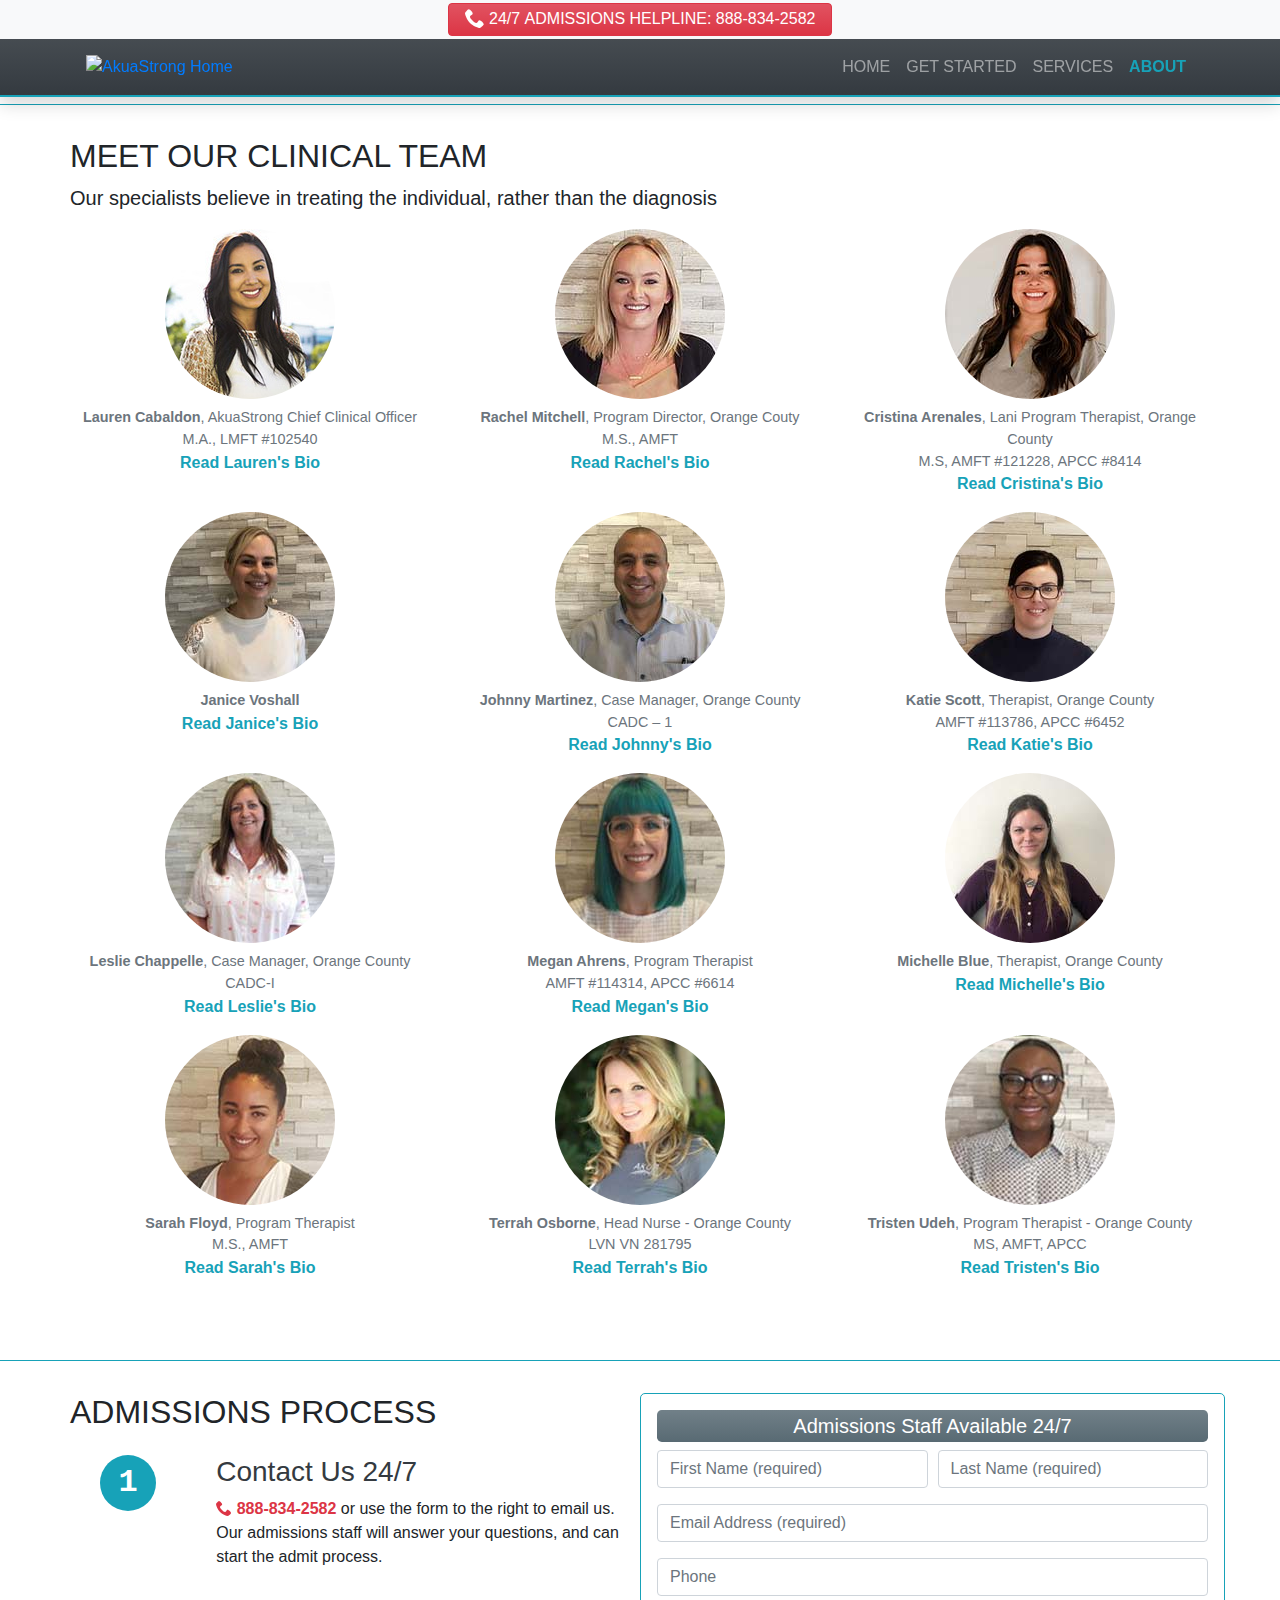
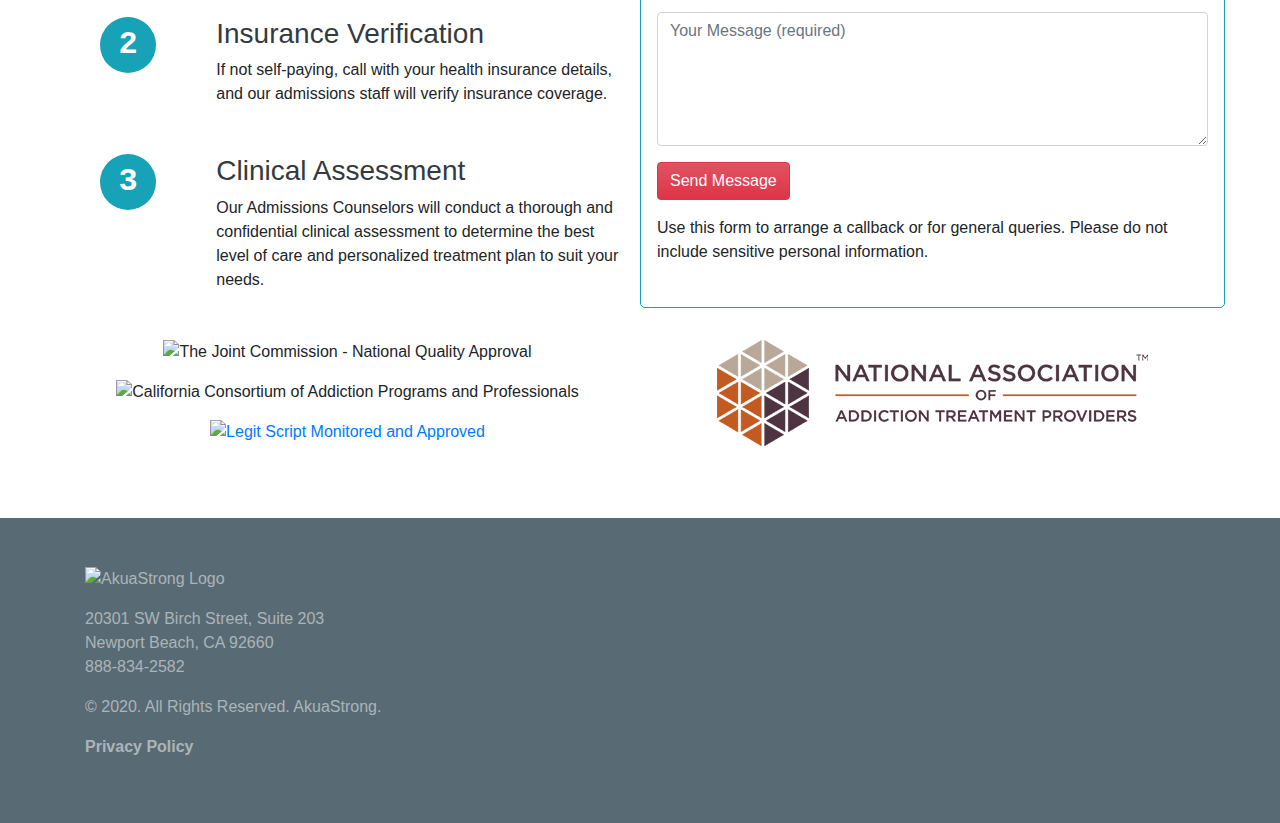
==== about.html @ e935a8fd "laurena pprofile chages" ====
<!DOCTYPE html><html lang="en"><head><meta charset="UTF-8"><script>(function(w,d,s,l,i){w[l]=w[l]||[];w[l].push({'gtm.start':new Date().getTime(),event:'gtm.js'});var f=d.getElementsByTagName(s)[0],j=d.createElement(s),dl=l!='dataLayer'?'&l='+l:'';j.async=true;j.src='https://www.googletagmanager.com/gtm.js?id='+i+dl;f.parentNode.insertBefore(j,f);})(window,document,'script','dataLayer','GTM-5LK37CJ');</script><meta name="viewport" content="width=device-width, initial-scale=1, shrink-to-fit=no"><link rel="shortcut icon" type="image/x-icon" href="images/favicon-082-32x32-1.png"><meta name="format-detection" content="telephone=no"><link rel="stylesheet" href="css/main.css"><meta name="robots" content="index, follow"/><title>About Us Page | Akua Strong | Teletherapy for Mental Health and Addiction</title><meta name="description" content="Akua Strong Clinical Staff - photos and bios."></head><body data-spy="scroll" data-target="#navMenu" data-offset="104"><noscript><iframe src="https://www.googletagmanager.com/ns.html?id=GTM-5LK37CJ"height="0" width="0" style="display:none;visibility:hidden"></iframe></noscript><svg aria-hidden="true" style="position: absolute; width: 0; height: 0; overflow: hidden;" version="1.1"xmlns="http://www.w3.org/2000/svg" xmlns:xlink="http://www.w3.org/1999/xlink"><defs><symbol id="icon-phone" viewBox="0 0 32 32"><title>phone</title><path d="M22 20c-2 2-2 4-4 4s-4-2-6-4-4-4-4-6 2-2 4-4-4-8-6-8-6 6-6 6c0 4 4.109 12.109 8 16s12 8 16 8c0 0 6-4 6-6s-6-8-8-6z"></path></symbol><symbol id="icon-point-right" viewBox="0 0 32 32"><title>point-right</title><path d="M13 30h5c1.654 0 3-1.346 3-3 0-0.535-0.14-1.037-0.387-1.472 0.833-0.534 1.387-1.467 1.387-2.528 0-0.768-0.29-1.469-0.766-2 0.476-0.531 0.766-1.232 0.766-2 0-0.35-0.060-0.687-0.171-1h7.171c1.654 0 3-1.346 3-3s-1.346-3-3-3h-12.334l2.932-5.501c0.262-0.454 0.401-0.973 0.401-1.499 0-1.654-1.346-3-3-3-0.824 0-1.592 0.327-2.163 0.922-0.007 0.008-0.015 0.015-0.022 0.023l-6.815 7.474v-1.419c0-0.552-0.448-1-1-1h-6c-0.552 0-1 0.448-1 1v20c0 0.552 0.448 1 1 1h6c0.552 0 1-0.448 1-1v-1.382l4.553 2.276c0.139 0.069 0.292 0.106 0.447 0.106zM5 28c-0.552 0-1-0.448-1-1s0.448-1 1-1 1 0.448 1 1-0.448 1-1 1zM13.236 28l-5.236-2.618v-11.995l8.287-9.088c0.19-0.193 0.443-0.299 0.713-0.299 0.551 0 1 0.449 1 1 0 0.171-0.041 0.332-0.122 0.479-0.010 0.017-0.020 0.033-0.029 0.051l-3.732 7c-0.165 0.31-0.156 0.684 0.025 0.985s0.506 0.485 0.857 0.485h14c0.551 0 1 0.449 1 1s-0.449 1-1 1h-10c-0.552 0-1 0.448-1 1s0.448 1 1 1c0.551 0 1 0.449 1 1s-0.449 1-1 1c-0.552 0-1 0.448-1 1s0.448 1 1 1c0.551 0 1 0.449 1 1s-0.449 1-1 1h-1c-0.552 0-1 0.448-1 1s0.448 1 1 1c0.551 0 1 0.449 1 1s-0.449 1-1 1h-4.764z"></path></symbol><symbol id="icon-circle-up" viewBox="0 0 32 32"><title>circle-up</title><path d="M0 16c0 8.837 7.163 16 16 16s16-7.163 16-16-7.163-16-16-16-16 7.163-16 16zM29 16c0 7.18-5.82 13-13 13s-13-5.82-13-13 5.82-13 13-13 13 5.82 13 13z"></path><path d="M22.086 20.914l2.829-2.829-8.914-8.914-8.914 8.914 2.828 2.828 6.086-6.086z"></path></symbol><symbol id="icon-circle-down" viewBox="0 0 32 32"><title>circle-down</title><path d="M32 16c0-8.837-7.163-16-16-16s-16 7.163-16 16 7.163 16 16 16 16-7.163 16-16zM3 16c0-7.18 5.82-13 13-13s13 5.82 13 13-5.82 13-13 13-13-5.82-13-13z"></path><path d="M9.914 11.086l-2.829 2.829 8.914 8.914 8.914-8.914-2.828-2.828-6.086 6.086z"></path></symbol><symbol id="icon-enlarge2" viewBox="0 0 32 32"><title>enlarge2</title><path d="M32 0v13l-5-5-6 6-3-3 6-6-5-5zM14 21l-6 6 5 5h-13v-13l5 5 6-6z"></path></symbol><symbol id="icon-shrink2" viewBox="0 0 32 32"><title>shrink2</title><path d="M14 18v13l-5-5-6 6-3-3 6-6-5-5zM32 3l-6 6 5 5h-13v-13l5 5 6-6z"></path></symbol></defs></svg><header class="fixed-top shadow bg-gradient-dark"><div class="container-fluid p-0"><div id="actionbar" class="container-fluid bg-light px-0"><div class="row"><div class="col"><a class="btn btn-danger" href="tel:+1-888-834-2582" role="button"><svg class="icon icon-125 icon-phone"><use xlink:href="#icon-phone"></use></svg>&nbsp;24/7 <span class="d-none d-sm-inline-block">ADMISSIONS</span>&nbsp;HELPLINE: 888-834-2582 </a></div></div></div><div class="container px-0"><div id="nav-panel" class="navbar navbar-expand-md navbar-dark"><a class="logo" href="#top"> <img src="images/ASLogo-White.svg" height="50px" alt="AkuaStrong Home" class=""> </a><button class="navbar-toggler ml-auto" type="button" data-toggle="collapse" data-target="#navMenu"aria-controls="navMenu" aria-expanded="false" aria-label="Toggle navigation"><span class="navbar-toggler-icon"></span></button><nav class="collapse navbar-collapse" id="navMenu"><ul class="navbar-nav ml-auto text-nowrap"><li><a class="nav-link" href="index.html#top" title="top of page">HOME</a></li><li><a class="nav-link" href="index.html#contact-us" title="contact">GET STARTED</a></li><li><a class="nav-link" href="index.html#services" title="frequently asked questions">SERVICES</a></li><li><a class="nav-link active" href="about.html" title="about us">ABOUT</a></li></ul></nav></div></div></div></header><main><div class="container-fluid sg-border-top-cyan"><div class="row justify-content-center"><div class="col"><section id="about" class="container sg-main-section"><div class="row"><div class="col-12"><h2>MEET OUR CLINICAL TEAM</h2><p class="lead">Our specialists believe in treating the individual, rather than the diagnosis</p></div></div><div class="row">
	<div class="col-12 col-md-4 text-center"><figure class="figure"><img src="images/about/lauren-cabaldon.jpg" class="figure-img img-fluid sg-round-img" alt="Lauren Cabaldon, AkuaStrong Clinical Director"><figcaption class="figure-caption"><b>Lauren Cabaldon</b>, AkuaStrong Chief Clinical Officer<br/> M.A., LMFT #102540</figcaption><a class="font-weight-bold text-info" style="cursor: pointer" data-toggle="modal" data-target="#bio-lauren">Read Lauren's Bio</a></figure></div> 

	<div class="col-12 col-md-4 text-center"><figure class="figure"><img src="images/about/rachel-mitchell.jpg" class="figure-img img-fluid sg-round-img" alt="Rachel Mitchell - Program Therapist, Orange County"><figcaption class="figure-caption"><b>Rachel Mitchell</b>, Program Director, Orange Couty<br/> M.S., AMFT
</figcaption><a class="font-weight-bold text-info" style="cursor: pointer" data-toggle="modal" data-target="#bio-rachel">Read Rachel's Bio</a></figure></div>


	   <div class="col-12 col-md-4 text-center"><figure class="figure"><img src="images/about/cristina-arenales.jpg" class="figure-img img-fluid sg-round-img" alt="Cristina Arenales, Lani Program Therapist"><figcaption class="figure-caption"><b>Cristina Arenales</b>, Lani Program Therapist, Orange County<br/> M.S, AMFT #121228, APCC #8414</figcaption><a class="font-weight-bold text-info" style="cursor: pointer" data-toggle="modal" data-target="#bio-cristina">Read Cristina's Bio</a></figure></div>
      

	</div>
	   <div class="row">
	   <div class="col-12 col-md-4 text-center"><figure class="figure"><img src="images/about/janice-voshall.jpg" class="figure-img img-fluid sg-round-img" alt="Janice Voshall"><figcaption class="figure-caption"><b>Janice Voshall</b><br/></figcaption><a class="font-weight-bold text-info" style="cursor: pointer" data-toggle="modal" data-target="#bio-janice">Read Janice's Bio</a></figure></div>
	   <div class="col-12 col-md-4 text-center"><figure class="figure"><img src="images/about/johnny-martinez.jpg" class="figure-img img-fluid sg-round-img" alt="Johnny Martinez CADC – 1 Case Manager, Orange County"><figcaption class="figure-caption"><b>Johnny Martinez</b>, Case Manager, Orange County<br/>CADC – 1</figcaption><a class="font-weight-bold text-info" style="cursor: pointer" data-toggle="modal" data-target="#bio-johnny">Read Johnny's Bio</a></figure></div>
       <div class="col-12 col-md-4 text-center"><figure class="figure"><img src="images/about/katie-scott.jpg" class="figure-img img-fluid sg-round-img" alt="Katie Scott – Therapist, Orange County"><figcaption class="figure-caption"><b>Katie Scott</b>, Therapist, Orange County<br/> AMFT #113786, APCC #6452</figcaption><a class="font-weight-bold text-info" style="cursor: pointer" data-toggle="modal" data-target="#bio-katie">Read Katie's Bio</a></figure></div>
	</div>
	   <div class="row"><div class="col-12 col-md-4 text-center"><figure class="figure"><img src="images/about/leslie-chappelle.jpg" class="figure-img img-fluid sg-round-img" alt="Leslie Chappelle - CADC-I Case Manager, Orange County"><figcaption class="figure-caption"><b>Leslie Chappelle</b>,  Case Manager, Orange County<br/>CADC-I</figcaption><a class="font-weight-bold text-info" style="cursor: pointer" data-toggle="modal" data-target="#bio-leslie">Read Leslie's Bio</a></figure></div>
	   <div class="col-12 col-md-4 text-center"><figure class="figure"><img src="images/about/megan-ahrens.jpg" class="figure-img img-fluid sg-round-img" alt="Megan Ahrens - Program Therapist"><figcaption class="figure-caption"><b>Megan Ahrens</b>, Program Therapist<br/> AMFT #114314, APCC #6614</figcaption><a class="font-weight-bold text-info" style="cursor: pointer" data-toggle="modal" data-target="#bio-megan">Read Megan's Bio</a></figure></div>
      <div class="col-12 col-md-4 text-center"><figure class="figure"><img src="images/about/michelle-blue.jpg" class="figure-img img-fluid sg-round-img" alt="Michelle Blue – Therapist, Orange County"><figcaption class="figure-caption"><b>Michelle Blue</b>, Therapist, Orange County</figcaption><a class="font-weight-bold text-info" style="cursor: pointer" data-toggle="modal" data-target="#bio-michelle">Read Michelle's Bio</a></figure></div>
	</div><div class="row">
	   	






	   	<div class="col-12 col-md-4 text-center"><figure class="figure"><img src="images/about/sarah-floyd.jpg" class="figure-img img-fluid sg-round-img" alt="Sarah Floyd - Program Therapist"><figcaption class="figure-caption"><b>Sarah Floyd</b>, Program Therapist<br/> M.S., AMFT</figcaption><a class="font-weight-bold text-info" style="cursor: pointer" data-toggle="modal" data-target="#bio-sarah">Read Sarah's Bio</a></figure></div>
        <div class="col-12 col-md-4 text-center"><figure class="figure"><img src="images/about/terrah-osborne.jpg" class="figure-img img-fluid sg-round-img" alt="Terrah Osborne - Head Nurse – Orange County"><figcaption class="figure-caption"><b>Terrah Osborne</b>, Head Nurse - Orange County<br/> LVN VN 281795</figcaption><a class="font-weight-bold text-info" style="cursor: pointer" data-toggle="modal" data-target="#bio-terrah">Read Terrah's Bio</a></figure></div>
       <div class="col-12 col-md-4 text-center">
        <figure class="figure"><img src="images/about/tristen-udeh.jpg" class="figure-img img-fluid sg-round-img" alt="Tristen Udeh - Program Therapist, Orange County"><figcaption class="figure-caption"><b>Tristen Udeh</b>, Program Therapist - Orange County<br/> MS, AMFT, APCC</figcaption><a class="font-weight-bold text-info" style="cursor: pointer" data-toggle="modal" data-target="#bio-tristen">Read Tristen's Bio</a></figure>
	   </div>

	   	<div class="row">
	   	<div class="col-12 col-md-4 text-center"></div></div><div class="modal fade" id="bio-lauren" tabindex="-1" role="dialog" aria-hidden="true"><div class="modal-dialog modal-dialog-scrollable" role="document"><div class="modal-content"><div class="modal-header"><h3 class="modal-title">Lauren Cabaldon</h3><button type="button" class="btn btn-danger" data-dismiss="modal" aria-label="Close"><span aria-hidden="true"><svg class="icon icon-shrink2 icon-125"><use xlink:href="#icon-shrink2"></use></svg></span></button></div><div class="modal-body"><p>Lauren Cabaldon is a licensed Marriage and Family Therapist trained in Eye-Movement Desensitization and Reprocessing (EMDR). She received her Bachelor’s degree in Sociology from the University of California, San Diego, and her Master’s degree in Counseling and Depth Psychology from Pacifica Graduate Institute. Cabaldon works from the strong conviction that transformative and life-changing treatment starts with a healthy, self-aware and balanced clinical team. She utilizes an integrative psychodynamic approach when working with clients and believes that an individual’s personal encounter with the unconscious is essential for the healing process.</p></div><div class="modal-footer justify-content-center"><button type="button" class="btn btn-danger" data-dismiss="modal">Close</button></div></div></div></div><div class="modal fade" id="bio-bianca" tabindex="-1" role="dialog" aria-hidden="true"><div class="modal-dialog modal-dialog-scrollable" role="document"><div class="modal-content"><div class="modal-header"><h3 class="modal-title">Bianca Konstantinidis</h3><button type="button" class="btn btn-danger" data-dismiss="modal" aria-label="Close"><span aria-hidden="true"><svg class="icon icon-shrink2 icon-125"><use xlink:href="#icon-shrink2"></use></svg></span></button></div><div class="modal-body"><p>Bianca is a licensed marriage and family therapist, certified eating disorder therapist, certified eating disorder supervisor, EMDR trained clinician, Reiki III certified and licensed body positive facilitator. Bianca has had the opportunity to have managed non-profit agencies, community-based services, residential facilities, partial hospitalization and intensive programs. Bianca is driven by the inner-strength, determination and potential for growth. Bianca instills hope while assisting individuals as they discover themselves and develop healthy fulfilling relationships.</p></div><div class="modal-footer justify-content-center"><button type="button" class="btn btn-danger" data-dismiss="modal">Close</button></div></div></div></div><div class="modal fade" id="bio-cristina" tabindex="-1" role="dialog" aria-hidden="true"><div class="modal-dialog modal-dialog-scrollable" role="document"><div class="modal-content"><div class="modal-header"><h3 class="modal-title">Cristina Arenales</h3><button type="button" class="btn btn-danger" data-dismiss="modal" aria-label="Close"><span aria-hidden="true"><svg class="icon icon-shrink2 icon-125"><use xlink:href="#icon-shrink2"></use></svg></span></button></div><div class="modal-body"><p>Cristina is a Marriage and Family Therapist Associate; she earned her Master of Science in Clinical Psychology from Vanguard University. During her time in graduate school she worked in Applied Behavioral Analysis for children on the autism spectrum. Shortly after, she began working at CHOC Children's Hospital of Orange County in the Pediatric Inpatient Mental Health Unit for children with severe mental health and substance use disorders, focusing on crisis de-escalation, emotional regulation, distress tolerance, and mindfulness. She has also worked with individuals, and families in community mental health centers. Her therapeutic style integrates approaches from Psychodynamic, Emotionally Focused Therapy, and Dialectical Behavioral Therapy. She believes in the power of restorative relationships, that each individual has the capacity for growth and restoration from emotional wounds derived from others and family of origin.</p></div><div class="modal-footer justify-content-center"><button type="button" class="btn btn-danger" data-dismiss="modal">Close</button></div></div></div></div><div class="modal fade" id="bio-jake" tabindex="-1" role="dialog" aria-hidden="true"><div class="modal-dialog modal-dialog-scrollable" role="document"><div class="modal-content"><div class="modal-header"><h3 class="modal-title">Jake Stowell</h3><button type="button" class="btn btn-danger" data-dismiss="modal" aria-label="Close"><span aria-hidden="true"><svg class="icon icon-shrink2 icon-125"><use xlink:href="#icon-shrink2"></use></svg></span></button></div><div class="modal-body"><p>Jake is a Registered Associate Marriage and Family Therapist, AMFT 113983. He received his MA in Clinical Psychology from Vanguard University in 2019. During graduate school, Jake worked with adults struggling with severe mental illness and substance abuse in a recovery-oriented setting. Jake also worked with children in families in a school setting. He is passionate about counseling and helping people of all ages realize their innate potential. Jake incorporates Cognitive-Behavioral Therapy (CBT), Mindfulness practices, Humanistic Therapy, and Family Therapy to help clients overcome their unique barriers to wellness and recovery.</p></div><div class="modal-footer justify-content-center"><button type="button" class="btn btn-danger" data-dismiss="modal">Close</button></div></div></div></div><div class="modal fade" id="bio-janice" tabindex="-1" role="dialog" aria-hidden="true"><div class="modal-dialog modal-dialog-scrollable" role="document"><div class="modal-content"><div class="modal-header"><h3 class="modal-title">Janice Voshall</h3><button type="button" class="btn btn-danger" data-dismiss="modal" aria-label="Close"><span aria-hidden="true"><svg class="icon icon-shrink2 icon-125"><use xlink:href="#icon-shrink2"></use></svg></span></button></div><div class="modal-body"><p>Bio Coming Soon....</p></div><div class="modal-footer justify-content-center"><button type="button" class="btn btn-danger" data-dismiss="modal">Close</button></div></div></div></div><div class="modal fade" id="bio-johnny" tabindex="-1" role="dialog" aria-hidden="true"><div class="modal-dialog modal-dialog-scrollable" role="document"><div class="modal-content"><div class="modal-header"><h3 class="modal-title">Johnny Martinez</h3><button type="button" class="btn btn-danger" data-dismiss="modal" aria-label="Close"><span aria-hidden="true"><svg class="icon icon-shrink2 icon-125"><use xlink:href="#icon-shrink2"></use></svg></span></button></div><div class="modal-body"><p>Johnny has studied and gained his CADC-1 to be a drug and alcohol counselor from Sober College School of Addiction Studies located in Los Angeles CA. He has previously worked at Pillars Recovery and Safe Harbor for Women as a Drug and Alcohol Counselor. He has also been volunteering at the Charle St (men's indigent detox) since 2010. His goal is to one day become a therapist, and to continue to help the community, and gain new tools for counseling a more diverse group of Clients.</p></div><div class="modal-footer justify-content-center"><button type="button" class="btn btn-danger" data-dismiss="modal">Close</button></div></div></div></div><div class="modal fade" id="bio-katie" tabindex="-1" role="dialog" aria-hidden="true"><div class="modal-dialog modal-dialog-scrollable" role="document"><div class="modal-content"><div class="modal-header"><h3 class="modal-title">Katie Scott</h3><button type="button" class="btn btn-danger" data-dismiss="modal" aria-label="Close"><span aria-hidden="true"><svg class="icon icon-shrink2 icon-125"><use xlink:href="#icon-shrink2"></use></svg></span></button></div><div class="modal-body"><p>Katie is an Associate Marriage & Family Therapist and an Associate Professional Clinical Counselor. Katie has a clinical background in treating adolescents and adults with substance abuse, trauma, relationship problems, anxiety and depression. She is trained in EMDR (Eye Movement Desensitization Reprocessing) which centers around helping individuals work through distressing events and past traumas to reduce negative reactions and the impact on the here and now. Katie graduated from Long Beach State and completed her Master’s in Science at Cal Baptist University.</p></div><div class="modal-footer justify-content-center"><button type="button" class="btn btn-danger" data-dismiss="modal">Close</button></div></div></div></div><div class="modal fade" id="bio-leslie" tabindex="-1" role="dialog" aria-hidden="true"><div class="modal-dialog modal-dialog-scrollable" role="document"><div class="modal-content"><div class="modal-header"><h3 class="modal-title">Leslie Chappelle</h3><button type="button" class="btn btn-danger" data-dismiss="modal" aria-label="Close"><span aria-hidden="true"><svg class="icon icon-shrink2 icon-125"><use xlink:href="#icon-shrink2"></use></svg></span></button></div><div class="modal-body"><p>Leslie is the Case Manager at Akua’s Detox program. She has been working in the field of recovery since 2010 and brings with her years of experience helping struggling addicts and alcoholics take their first steps toward a new way of life. Leslie is a. Certified Alcohol and Drug Counselor Counselor and is passionate about supporting and encouraging Akua clients while they work toward a healthy and happy future in recovery.</p></div><div class="modal-footer justify-content-center"><button type="button" class="btn btn-danger" data-dismiss="modal">Close</button></div></div></div></div><div class="modal fade" id="bio-megan" tabindex="-1" role="dialog" aria-hidden="true"><div class="modal-dialog modal-dialog-scrollable" role="document"><div class="modal-content"><div class="modal-header"><h3 class="modal-title">Megan Ahrens</h3><button type="button" class="btn btn-danger" data-dismiss="modal" aria-label="Close"><span aria-hidden="true"><svg class="icon icon-shrink2 icon-125"><use xlink:href="#icon-shrink2"></use></svg></span></button></div><div class="modal-body"><p>Megan Ahrens is a Marriage and Family Therapist Trainee that is receiving her Master of Science in Counseling and received her bachelor’s degree in Communicative Disorders from California State University, Fullerton. Megan has worked in the public education system, as well as in-home behavioral therapy with children and adults with special needs and other disabilities, for the last 10 years. She is excited to be at Akua and work more closely with adults, families, and couples in a therapeutic setting and focus on psychodynamic and humanistic principles. Megan is thrilled to be a part of a team that is creating a stigma-free community around mental health and addiction processing and systemic growth.</p></div><div class="modal-footer justify-content-center"><button type="button" class="btn btn-danger" data-dismiss="modal">Close</button></div></div></div></div><div class="modal fade" id="bio-michelle" tabindex="-1" role="dialog" aria-hidden="true"><div class="modal-dialog modal-dialog-scrollable" role="document"><div class="modal-content"><div class="modal-header"><h3 class="modal-title">Michelle Blue</h3><button type="button" class="btn btn-danger" data-dismiss="modal" aria-label="Close"><span aria-hidden="true"><svg class="icon icon-shrink2 icon-125"><use xlink:href="#icon-shrink2"></use></svg></span></button></div><div class="modal-body"><p>Michelle Blue is an Associate Marriage and Family Therapist; she received her master’s degree in Marriage and Family Therapy from Capella University. During undergrad, Michelle worked for 5 years with children with Autism utilizing ABA therapy. Graduate work included working with adults with physiological and mental health disorders utilizing CBT, DBT, and mindfulness to empower them to increase their overall wellbeing. Michelle uses an integrative therapy style including psychoanalytic, experiential, and CBT models to delve into the history of a person’s current life experiences and heal the foundational hurts that dictate a person’s participation in their existence. Her approach uses an authentic and attentive perspective that each human-being is capable and deserving of compassion and kindness, while also encouraging and empowering each individual to play an active role in their own healing and self-growth. Michelle highlights the function of communication and relationships; she believes in the significance of social systems including families and communities that influence a person’s worldview. Michelle works with individuals, couples, and families to engage in an all-inclusive therapeutic experience to promote long-lasting change.</p></div><div class="modal-footer justify-content-center"><button type="button" class="btn btn-danger" data-dismiss="modal">Close</button></div></div></div></div><div class="modal fade" id="bio-rachel" tabindex="-1" role="dialog" aria-hidden="true"><div class="modal-dialog modal-dialog-scrollable" role="document"><div class="modal-content"><div class="modal-header"><h3 class="modal-title">Rachel Mitchell</h3><button type="button" class="btn btn-danger" data-dismiss="modal" aria-label="Close"><span aria-hidden="true"><svg class="icon icon-shrink2 icon-125"><use xlink:href="#icon-shrink2"></use></svg></span></button></div><div class="modal-body"><p>Rachel is an Associate Marriage and Family Therapist, trained in eye-movement desensitization reprocessing (EMDR). She earned her Master of Science in Clinical Psychology from Vanguard University. During her time in graduate school she worked with individuals, families, and couples in community mental health centers. Her style integrates psychodynamic, humanistic, and emotionally focused therapy. She takes an authentic and warm approach in working with clients, and deeply believes that everyone has the potential to heal from interpersonal wounds. Rachel and her outpatient team strive to tailor their clinical approach to meet the individual needs of each client, to work towards maintaining sobriety and achieving joy and fulfillment in their lives.</p></div><div class="modal-footer justify-content-center"><button type="button" class="btn btn-danger" data-dismiss="modal">Close</button></div></div></div></div><div class="modal fade" id="bio-sarah" tabindex="-1" role="dialog" aria-hidden="true"><div class="modal-dialog modal-dialog-scrollable" role="document"><div class="modal-content"><div class="modal-header"><h3 class="modal-title">Sarah Floyd</h3><button type="button" class="btn btn-danger" data-dismiss="modal" aria-label="Close"><span aria-hidden="true"><svg class="icon icon-shrink2 icon-125"><use xlink:href="#icon-shrink2"></use></svg></span></button></div><div class="modal-body"><p>Sarah is a Registered Marriage and Family Therapist and received her Master of Science degree from California State University, Long Beach. Her style integrates mindfulness, psychodynamic and cognitive concepts for the purpose of empowering men and women to approach their own feelings, thoughts, and relationships with compassion and curiosity. Sarah believes clients give themselves the opportunity to take their own power back through intentional self-love and reflection.</p></div><div class="modal-footer justify-content-center"><button type="button" class="btn btn-danger" data-dismiss="modal">Close</button></div></div></div></div><div class="modal fade" id="bio-terrah" tabindex="-1" role="dialog" aria-hidden="true"><div class="modal-dialog modal-dialog-scrollable" role="document"><div class="modal-content"><div class="modal-header"><h3 class="modal-title">Terrah Osborne</h3><button type="button" class="btn btn-danger" data-dismiss="modal" aria-label="Close"><span aria-hidden="true"><svg class="icon icon-shrink2 icon-125"><use xlink:href="#icon-shrink2"></use></svg></span></button></div><div class="modal-body"><p>Terrah has an associate degree in Health Science from Azusa Pacific university and has obtained her license in Vocational Nursing from Northwest College. She has clinical experience in a variety of specialties, including psychiatric/mental health, surgical, pediatric, gastrointestinal, and community health care. Terrah’s medical capability and caring approach create the perfect combination for safe and effective detoxification treatment. Terrah has the ability to make clients feel personally cared for as she nurtures them towards their recovery.</p></div><div class="modal-footer justify-content-center"><button type="button" class="btn btn-danger" data-dismiss="modal">Close</button></div></div></div></div><div class="modal fade" id="bio-tristen" tabindex="-1" role="dialog" aria-hidden="true"><div class="modal-dialog modal-dialog-scrollable" role="document"><div class="modal-content"><div class="modal-header"><h3 class="modal-title">Tristen Udeh</h3><button type="button" class="btn btn-danger" data-dismiss="modal" aria-label="Close"><span aria-hidden="true"><svg class="icon icon-shrink2 icon-125"><use xlink:href="#icon-shrink2"></use></svg></span></button></div><div class="modal-body"><p>Tristen is an Associate Marriage and Family Therapist and Associate Professional Clinical Counselor. She earned her Master of Science in Counseling Psychology from California Baptist University. During her time in graduate school, she worked with adolescents and families in Hemet Unified School district. Prior to working at AKUA, she worked with individuals, families and couple in a private practice center. Her style integrates humanistic, psycho-dynamic and person-centered therapy. She takes a caring and authentic approach in working with my clients as they journey toward self-actualization. She believes that we are all uniquely designed to live life to our fullest potential, and it all begins with healing from our interpersonal wounds.</p></div><div class="modal-footer justify-content-center"><button type="button" class="btn btn-danger" data-dismiss="modal">Close</button></div></div></div></div></section></div></div></div><div class="container-fluid sg-border-top-cyan"><div class="row justify-content-center"><div class="col"><div id="contact-us" class="container sg-main-section"><div class="row mb-2"><div class="col-12 col-md-6"><h2 class="">ADMISSIONS PROCESS</h2><div id="admit-process" class="container px-0"><div class="row mb-3"><div class="col-3"><div class="sg-circle mx-auto"><span>1</span></div></div><div class="col-9"><h3 class="text-dark">Contact Us 24/7</h3><p><a class="text-danger font-weight-bold" href="tel:+1-888-834-2582"><svg class="icon icon-phone"><use xlink:href="#icon-phone"></use></svg>&nbsp;888-834-2582</a> or use the form&nbsp;<span class="d-md-none">below</span><span class="d-none d-md-inline-block">to the right</span> to email us. Our admissions staff will answer your questions, and can start the admit process.</p></div></div><div class="row mb-3"><div class="col-3"><div class="sg-circle mx-auto"><span>2</span></div></div><div class="col-9"><h3 class="text-dark">Insurance Verification</h3><p>If not self-paying, call with your health insurance details, and our admissions staff will verify insurance coverage.</p></div></div><div class="row mb-3"><div class="col-3"><div class="sg-circle mx-auto"><span>3</span></div></div><div class="col-9"><h3 class="text-dark">Clinical Assessment</h3><p>Our Admissions Counselors will conduct a thorough and confidential clinical assessment to determine the best level of care and personalized treatment plan to suit your needs.</p></div></div></div></div><div id="contactform-container" class="col-12 col-md-6 p-3 mb-3 contactform-focus"><h5 class="text-center text-white bg-gradient-secondary rounded-lg py-1">Admissions Staff Available 24/7</h5><form name="sendmessageform" class="needs-validation" novalidate method="POST" data-netlify="true" netlify-honeypot="salutation" action="/confirm.html"><div class="form-row mb-3"><div class="col-2 d-none"><input id="salutation" type="text" name="salutation" class="form-control"></div><div class="col"><input id="first_contact_field" type="text" name="first_name" class="form-control" placeholder="First Name (required)" required aria-label="first name"><div class="invalid-feedback">Missing first name</div></div><div class="col"><input type="text" name="last_name" class="form-control" placeholder="Last Name (required)" required aria-label="last name"><div class="invalid-feedback">Missing last name</div></div></div><div class="form-row mb-3"><div class="col"><input id="input-email" oninput="updateSubject(this.value)" type="email" name="email" class="form-control" placeholder="Email Address (required)" required aria-label="provide email address"><div class="invalid-feedback">Please provide a valid email address</div><input id="output-email-subject" type="hidden" name="subject" value="webform submission"></div></div><div class="form-row mb-3"><div class="col"><input type="tel" name="phone" class="form-control" placeholder="Phone" aria-label="provide phone number"></div></div><div class="form-row mb-3"><div class="col"><textarea name="message" rows="5" class="form-control" placeholder="Your Message (required)" required aria-label="type your message"></textarea><div class="invalid-feedback">Please include a message before submitting.</div></div></div><div class="form-row"><div class="col"><p><button type="submit" class="btn btn-danger" aria-label="submit form">Send Message</button></p><p class="">Use this form to arrange a callback or for general queries. Please do not include sensitive personal information.</p></div></div></form></div></div><div id="cert-panel" class="row text-center"><div class="col-12 col-lg-6 justify-content-between"><img class="img-fluid my-2 mx-2 mx-md-4 mx-lg-2 mx-xl-4" src="images/JCAHO.png" alt="The Joint Commission - National Quality Approval"><img class="img-fluid my-2 mx-2 mx-md-4 mx-lg-2 mx-xl-4" src="images/CCAPP.png" alt="California Consortium of Addiction Programs and Professionals"><a href="https://www.legitscript.com/websites/akuastrong.com/" target="_blank" title="Verify LegitScript Approval"><img class="img-fluid my-2 mx-2 mx-md-4 mx-lg-2 mx-xl-4" src="https://static.legitscript.com/seals/7613308.png" alt="Legit Script Monitored and Approved"></a></div><div class="col-12 col-lg-6"><img class="img-fluid my-2 mx-1 mx-md-2 mx-lg-4" src="images/naatp.png" alt="National Association of Addiction Treatment Providers"></div></div></div></div></div></div></main><footer class="py-5 bg-secondary text-white-50"><div class="container"><div class="row"><div class="col-lg-8"><p><img src="images/ASLogo-White.svg" height="50px" alt="AkuaStrong Logo"></p><p>20301 SW Birch Street, Suite 203<br/>Newport Beach, CA 92660<br/> 888-834-2582</p><p>&copy; 2020. All Rights Reserved. AkuaStrong.</p><p class="font-weight-bold"><a href="privacy-policy.html" class="text-white-50">Privacy Policy</a></p></div></div></div></footer><script src="js/jquery-3.5.1.slim.min.js"></script><script src="js/bootstrap.min.js"></script><script src="js/main.js"></script></body></html>
---- css/main.css ----
﻿html{scroll-behavior:smooth;min-width:320px}body{padding-top:104px}main .sg-border-top-cyan{border-top:1px solid #17a2b8}.sg-max-text-width{max-width:35em}section::before,#conditions-treated::before,#treatment-programs::before{content:"";display:block;height:104px;margin-top:-104px;visibility:hidden}.sg-main-section{padding:0 !important}.sg-main-section>:first-child{margin-top:2rem}.sg-main-section>:last-child{margin-bottom:4rem}.sg-round-img{border-radius:50%}#contactform-container{border-radius:5px;border:1px solid #17a2b8}#contact-us:target #contactform-container{border:3px solid #17a2b8}.icon{display:inline-block;width:1em;height:1em;stroke-width:0;stroke:currentColor;fill:currentColor;top:-0.125em;position:relative}.icon-125{width:1.25em;height:1.25em}.icon-150{width:1.5em;height:1.5em}.icon-bubbles{width:1.125em}header{border-bottom:2px solid #17a2b8}#actionbar{padding:.2rem 0}#actionbar .col{text-align:center}#actionbar a.btn{font-weight:400;font-style:normal;padding:.2rem 1rem}#actionbar a:hover{text-decoration:none}.sg-blur-underneath{display:inline-block;background-color:rgba(96,96,96,.3);border-radius:5px;-webkit-backdrop-filter:blur(3px);backdrop-filter:blur(3px);padding:0 .25rem}.sg-blur-underneath-info{display:inline-block;background-color:rgba(23,162,184,.3);border-radius:5px;-webkit-backdrop-filter:blur(3px);backdrop-filter:blur(3px);padding:0 .25rem}.text-max-width{max-width:30rem}/*!
 * Bootstrap v4.5.2 (https://getbootstrap.com/)
 * Copyright 2011-2020 The Bootstrap Authors
 * Copyright 2011-2020 Twitter, Inc.
 * Licensed under MIT (https://github.com/twbs/bootstrap/blob/main/LICENSE)
 */:root{--blue: #007bff;--indigo: #6610f2;--purple: #6f42c1;--pink: #e83e8c;--red: #dc3545;--orange: #fd7e14;--yellow: #ffc107;--green: #28a745;--teal: #20c997;--cyan: #17a2b8;--white: #fff;--gray: #6c757d;--gray-dark: #343a40;--primary: #007bff;--secondary: #586a73;--success: #28a745;--info: #17a2b8;--warning: #ffc107;--danger: #dc3545;--light: #f8f9fa;--dark: #343a40;--breakpoint-xs: 0;--breakpoint-sm: 576px;--breakpoint-md: 768px;--breakpoint-lg: 992px;--breakpoint-xl: 1200px;--font-family-sans-serif: -apple-system, BlinkMacSystemFont, "Segoe UI", Roboto, "Helvetica Neue", Arial, "Noto Sans", sans-serif, "Apple Color Emoji", "Segoe UI Emoji", "Segoe UI Symbol", "Noto Color Emoji";--font-family-monospace: SFMono-Regular, Menlo, Monaco, Consolas, "Liberation Mono", "Courier New", monospace}*,*::before,*::after{box-sizing:border-box}html{font-family:sans-serif;line-height:1.15;-webkit-text-size-adjust:100%;-webkit-tap-highlight-color:rgba(0,0,0,0)}article,aside,figcaption,figure,footer,header,hgroup,main,nav,section{display:block}body{margin:0;font-family:-apple-system,BlinkMacSystemFont,"Segoe UI",Roboto,"Helvetica Neue",Arial,"Noto Sans",sans-serif,"Apple Color Emoji","Segoe UI Emoji","Segoe UI Symbol","Noto Color Emoji";font-size:1rem;font-weight:400;line-height:1.5;color:#212529;text-align:left;background-color:#fff}[tabindex="-1"]:focus:not(:focus-visible){outline:0 !important}hr{box-sizing:content-box;height:0;overflow:visible}h1,h2,h3,h4,h5,h6{margin-top:0;margin-bottom:.5rem}p{margin-top:0;margin-bottom:1rem}abbr[title],abbr[data-original-title]{text-decoration:underline;text-decoration:underline dotted;cursor:help;border-bottom:0;text-decoration-skip-ink:none}address{margin-bottom:1rem;font-style:normal;line-height:inherit}ol,ul,dl{margin-top:0;margin-bottom:1rem}ol ol,ul ul,ol ul,ul ol{margin-bottom:0}dt{font-weight:700}dd{margin-bottom:.5rem;margin-left:0}blockquote{margin:0 0 1rem}b,strong{font-weight:bolder}small{font-size:80%}sub,sup{position:relative;font-size:75%;line-height:0;vertical-align:baseline}sub{bottom:-0.25em}sup{top:-0.5em}a{color:#007bff;text-decoration:none;background-color:transparent}a:hover{color:#0056b3;text-decoration:underline}a:not([href]):not([class]){color:inherit;text-decoration:none}a:not([href]):not([class]):hover{color:inherit;text-decoration:none}pre,code,kbd,samp{font-family:SFMono-Regular,Menlo,Monaco,Consolas,"Liberation Mono","Courier New",monospace;font-size:1em}pre{margin-top:0;margin-bottom:1rem;overflow:auto;-ms-overflow-style:scrollbar}figure{margin:0 0 1rem}img{vertical-align:middle;border-style:none}svg{overflow:hidden;vertical-align:middle}table{border-collapse:collapse}caption{padding-top:.75rem;padding-bottom:.75rem;color:#6c757d;text-align:left;caption-side:bottom}th{text-align:inherit}label{display:inline-block;margin-bottom:.5rem}button{border-radius:0}button:focus{outline:1px dotted;outline:5px auto -webkit-focus-ring-color}input,button,select,optgroup,textarea{margin:0;font-family:inherit;font-size:inherit;line-height:inherit}button,input{overflow:visible}button,select{text-transform:none}[role=button]{cursor:pointer}select{word-wrap:normal}button,[type=button],[type=reset],[type=submit]{-webkit-appearance:button}button:not(:disabled),[type=button]:not(:disabled),[type=reset]:not(:disabled),[type=submit]:not(:disabled){cursor:pointer}button::-moz-focus-inner,[type=button]::-moz-focus-inner,[type=reset]::-moz-focus-inner,[type=submit]::-moz-focus-inner{padding:0;border-style:none}input[type=radio],input[type=checkbox]{box-sizing:border-box;padding:0}textarea{overflow:auto;resize:vertical}fieldset{min-width:0;padding:0;margin:0;border:0}legend{display:block;width:100%;max-width:100%;padding:0;margin-bottom:.5rem;font-size:1.5rem;line-height:inherit;color:inherit;white-space:normal}@media(max-width: 1200px){legend{font-size:calc(1.275rem + 0.3vw)}}progress{vertical-align:baseline}[type=number]::-webkit-inner-spin-button,[type=number]::-webkit-outer-spin-button{height:auto}[type=search]{outline-offset:-2px;-webkit-appearance:none}[type=search]::-webkit-search-decoration{-webkit-appearance:none}::-webkit-file-upload-button{font:inherit;-webkit-appearance:button}output{display:inline-block}summary{display:list-item;cursor:pointer}template{display:none}[hidden]{display:none !important}h1,h2,h3,h4,h5,h6,.h1,.h2,.h3,.h4,.h5,.h6{margin-bottom:.5rem;font-weight:500;line-height:1.2}h1,.h1{font-size:2.5rem}@media(max-width: 1200px){h1,.h1{font-size:calc(1.375rem + 1.5vw)}}h2,.h2{font-size:2rem}@media(max-width: 1200px){h2,.h2{font-size:calc(1.325rem + 0.9vw)}}h3,.h3{font-size:1.75rem}@media(max-width: 1200px){h3,.h3{font-size:calc(1.3rem + 0.6vw)}}h4,.h4{font-size:1.5rem}@media(max-width: 1200px){h4,.h4{font-size:calc(1.275rem + 0.3vw)}}h5,.h5{font-size:1.25rem}h6,.h6{font-size:1rem}.lead{font-size:1.25rem;font-weight:300}.display-1{font-size:6rem;font-weight:300;line-height:1.2}@media(max-width: 1200px){.display-1{font-size:calc(1.725rem + 5.7vw)}}.display-2{font-size:5.5rem;font-weight:300;line-height:1.2}@media(max-width: 1200px){.display-2{font-size:calc(1.675rem + 5.1vw)}}.display-3{font-size:4.5rem;font-weight:300;line-height:1.2}@media(max-width: 1200px){.display-3{font-size:calc(1.575rem + 3.9vw)}}.display-4{font-size:3.5rem;font-weight:300;line-height:1.2}@media(max-width: 1200px){.display-4{font-size:calc(1.475rem + 2.7vw)}}hr{margin-top:1rem;margin-bottom:1rem;border:0;border-top:1px solid rgba(0,0,0,.1)}small,.small{font-size:80%;font-weight:400}mark,.mark{padding:.2em;background-color:#fcf8e3}.list-unstyled{padding-left:0;list-style:none}.list-inline{padding-left:0;list-style:none}.list-inline-item{display:inline-block}.list-inline-item:not(:last-child){margin-right:.5rem}.initialism{font-size:90%;text-transform:uppercase}.blockquote{margin-bottom:1rem;font-size:1.25rem}.blockquote-footer{display:block;font-size:80%;color:#6c757d}.blockquote-footer::before{content:"— "}.img-fluid{max-width:100%;height:auto}.img-thumbnail{padding:.25rem;background-color:#fff;border:1px solid #dee2e6;border-radius:.25rem;max-width:100%;height:auto}.figure{display:inline-block}.figure-img{margin-bottom:.5rem;line-height:1}.figure-caption{font-size:90%;color:#6c757d}.container,.container-fluid,.container-xl,.container-lg,.container-md,.container-sm{width:100%;padding-right:15px;padding-left:15px;margin-right:auto;margin-left:auto}@media(min-width: 576px){.container-sm,.container{max-width:540px}}@media(min-width: 768px){.container-md,.container-sm,.container{max-width:720px}}@media(min-width: 992px){.container-lg,.container-md,.container-sm,.container{max-width:960px}}@media(min-width: 1200px){.container-xl,.container-lg,.container-md,.container-sm,.container{max-width:1140px}}.row{display:flex;flex-wrap:wrap;margin-right:-15px;margin-left:-15px}.no-gutters{margin-right:0;margin-left:0}.no-gutters>.col,.no-gutters>[class*=col-]{padding-right:0;padding-left:0}.col-xl,.col-xl-auto,.col-xl-12,.col-xl-11,.col-xl-10,.col-xl-9,.col-xl-8,.col-xl-7,.col-xl-6,.col-xl-5,.col-xl-4,.col-xl-3,.col-xl-2,.col-xl-1,.col-lg,.col-lg-auto,.col-lg-12,.col-lg-11,.col-lg-10,.col-lg-9,.col-lg-8,.col-lg-7,.col-lg-6,.col-lg-5,.col-lg-4,.col-lg-3,.col-lg-2,.col-lg-1,.col-md,.col-md-auto,.col-md-12,.col-md-11,.col-md-10,.col-md-9,.col-md-8,.col-md-7,.col-md-6,.col-md-5,.col-md-4,.col-md-3,.col-md-2,.col-md-1,.col-sm,.col-sm-auto,.col-sm-12,.col-sm-11,.col-sm-10,.col-sm-9,.col-sm-8,.col-sm-7,.col-sm-6,.col-sm-5,.col-sm-4,.col-sm-3,.col-sm-2,.col-sm-1,.col,.col-auto,.col-12,.col-11,.col-10,.col-9,.col-8,.col-7,.col-6,.col-5,.col-4,.col-3,.col-2,.col-1{position:relative;width:100%;padding-right:15px;padding-left:15px}.col{flex-basis:0;flex-grow:1;max-width:100%}.row-cols-1>*{flex:0 0 100%;max-width:100%}.row-cols-2>*{flex:0 0 50%;max-width:50%}.row-cols-3>*{flex:0 0 33.3333333333%;max-width:33.3333333333%}.row-cols-4>*{flex:0 0 25%;max-width:25%}.row-cols-5>*{flex:0 0 20%;max-width:20%}.row-cols-6>*{flex:0 0 16.6666666667%;max-width:16.6666666667%}.col-auto{flex:0 0 auto;width:auto;max-width:100%}.col-1{flex:0 0 8.3333333333%;max-width:8.3333333333%}.col-2{flex:0 0 16.6666666667%;max-width:16.6666666667%}.col-3{flex:0 0 25%;max-width:25%}.col-4{flex:0 0 33.3333333333%;max-width:33.3333333333%}.col-5{flex:0 0 41.6666666667%;max-width:41.6666666667%}.col-6{flex:0 0 50%;max-width:50%}.col-7{flex:0 0 58.3333333333%;max-width:58.3333333333%}.col-8{flex:0 0 66.6666666667%;max-width:66.6666666667%}.col-9{flex:0 0 75%;max-width:75%}.col-10{flex:0 0 83.3333333333%;max-width:83.3333333333%}.col-11{flex:0 0 91.6666666667%;max-width:91.6666666667%}.col-12{flex:0 0 100%;max-width:100%}.order-first{order:-1}.order-last{order:13}.order-0{order:0}.order-1{order:1}.order-2{order:2}.order-3{order:3}.order-4{order:4}.order-5{order:5}.order-6{order:6}.order-7{order:7}.order-8{order:8}.order-9{order:9}.order-10{order:10}.order-11{order:11}.order-12{order:12}.offset-1{margin-left:8.3333333333%}.offset-2{margin-left:16.6666666667%}.offset-3{margin-left:25%}.offset-4{margin-left:33.3333333333%}.offset-5{margin-left:41.6666666667%}.offset-6{margin-left:50%}.offset-7{margin-left:58.3333333333%}.offset-8{margin-left:66.6666666667%}.offset-9{margin-left:75%}.offset-10{margin-left:83.3333333333%}.offset-11{margin-left:91.6666666667%}@media(min-width: 576px){.col-sm{flex-basis:0;flex-grow:1;max-width:100%}.row-cols-sm-1>*{flex:0 0 100%;max-width:100%}.row-cols-sm-2>*{flex:0 0 50%;max-width:50%}.row-cols-sm-3>*{flex:0 0 33.3333333333%;max-width:33.3333333333%}.row-cols-sm-4>*{flex:0 0 25%;max-width:25%}.row-cols-sm-5>*{flex:0 0 20%;max-width:20%}.row-cols-sm-6>*{flex:0 0 16.6666666667%;max-width:16.6666666667%}.col-sm-auto{flex:0 0 auto;width:auto;max-width:100%}.col-sm-1{flex:0 0 8.3333333333%;max-width:8.3333333333%}.col-sm-2{flex:0 0 16.6666666667%;max-width:16.6666666667%}.col-sm-3{flex:0 0 25%;max-width:25%}.col-sm-4{flex:0 0 33.3333333333%;max-width:33.3333333333%}.col-sm-5{flex:0 0 41.6666666667%;max-width:41.6666666667%}.col-sm-6{flex:0 0 50%;max-width:50%}.col-sm-7{flex:0 0 58.3333333333%;max-width:58.3333333333%}.col-sm-8{flex:0 0 66.6666666667%;max-width:66.6666666667%}.col-sm-9{flex:0 0 75%;max-width:75%}.col-sm-10{flex:0 0 83.3333333333%;max-width:83.3333333333%}.col-sm-11{flex:0 0 91.6666666667%;max-width:91.6666666667%}.col-sm-12{flex:0 0 100%;max-width:100%}.order-sm-first{order:-1}.order-sm-last{order:13}.order-sm-0{order:0}.order-sm-1{order:1}.order-sm-2{order:2}.order-sm-3{order:3}.order-sm-4{order:4}.order-sm-5{order:5}.order-sm-6{order:6}.order-sm-7{order:7}.order-sm-8{order:8}.order-sm-9{order:9}.order-sm-10{order:10}.order-sm-11{order:11}.order-sm-12{order:12}.offset-sm-0{margin-left:0}.offset-sm-1{margin-left:8.3333333333%}.offset-sm-2{margin-left:16.6666666667%}.offset-sm-3{margin-left:25%}.offset-sm-4{margin-left:33.3333333333%}.offset-sm-5{margin-left:41.6666666667%}.offset-sm-6{margin-left:50%}.offset-sm-7{margin-left:58.3333333333%}.offset-sm-8{margin-left:66.6666666667%}.offset-sm-9{margin-left:75%}.offset-sm-10{margin-left:83.3333333333%}.offset-sm-11{margin-left:91.6666666667%}}@media(min-width: 768px){.col-md{flex-basis:0;flex-grow:1;max-width:100%}.row-cols-md-1>*{flex:0 0 100%;max-width:100%}.row-cols-md-2>*{flex:0 0 50%;max-width:50%}.row-cols-md-3>*{flex:0 0 33.3333333333%;max-width:33.3333333333%}.row-cols-md-4>*{flex:0 0 25%;max-width:25%}.row-cols-md-5>*{flex:0 0 20%;max-width:20%}.row-cols-md-6>*{flex:0 0 16.6666666667%;max-width:16.6666666667%}.col-md-auto{flex:0 0 auto;width:auto;max-width:100%}.col-md-1{flex:0 0 8.3333333333%;max-width:8.3333333333%}.col-md-2{flex:0 0 16.6666666667%;max-width:16.6666666667%}.col-md-3{flex:0 0 25%;max-width:25%}.col-md-4{flex:0 0 33.3333333333%;max-width:33.3333333333%}.col-md-5{flex:0 0 41.6666666667%;max-width:41.6666666667%}.col-md-6{flex:0 0 50%;max-width:50%}.col-md-7{flex:0 0 58.3333333333%;max-width:58.3333333333%}.col-md-8{flex:0 0 66.6666666667%;max-width:66.6666666667%}.col-md-9{flex:0 0 75%;max-width:75%}.col-md-10{flex:0 0 83.3333333333%;max-width:83.3333333333%}.col-md-11{flex:0 0 91.6666666667%;max-width:91.6666666667%}.col-md-12{flex:0 0 100%;max-width:100%}.order-md-first{order:-1}.order-md-last{order:13}.order-md-0{order:0}.order-md-1{order:1}.order-md-2{order:2}.order-md-3{order:3}.order-md-4{order:4}.order-md-5{order:5}.order-md-6{order:6}.order-md-7{order:7}.order-md-8{order:8}.order-md-9{order:9}.order-md-10{order:10}.order-md-11{order:11}.order-md-12{order:12}.offset-md-0{margin-left:0}.offset-md-1{margin-left:8.3333333333%}.offset-md-2{margin-left:16.6666666667%}.offset-md-3{margin-left:25%}.offset-md-4{margin-left:33.3333333333%}.offset-md-5{margin-left:41.6666666667%}.offset-md-6{margin-left:50%}.offset-md-7{margin-left:58.3333333333%}.offset-md-8{margin-left:66.6666666667%}.offset-md-9{margin-left:75%}.offset-md-10{margin-left:83.3333333333%}.offset-md-11{margin-left:91.6666666667%}}@media(min-width: 992px){.col-lg{flex-basis:0;flex-grow:1;max-width:100%}.row-cols-lg-1>*{flex:0 0 100%;max-width:100%}.row-cols-lg-2>*{flex:0 0 50%;max-width:50%}.row-cols-lg-3>*{flex:0 0 33.3333333333%;max-width:33.3333333333%}.row-cols-lg-4>*{flex:0 0 25%;max-width:25%}.row-cols-lg-5>*{flex:0 0 20%;max-width:20%}.row-cols-lg-6>*{flex:0 0 16.6666666667%;max-width:16.6666666667%}.col-lg-auto{flex:0 0 auto;width:auto;max-width:100%}.col-lg-1{flex:0 0 8.3333333333%;max-width:8.3333333333%}.col-lg-2{flex:0 0 16.6666666667%;max-width:16.6666666667%}.col-lg-3{flex:0 0 25%;max-width:25%}.col-lg-4{flex:0 0 33.3333333333%;max-width:33.3333333333%}.col-lg-5{flex:0 0 41.6666666667%;max-width:41.6666666667%}.col-lg-6{flex:0 0 50%;max-width:50%}.col-lg-7{flex:0 0 58.3333333333%;max-width:58.3333333333%}.col-lg-8{flex:0 0 66.6666666667%;max-width:66.6666666667%}.col-lg-9{flex:0 0 75%;max-width:75%}.col-lg-10{flex:0 0 83.3333333333%;max-width:83.3333333333%}.col-lg-11{flex:0 0 91.6666666667%;max-width:91.6666666667%}.col-lg-12{flex:0 0 100%;max-width:100%}.order-lg-first{order:-1}.order-lg-last{order:13}.order-lg-0{order:0}.order-lg-1{order:1}.order-lg-2{order:2}.order-lg-3{order:3}.order-lg-4{order:4}.order-lg-5{order:5}.order-lg-6{order:6}.order-lg-7{order:7}.order-lg-8{order:8}.order-lg-9{order:9}.order-lg-10{order:10}.order-lg-11{order:11}.order-lg-12{order:12}.offset-lg-0{margin-left:0}.offset-lg-1{margin-left:8.3333333333%}.offset-lg-2{margin-left:16.6666666667%}.offset-lg-3{margin-left:25%}.offset-lg-4{margin-left:33.3333333333%}.offset-lg-5{margin-left:41.6666666667%}.offset-lg-6{margin-left:50%}.offset-lg-7{margin-left:58.3333333333%}.offset-lg-8{margin-left:66.6666666667%}.offset-lg-9{margin-left:75%}.offset-lg-10{margin-left:83.3333333333%}.offset-lg-11{margin-left:91.6666666667%}}@media(min-width: 1200px){.col-xl{flex-basis:0;flex-grow:1;max-width:100%}.row-cols-xl-1>*{flex:0 0 100%;max-width:100%}.row-cols-xl-2>*{flex:0 0 50%;max-width:50%}.row-cols-xl-3>*{flex:0 0 33.3333333333%;max-width:33.3333333333%}.row-cols-xl-4>*{flex:0 0 25%;max-width:25%}.row-cols-xl-5>*{flex:0 0 20%;max-width:20%}.row-cols-xl-6>*{flex:0 0 16.6666666667%;max-width:16.6666666667%}.col-xl-auto{flex:0 0 auto;width:auto;max-width:100%}.col-xl-1{flex:0 0 8.3333333333%;max-width:8.3333333333%}.col-xl-2{flex:0 0 16.6666666667%;max-width:16.6666666667%}.col-xl-3{flex:0 0 25%;max-width:25%}.col-xl-4{flex:0 0 33.3333333333%;max-width:33.3333333333%}.col-xl-5{flex:0 0 41.6666666667%;max-width:41.6666666667%}.col-xl-6{flex:0 0 50%;max-width:50%}.col-xl-7{flex:0 0 58.3333333333%;max-width:58.3333333333%}.col-xl-8{flex:0 0 66.6666666667%;max-width:66.6666666667%}.col-xl-9{flex:0 0 75%;max-width:75%}.col-xl-10{flex:0 0 83.3333333333%;max-width:83.3333333333%}.col-xl-11{flex:0 0 91.6666666667%;max-width:91.6666666667%}.col-xl-12{flex:0 0 100%;max-width:100%}.order-xl-first{order:-1}.order-xl-last{order:13}.order-xl-0{order:0}.order-xl-1{order:1}.order-xl-2{order:2}.order-xl-3{order:3}.order-xl-4{order:4}.order-xl-5{order:5}.order-xl-6{order:6}.order-xl-7{order:7}.order-xl-8{order:8}.order-xl-9{order:9}.order-xl-10{order:10}.order-xl-11{order:11}.order-xl-12{order:12}.offset-xl-0{margin-left:0}.offset-xl-1{margin-left:8.3333333333%}.offset-xl-2{margin-left:16.6666666667%}.offset-xl-3{margin-left:25%}.offset-xl-4{margin-left:33.3333333333%}.offset-xl-5{margin-left:41.6666666667%}.offset-xl-6{margin-left:50%}.offset-xl-7{margin-left:58.3333333333%}.offset-xl-8{margin-left:66.6666666667%}.offset-xl-9{margin-left:75%}.offset-xl-10{margin-left:83.3333333333%}.offset-xl-11{margin-left:91.6666666667%}}.form-control{display:block;width:100%;height:calc(1.5em + 0.75rem + 2px);padding:.375rem .75rem;font-size:1rem;font-weight:400;line-height:1.5;color:#495057;background-color:#fff;background-clip:padding-box;border:1px solid #ced4da;border-radius:.25rem;transition:border-color .15s ease-in-out,box-shadow .15s ease-in-out}@media(prefers-reduced-motion: reduce){.form-control{transition:none}}.form-control::-ms-expand{background-color:transparent;border:0}.form-control:-moz-focusring{color:transparent;text-shadow:0 0 0 #495057}.form-control:focus{color:#495057;background-color:#fff;border-color:#80bdff;outline:0;box-shadow:0 0 0 .2rem rgba(0,123,255,.25)}.form-control::placeholder{color:#6c757d;opacity:1}.form-control:disabled,.form-control[readonly]{background-color:#e9ecef;opacity:1}input[type=date].form-control,input[type=time].form-control,input[type=datetime-local].form-control,input[type=month].form-control{appearance:none}select.form-control:focus::-ms-value{color:#495057;background-color:#fff}.form-control-file,.form-control-range{display:block;width:100%}.col-form-label{padding-top:calc(0.375rem + 1px);padding-bottom:calc(0.375rem + 1px);margin-bottom:0;font-size:inherit;line-height:1.5}.col-form-label-lg{padding-top:calc(0.5rem + 1px);padding-bottom:calc(0.5rem + 1px);font-size:1.25rem;line-height:1.5}.col-form-label-sm{padding-top:calc(0.25rem + 1px);padding-bottom:calc(0.25rem + 1px);font-size:0.875rem;line-height:1.5}.form-control-plaintext{display:block;width:100%;padding:.375rem 0;margin-bottom:0;font-size:1rem;line-height:1.5;color:#212529;background-color:transparent;border:solid transparent;border-width:1px 0}.form-control-plaintext.form-control-sm,.form-control-plaintext.form-control-lg{padding-right:0;padding-left:0}.form-control-sm{height:calc(1.5em + 0.5rem + 2px);padding:.25rem .5rem;font-size:0.875rem;line-height:1.5;border-radius:.2rem}.form-control-lg{height:calc(1.5em + 1rem + 2px);padding:.5rem 1rem;font-size:1.25rem;line-height:1.5;border-radius:.3rem}select.form-control[size],select.form-control[multiple]{height:auto}textarea.form-control{height:auto}.form-group{margin-bottom:1rem}.form-text{display:block;margin-top:.25rem}.form-row{display:flex;flex-wrap:wrap;margin-right:-5px;margin-left:-5px}.form-row>.col,.form-row>[class*=col-]{padding-right:5px;padding-left:5px}.form-check{position:relative;display:block;padding-left:1.25rem}.form-check-input{position:absolute;margin-top:.3rem;margin-left:-1.25rem}.form-check-input[disabled]~.form-check-label,.form-check-input:disabled~.form-check-label{color:#6c757d}.form-check-label{margin-bottom:0}.form-check-inline{display:inline-flex;align-items:center;padding-left:0;margin-right:.75rem}.form-check-inline .form-check-input{position:static;margin-top:0;margin-right:.3125rem;margin-left:0}.valid-feedback{display:none;width:100%;margin-top:.25rem;font-size:80%;color:#28a745}.valid-tooltip{position:absolute;top:100%;left:0;z-index:5;display:none;max-width:100%;padding:.25rem .5rem;margin-top:.1rem;font-size:0.875rem;line-height:1.5;color:#fff;background-color:rgba(40,167,69,.9);border-radius:.25rem}.was-validated :valid~.valid-feedback,.was-validated :valid~.valid-tooltip,.is-valid~.valid-feedback,.is-valid~.valid-tooltip{display:block}.was-validated .form-control:valid,.form-control.is-valid{border-color:#28a745;padding-right:calc(1.5em + 0.75rem);background-image:url("data:image/svg+xml,%3csvg xmlns='http://www.w3.org/2000/svg' width='8' height='8' viewBox='0 0 8 8'%3e%3cpath fill='%2328a745' d='M2.3 6.73L.6 4.53c-.4-1.04.46-1.4 1.1-.8l1.1 1.4 3.4-3.8c.6-.63 1.6-.27 1.2.7l-4 4.6c-.43.5-.8.4-1.1.1z'/%3e%3c/svg%3e");background-repeat:no-repeat;background-position:right calc(0.375em + 0.1875rem) center;background-size:calc(0.75em + 0.375rem) calc(0.75em + 0.375rem)}.was-validated .form-control:valid:focus,.form-control.is-valid:focus{border-color:#28a745;box-shadow:0 0 0 .2rem rgba(40,167,69,.25)}.was-validated textarea.form-control:valid,textarea.form-control.is-valid{padding-right:calc(1.5em + 0.75rem);background-position:top calc(0.375em + 0.1875rem) right calc(0.375em + 0.1875rem)}.was-validated .custom-select:valid,.custom-select.is-valid{border-color:#28a745;padding-right:calc(0.75em + 2.3125rem);background:url("data:image/svg+xml,%3csvg xmlns='http://www.w3.org/2000/svg' width='4' height='5' viewBox='0 0 4 5'%3e%3cpath fill='%23343a40' d='M2 0L0 2h4zm0 5L0 3h4z'/%3e%3c/svg%3e") no-repeat right .75rem center/8px 10px,url("data:image/svg+xml,%3csvg xmlns='http://www.w3.org/2000/svg' width='8' height='8' viewBox='0 0 8 8'%3e%3cpath fill='%2328a745' d='M2.3 6.73L.6 4.53c-.4-1.04.46-1.4 1.1-.8l1.1 1.4 3.4-3.8c.6-.63 1.6-.27 1.2.7l-4 4.6c-.43.5-.8.4-1.1.1z'/%3e%3c/svg%3e") #fff no-repeat center right 1.75rem/calc(0.75em + 0.375rem) calc(0.75em + 0.375rem)}.was-validated .custom-select:valid:focus,.custom-select.is-valid:focus{border-color:#28a745;box-shadow:0 0 0 .2rem rgba(40,167,69,.25)}.was-validated .form-check-input:valid~.form-check-label,.form-check-input.is-valid~.form-check-label{color:#28a745}.was-validated .form-check-input:valid~.valid-feedback,.was-validated .form-check-input:valid~.valid-tooltip,.form-check-input.is-valid~.valid-feedback,.form-check-input.is-valid~.valid-tooltip{display:block}.was-validated .custom-control-input:valid~.custom-control-label,.custom-control-input.is-valid~.custom-control-label{color:#28a745}.was-validated .custom-control-input:valid~.custom-control-label::before,.custom-control-input.is-valid~.custom-control-label::before{border-color:#28a745}.was-validated .custom-control-input:valid:checked~.custom-control-label::before,.custom-control-input.is-valid:checked~.custom-control-label::before{border-color:#34ce57;background:#34ce57 linear-gradient(180deg, #52d570, #34ce57) repeat-x}.was-validated .custom-control-input:valid:focus~.custom-control-label::before,.custom-control-input.is-valid:focus~.custom-control-label::before{box-shadow:0 0 0 .2rem rgba(40,167,69,.25)}.was-validated .custom-control-input:valid:focus:not(:checked)~.custom-control-label::before,.custom-control-input.is-valid:focus:not(:checked)~.custom-control-label::before{border-color:#28a745}.was-validated .custom-file-input:valid~.custom-file-label,.custom-file-input.is-valid~.custom-file-label{border-color:#28a745}.was-validated .custom-file-input:valid:focus~.custom-file-label,.custom-file-input.is-valid:focus~.custom-file-label{border-color:#28a745;box-shadow:0 0 0 .2rem rgba(40,167,69,.25)}.invalid-feedback{display:none;width:100%;margin-top:.25rem;font-size:80%;color:#dc3545}.invalid-tooltip{position:absolute;top:100%;left:0;z-index:5;display:none;max-width:100%;padding:.25rem .5rem;margin-top:.1rem;font-size:0.875rem;line-height:1.5;color:#fff;background-color:rgba(220,53,69,.9);border-radius:.25rem}.was-validated :invalid~.invalid-feedback,.was-validated :invalid~.invalid-tooltip,.is-invalid~.invalid-feedback,.is-invalid~.invalid-tooltip{display:block}.was-validated .form-control:invalid,.form-control.is-invalid{border-color:#dc3545;padding-right:calc(1.5em + 0.75rem);background-image:url("data:image/svg+xml,%3csvg xmlns='http://www.w3.org/2000/svg' width='12' height='12' fill='none' stroke='%23dc3545' viewBox='0 0 12 12'%3e%3ccircle cx='6' cy='6' r='4.5'/%3e%3cpath stroke-linejoin='round' d='M5.8 3.6h.4L6 6.5z'/%3e%3ccircle cx='6' cy='8.2' r='.6' fill='%23dc3545' stroke='none'/%3e%3c/svg%3e");background-repeat:no-repeat;background-position:right calc(0.375em + 0.1875rem) center;background-size:calc(0.75em + 0.375rem) calc(0.75em + 0.375rem)}.was-validated .form-control:invalid:focus,.form-control.is-invalid:focus{border-color:#dc3545;box-shadow:0 0 0 .2rem rgba(220,53,69,.25)}.was-validated textarea.form-control:invalid,textarea.form-control.is-invalid{padding-right:calc(1.5em + 0.75rem);background-position:top calc(0.375em + 0.1875rem) right calc(0.375em + 0.1875rem)}.was-validated .custom-select:invalid,.custom-select.is-invalid{border-color:#dc3545;padding-right:calc(0.75em + 2.3125rem);background:url("data:image/svg+xml,%3csvg xmlns='http://www.w3.org/2000/svg' width='4' height='5' viewBox='0 0 4 5'%3e%3cpath fill='%23343a40' d='M2 0L0 2h4zm0 5L0 3h4z'/%3e%3c/svg%3e") no-repeat right .75rem center/8px 10px,url("data:image/svg+xml,%3csvg xmlns='http://www.w3.org/2000/svg' width='12' height='12' fill='none' stroke='%23dc3545' viewBox='0 0 12 12'%3e%3ccircle cx='6' cy='6' r='4.5'/%3e%3cpath stroke-linejoin='round' d='M5.8 3.6h.4L6 6.5z'/%3e%3ccircle cx='6' cy='8.2' r='.6' fill='%23dc3545' stroke='none'/%3e%3c/svg%3e") #fff no-repeat center right 1.75rem/calc(0.75em + 0.375rem) calc(0.75em + 0.375rem)}.was-validated .custom-select:invalid:focus,.custom-select.is-invalid:focus{border-color:#dc3545;box-shadow:0 0 0 .2rem rgba(220,53,69,.25)}.was-validated .form-check-input:invalid~.form-check-label,.form-check-input.is-invalid~.form-check-label{color:#dc3545}.was-validated .form-check-input:invalid~.invalid-feedback,.was-validated .form-check-input:invalid~.invalid-tooltip,.form-check-input.is-invalid~.invalid-feedback,.form-check-input.is-invalid~.invalid-tooltip{display:block}.was-validated .custom-control-input:invalid~.custom-control-label,.custom-control-input.is-invalid~.custom-control-label{color:#dc3545}.was-validated .custom-control-input:invalid~.custom-control-label::before,.custom-control-input.is-invalid~.custom-control-label::before{border-color:#dc3545}.was-validated .custom-control-input:invalid:checked~.custom-control-label::before,.custom-control-input.is-invalid:checked~.custom-control-label::before{border-color:#e4606d;background:#e4606d linear-gradient(180deg, #e87883, #e4606d) repeat-x}.was-validated .custom-control-input:invalid:focus~.custom-control-label::before,.custom-control-input.is-invalid:focus~.custom-control-label::before{box-shadow:0 0 0 .2rem rgba(220,53,69,.25)}.was-validated .custom-control-input:invalid:focus:not(:checked)~.custom-control-label::before,.custom-control-input.is-invalid:focus:not(:checked)~.custom-control-label::before{border-color:#dc3545}.was-validated .custom-file-input:invalid~.custom-file-label,.custom-file-input.is-invalid~.custom-file-label{border-color:#dc3545}.was-validated .custom-file-input:invalid:focus~.custom-file-label,.custom-file-input.is-invalid:focus~.custom-file-label{border-color:#dc3545;box-shadow:0 0 0 .2rem rgba(220,53,69,.25)}.form-inline{display:flex;flex-flow:row wrap;align-items:center}.form-inline .form-check{width:100%}@media(min-width: 576px){.form-inline label{display:flex;align-items:center;justify-content:center;margin-bottom:0}.form-inline .form-group{display:flex;flex:0 0 auto;flex-flow:row wrap;align-items:center;margin-bottom:0}.form-inline .form-control{display:inline-block;width:auto;vertical-align:middle}.form-inline .form-control-plaintext{display:inline-block}.form-inline .input-group,.form-inline .custom-select{width:auto}.form-inline .form-check{display:flex;align-items:center;justify-content:center;width:auto;padding-left:0}.form-inline .form-check-input{position:relative;flex-shrink:0;margin-top:0;margin-right:.25rem;margin-left:0}.form-inline .custom-control{align-items:center;justify-content:center}.form-inline .custom-control-label{margin-bottom:0}}.btn{display:inline-block;font-weight:400;color:#212529;text-align:center;vertical-align:middle;user-select:none;background-color:transparent;border:1px solid transparent;padding:.375rem .75rem;font-size:1rem;line-height:1.5;border-radius:.25rem;transition:color .15s ease-in-out,background-color .15s ease-in-out,border-color .15s ease-in-out,box-shadow .15s ease-in-out}@media(prefers-reduced-motion: reduce){.btn{transition:none}}.btn:hover{color:#212529;text-decoration:none}.btn:focus,.btn.focus{outline:0;box-shadow:0 0 0 .2rem rgba(0,123,255,.25)}.btn.disabled,.btn:disabled{opacity:.65}.btn:not(:disabled):not(.disabled){cursor:pointer}a.btn.disabled,fieldset:disabled a.btn{pointer-events:none}.btn-primary{color:#fff;background:#007bff linear-gradient(180deg, #268fff, #007bff) repeat-x;border-color:#007bff}.btn-primary:hover{color:#fff;background:#0069d9 linear-gradient(180deg, #2680df, #0069d9) repeat-x;border-color:#0062cc}.btn-primary:focus,.btn-primary.focus{color:#fff;background:#0069d9 linear-gradient(180deg, #2680df, #0069d9) repeat-x;border-color:#0062cc;box-shadow:0 0 0 .2rem rgba(38,143,255,.5)}.btn-primary.disabled,.btn-primary:disabled{color:#fff;background-color:#007bff;border-color:#007bff;background-image:none}.btn-primary:not(:disabled):not(.disabled):active,.btn-primary:not(:disabled):not(.disabled).active,.show>.btn-primary.dropdown-toggle{color:#fff;background-color:#0062cc;background-image:none;border-color:#005cbf}.btn-primary:not(:disabled):not(.disabled):active:focus,.btn-primary:not(:disabled):not(.disabled).active:focus,.show>.btn-primary.dropdown-toggle:focus{box-shadow:0 0 0 .2rem rgba(38,143,255,.5)}.btn-secondary{color:#fff;background:#586a73 linear-gradient(180deg, #718088, #586a73) repeat-x;border-color:#586a73}.btn-secondary:hover{color:#fff;background:#47565d linear-gradient(180deg, #636f75, #47565d) repeat-x;border-color:#424f56}.btn-secondary:focus,.btn-secondary.focus{color:#fff;background:#47565d linear-gradient(180deg, #636f75, #47565d) repeat-x;border-color:#424f56;box-shadow:0 0 0 .2rem rgba(113,128,136,.5)}.btn-secondary.disabled,.btn-secondary:disabled{color:#fff;background-color:#586a73;border-color:#586a73;background-image:none}.btn-secondary:not(:disabled):not(.disabled):active,.btn-secondary:not(:disabled):not(.disabled).active,.show>.btn-secondary.dropdown-toggle{color:#fff;background-color:#424f56;background-image:none;border-color:#3c494f}.btn-secondary:not(:disabled):not(.disabled):active:focus,.btn-secondary:not(:disabled):not(.disabled).active:focus,.show>.btn-secondary.dropdown-toggle:focus{box-shadow:0 0 0 .2rem rgba(113,128,136,.5)}.btn-success{color:#fff;background:#28a745 linear-gradient(180deg, #48b461, #28a745) repeat-x;border-color:#28a745}.btn-success:hover{color:#fff;background:#218838 linear-gradient(180deg, #429a56, #218838) repeat-x;border-color:#1e7e34}.btn-success:focus,.btn-success.focus{color:#fff;background:#218838 linear-gradient(180deg, #429a56, #218838) repeat-x;border-color:#1e7e34;box-shadow:0 0 0 .2rem rgba(72,180,97,.5)}.btn-success.disabled,.btn-success:disabled{color:#fff;background-color:#28a745;border-color:#28a745;background-image:none}.btn-success:not(:disabled):not(.disabled):active,.btn-success:not(:disabled):not(.disabled).active,.show>.btn-success.dropdown-toggle{color:#fff;background-color:#1e7e34;background-image:none;border-color:#1c7430}.btn-success:not(:disabled):not(.disabled):active:focus,.btn-success:not(:disabled):not(.disabled).active:focus,.show>.btn-success.dropdown-toggle:focus{box-shadow:0 0 0 .2rem rgba(72,180,97,.5)}.btn-info{color:#fff;background:#17a2b8 linear-gradient(180deg, #3ab0c3, #17a2b8) repeat-x;border-color:#17a2b8}.btn-info:hover{color:#fff;background:#138496 linear-gradient(180deg, #3696a6, #138496) repeat-x;border-color:#117a8b}.btn-info:focus,.btn-info.focus{color:#fff;background:#138496 linear-gradient(180deg, #3696a6, #138496) repeat-x;border-color:#117a8b;box-shadow:0 0 0 .2rem rgba(58,176,195,.5)}.btn-info.disabled,.btn-info:disabled{color:#fff;background-color:#17a2b8;border-color:#17a2b8;background-image:none}.btn-info:not(:disabled):not(.disabled):active,.btn-info:not(:disabled):not(.disabled).active,.show>.btn-info.dropdown-toggle{color:#fff;background-color:#117a8b;background-image:none;border-color:#10707f}.btn-info:not(:disabled):not(.disabled):active:focus,.btn-info:not(:disabled):not(.disabled).active:focus,.show>.btn-info.dropdown-toggle:focus{box-shadow:0 0 0 .2rem rgba(58,176,195,.5)}.btn-warning{color:#212529;background:#ffc107 linear-gradient(180deg, #ffca2c, #ffc107) repeat-x;border-color:#ffc107}.btn-warning:hover{color:#212529;background:#e0a800 linear-gradient(180deg, #e5b526, #e0a800) repeat-x;border-color:#d39e00}.btn-warning:focus,.btn-warning.focus{color:#212529;background:#e0a800 linear-gradient(180deg, #e5b526, #e0a800) repeat-x;border-color:#d39e00;box-shadow:0 0 0 .2rem rgba(222,170,12,.5)}.btn-warning.disabled,.btn-warning:disabled{color:#212529;background-color:#ffc107;border-color:#ffc107;background-image:none}.btn-warning:not(:disabled):not(.disabled):active,.btn-warning:not(:disabled):not(.disabled).active,.show>.btn-warning.dropdown-toggle{color:#212529;background-color:#d39e00;background-image:none;border-color:#c69500}.btn-warning:not(:disabled):not(.disabled):active:focus,.btn-warning:not(:disabled):not(.disabled).active:focus,.show>.btn-warning.dropdown-toggle:focus{box-shadow:0 0 0 .2rem rgba(222,170,12,.5)}.btn-danger{color:#fff;background:#dc3545 linear-gradient(180deg, #e15361, #dc3545) repeat-x;border-color:#dc3545}.btn-danger:hover{color:#fff;background:#c82333 linear-gradient(180deg, #d04452, #c82333) repeat-x;border-color:#bd2130}.btn-danger:focus,.btn-danger.focus{color:#fff;background:#c82333 linear-gradient(180deg, #d04452, #c82333) repeat-x;border-color:#bd2130;box-shadow:0 0 0 .2rem rgba(225,83,97,.5)}.btn-danger.disabled,.btn-danger:disabled{color:#fff;background-color:#dc3545;border-color:#dc3545;background-image:none}.btn-danger:not(:disabled):not(.disabled):active,.btn-danger:not(:disabled):not(.disabled).active,.show>.btn-danger.dropdown-toggle{color:#fff;background-color:#bd2130;background-image:none;border-color:#b21f2d}.btn-danger:not(:disabled):not(.disabled):active:focus,.btn-danger:not(:disabled):not(.disabled).active:focus,.show>.btn-danger.dropdown-toggle:focus{box-shadow:0 0 0 .2rem rgba(225,83,97,.5)}.btn-light{color:#212529;background:#f8f9fa linear-gradient(180deg, #f9fafb, #f8f9fa) repeat-x;border-color:#f8f9fa}.btn-light:hover{color:#212529;background:#e2e6ea linear-gradient(180deg, #e6eaed, #e2e6ea) repeat-x;border-color:#dae0e5}.btn-light:focus,.btn-light.focus{color:#212529;background:#e2e6ea linear-gradient(180deg, #e6eaed, #e2e6ea) repeat-x;border-color:#dae0e5;box-shadow:0 0 0 .2rem rgba(216,217,219,.5)}.btn-light.disabled,.btn-light:disabled{color:#212529;background-color:#f8f9fa;border-color:#f8f9fa;background-image:none}.btn-light:not(:disabled):not(.disabled):active,.btn-light:not(:disabled):not(.disabled).active,.show>.btn-light.dropdown-toggle{color:#212529;background-color:#dae0e5;background-image:none;border-color:#d3d9df}.btn-light:not(:disabled):not(.disabled):active:focus,.btn-light:not(:disabled):not(.disabled).active:focus,.show>.btn-light.dropdown-toggle:focus{box-shadow:0 0 0 .2rem rgba(216,217,219,.5)}.btn-dark{color:#fff;background:#343a40 linear-gradient(180deg, #52585d, #343a40) repeat-x;border-color:#343a40}.btn-dark:hover{color:#fff;background:#23272b linear-gradient(180deg, #44474b, #23272b) repeat-x;border-color:#1d2124}.btn-dark:focus,.btn-dark.focus{color:#fff;background:#23272b linear-gradient(180deg, #44474b, #23272b) repeat-x;border-color:#1d2124;box-shadow:0 0 0 .2rem rgba(82,88,93,.5)}.btn-dark.disabled,.btn-dark:disabled{color:#fff;background-color:#343a40;border-color:#343a40;background-image:none}.btn-dark:not(:disabled):not(.disabled):active,.btn-dark:not(:disabled):not(.disabled).active,.show>.btn-dark.dropdown-toggle{color:#fff;background-color:#1d2124;background-image:none;border-color:#171a1d}.btn-dark:not(:disabled):not(.disabled):active:focus,.btn-dark:not(:disabled):not(.disabled).active:focus,.show>.btn-dark.dropdown-toggle:focus{box-shadow:0 0 0 .2rem rgba(82,88,93,.5)}.btn-outline-primary{color:#007bff;border-color:#007bff}.btn-outline-primary:hover{color:#fff;background-color:#007bff;border-color:#007bff}.btn-outline-primary:focus,.btn-outline-primary.focus{box-shadow:0 0 0 .2rem rgba(0,123,255,.5)}.btn-outline-primary.disabled,.btn-outline-primary:disabled{color:#007bff;background-color:transparent}.btn-outline-primary:not(:disabled):not(.disabled):active,.btn-outline-primary:not(:disabled):not(.disabled).active,.show>.btn-outline-primary.dropdown-toggle{color:#fff;background-color:#007bff;border-color:#007bff}.btn-outline-primary:not(:disabled):not(.disabled):active:focus,.btn-outline-primary:not(:disabled):not(.disabled).active:focus,.show>.btn-outline-primary.dropdown-toggle:focus{box-shadow:0 0 0 .2rem rgba(0,123,255,.5)}.btn-outline-secondary{color:#586a73;border-color:#586a73}.btn-outline-secondary:hover{color:#fff;background-color:#586a73;border-color:#586a73}.btn-outline-secondary:focus,.btn-outline-secondary.focus{box-shadow:0 0 0 .2rem rgba(88,106,115,.5)}.btn-outline-secondary.disabled,.btn-outline-secondary:disabled{color:#586a73;background-color:transparent}.btn-outline-secondary:not(:disabled):not(.disabled):active,.btn-outline-secondary:not(:disabled):not(.disabled).active,.show>.btn-outline-secondary.dropdown-toggle{color:#fff;background-color:#586a73;border-color:#586a73}.btn-outline-secondary:not(:disabled):not(.disabled):active:focus,.btn-outline-secondary:not(:disabled):not(.disabled).active:focus,.show>.btn-outline-secondary.dropdown-toggle:focus{box-shadow:0 0 0 .2rem rgba(88,106,115,.5)}.btn-outline-success{color:#28a745;border-color:#28a745}.btn-outline-success:hover{color:#fff;background-color:#28a745;border-color:#28a745}.btn-outline-success:focus,.btn-outline-success.focus{box-shadow:0 0 0 .2rem rgba(40,167,69,.5)}.btn-outline-success.disabled,.btn-outline-success:disabled{color:#28a745;background-color:transparent}.btn-outline-success:not(:disabled):not(.disabled):active,.btn-outline-success:not(:disabled):not(.disabled).active,.show>.btn-outline-success.dropdown-toggle{color:#fff;background-color:#28a745;border-color:#28a745}.btn-outline-success:not(:disabled):not(.disabled):active:focus,.btn-outline-success:not(:disabled):not(.disabled).active:focus,.show>.btn-outline-success.dropdown-toggle:focus{box-shadow:0 0 0 .2rem rgba(40,167,69,.5)}.btn-outline-info{color:#17a2b8;border-color:#17a2b8}.btn-outline-info:hover{color:#fff;background-color:#17a2b8;border-color:#17a2b8}.btn-outline-info:focus,.btn-outline-info.focus{box-shadow:0 0 0 .2rem rgba(23,162,184,.5)}.btn-outline-info.disabled,.btn-outline-info:disabled{color:#17a2b8;background-color:transparent}.btn-outline-info:not(:disabled):not(.disabled):active,.btn-outline-info:not(:disabled):not(.disabled).active,.show>.btn-outline-info.dropdown-toggle{color:#fff;background-color:#17a2b8;border-color:#17a2b8}.btn-outline-info:not(:disabled):not(.disabled):active:focus,.btn-outline-info:not(:disabled):not(.disabled).active:focus,.show>.btn-outline-info.dropdown-toggle:focus{box-shadow:0 0 0 .2rem rgba(23,162,184,.5)}.btn-outline-warning{color:#ffc107;border-color:#ffc107}.btn-outline-warning:hover{color:#212529;background-color:#ffc107;border-color:#ffc107}.btn-outline-warning:focus,.btn-outline-warning.focus{box-shadow:0 0 0 .2rem rgba(255,193,7,.5)}.btn-outline-warning.disabled,.btn-outline-warning:disabled{color:#ffc107;background-color:transparent}.btn-outline-warning:not(:disabled):not(.disabled):active,.btn-outline-warning:not(:disabled):not(.disabled).active,.show>.btn-outline-warning.dropdown-toggle{color:#212529;background-color:#ffc107;border-color:#ffc107}.btn-outline-warning:not(:disabled):not(.disabled):active:focus,.btn-outline-warning:not(:disabled):not(.disabled).active:focus,.show>.btn-outline-warning.dropdown-toggle:focus{box-shadow:0 0 0 .2rem rgba(255,193,7,.5)}.btn-outline-danger{color:#dc3545;border-color:#dc3545}.btn-outline-danger:hover{color:#fff;background-color:#dc3545;border-color:#dc3545}.btn-outline-danger:focus,.btn-outline-danger.focus{box-shadow:0 0 0 .2rem rgba(220,53,69,.5)}.btn-outline-danger.disabled,.btn-outline-danger:disabled{color:#dc3545;background-color:transparent}.btn-outline-danger:not(:disabled):not(.disabled):active,.btn-outline-danger:not(:disabled):not(.disabled).active,.show>.btn-outline-danger.dropdown-toggle{color:#fff;background-color:#dc3545;border-color:#dc3545}.btn-outline-danger:not(:disabled):not(.disabled):active:focus,.btn-outline-danger:not(:disabled):not(.disabled).active:focus,.show>.btn-outline-danger.dropdown-toggle:focus{box-shadow:0 0 0 .2rem rgba(220,53,69,.5)}.btn-outline-light{color:#f8f9fa;border-color:#f8f9fa}.btn-outline-light:hover{color:#212529;background-color:#f8f9fa;border-color:#f8f9fa}.btn-outline-light:focus,.btn-outline-light.focus{box-shadow:0 0 0 .2rem rgba(248,249,250,.5)}.btn-outline-light.disabled,.btn-outline-light:disabled{color:#f8f9fa;background-color:transparent}.btn-outline-light:not(:disabled):not(.disabled):active,.btn-outline-light:not(:disabled):not(.disabled).active,.show>.btn-outline-light.dropdown-toggle{color:#212529;background-color:#f8f9fa;border-color:#f8f9fa}.btn-outline-light:not(:disabled):not(.disabled):active:focus,.btn-outline-light:not(:disabled):not(.disabled).active:focus,.show>.btn-outline-light.dropdown-toggle:focus{box-shadow:0 0 0 .2rem rgba(248,249,250,.5)}.btn-outline-dark{color:#343a40;border-color:#343a40}.btn-outline-dark:hover{color:#fff;background-color:#343a40;border-color:#343a40}.btn-outline-dark:focus,.btn-outline-dark.focus{box-shadow:0 0 0 .2rem rgba(52,58,64,.5)}.btn-outline-dark.disabled,.btn-outline-dark:disabled{color:#343a40;background-color:transparent}.btn-outline-dark:not(:disabled):not(.disabled):active,.btn-outline-dark:not(:disabled):not(.disabled).active,.show>.btn-outline-dark.dropdown-toggle{color:#fff;background-color:#343a40;border-color:#343a40}.btn-outline-dark:not(:disabled):not(.disabled):active:focus,.btn-outline-dark:not(:disabled):not(.disabled).active:focus,.show>.btn-outline-dark.dropdown-toggle:focus{box-shadow:0 0 0 .2rem rgba(52,58,64,.5)}.btn-link{font-weight:400;color:#007bff;text-decoration:none}.btn-link:hover{color:#0056b3;text-decoration:underline}.btn-link:focus,.btn-link.focus{text-decoration:underline}.btn-link:disabled,.btn-link.disabled{color:#6c757d;pointer-events:none}.btn-lg,.btn-group-lg>.btn{padding:.5rem 1rem;font-size:1.25rem;line-height:1.5;border-radius:.3rem}.btn-sm,.btn-group-sm>.btn{padding:.25rem .5rem;font-size:0.875rem;line-height:1.5;border-radius:.2rem}.btn-block{display:block;width:100%}.btn-block+.btn-block{margin-top:.5rem}input[type=submit].btn-block,input[type=reset].btn-block,input[type=button].btn-block{width:100%}.fade{transition:opacity .15s linear}@media(prefers-reduced-motion: reduce){.fade{transition:none}}.fade:not(.show){opacity:0}.collapse:not(.show){display:none}.collapsing{position:relative;height:0;overflow:hidden;transition:height .35s ease}@media(prefers-reduced-motion: reduce){.collapsing{transition:none}}.dropup,.dropright,.dropdown,.dropleft{position:relative}.dropdown-toggle{white-space:nowrap}.dropdown-toggle::after{display:inline-block;margin-left:.255em;vertical-align:.255em;content:"";border-top:.3em solid;border-right:.3em solid transparent;border-bottom:0;border-left:.3em solid transparent}.dropdown-toggle:empty::after{margin-left:0}.dropdown-menu{position:absolute;top:100%;left:0;z-index:1000;display:none;float:left;min-width:10rem;padding:.5rem 0;margin:.125rem 0 0;font-size:1rem;color:#212529;text-align:left;list-style:none;background-color:#fff;background-clip:padding-box;border:1px solid rgba(0,0,0,.15);border-radius:.25rem}.dropdown-menu-left{right:auto;left:0}.dropdown-menu-right{right:0;left:auto}@media(min-width: 576px){.dropdown-menu-sm-left{right:auto;left:0}.dropdown-menu-sm-right{right:0;left:auto}}@media(min-width: 768px){.dropdown-menu-md-left{right:auto;left:0}.dropdown-menu-md-right{right:0;left:auto}}@media(min-width: 992px){.dropdown-menu-lg-left{right:auto;left:0}.dropdown-menu-lg-right{right:0;left:auto}}@media(min-width: 1200px){.dropdown-menu-xl-left{right:auto;left:0}.dropdown-menu-xl-right{right:0;left:auto}}.dropup .dropdown-menu{top:auto;bottom:100%;margin-top:0;margin-bottom:.125rem}.dropup .dropdown-toggle::after{display:inline-block;margin-left:.255em;vertical-align:.255em;content:"";border-top:0;border-right:.3em solid transparent;border-bottom:.3em solid;border-left:.3em solid transparent}.dropup .dropdown-toggle:empty::after{margin-left:0}.dropright .dropdown-menu{top:0;right:auto;left:100%;margin-top:0;margin-left:.125rem}.dropright .dropdown-toggle::after{display:inline-block;margin-left:.255em;vertical-align:.255em;content:"";border-top:.3em solid transparent;border-right:0;border-bottom:.3em solid transparent;border-left:.3em solid}.dropright .dropdown-toggle:empty::after{margin-left:0}.dropright .dropdown-toggle::after{vertical-align:0}.dropleft .dropdown-menu{top:0;right:100%;left:auto;margin-top:0;margin-right:.125rem}.dropleft .dropdown-toggle::after{display:inline-block;margin-left:.255em;vertical-align:.255em;content:""}.dropleft .dropdown-toggle::after{display:none}.dropleft .dropdown-toggle::before{display:inline-block;margin-right:.255em;vertical-align:.255em;content:"";border-top:.3em solid transparent;border-right:.3em solid;border-bottom:.3em solid transparent}.dropleft .dropdown-toggle:empty::after{margin-left:0}.dropleft .dropdown-toggle::before{vertical-align:0}.dropdown-menu[x-placement^=top],.dropdown-menu[x-placement^=right],.dropdown-menu[x-placement^=bottom],.dropdown-menu[x-placement^=left]{right:auto;bottom:auto}.dropdown-divider{height:0;margin:.5rem 0;overflow:hidden;border-top:1px solid #e9ecef}.dropdown-item{display:block;width:100%;padding:.25rem 1.5rem;clear:both;font-weight:400;color:#212529;text-align:inherit;white-space:nowrap;background-color:transparent;border:0}.dropdown-item:hover,.dropdown-item:focus{color:#16181b;text-decoration:none;background:#f8f9fa linear-gradient(180deg, #f9fafb, #f8f9fa) repeat-x}.dropdown-item.active,.dropdown-item:active{color:#fff;text-decoration:none;background:#007bff linear-gradient(180deg, #268fff, #007bff) repeat-x}.dropdown-item.disabled,.dropdown-item:disabled{color:#6c757d;pointer-events:none;background-color:transparent;background-image:none}.dropdown-menu.show{display:block}.dropdown-header{display:block;padding:.5rem 1.5rem;margin-bottom:0;font-size:0.875rem;color:#6c757d;white-space:nowrap}.dropdown-item-text{display:block;padding:.25rem 1.5rem;color:#212529}.btn-group,.btn-group-vertical{position:relative;display:inline-flex;vertical-align:middle}.btn-group>.btn,.btn-group-vertical>.btn{position:relative;flex:1 1 auto}.btn-group>.btn:hover,.btn-group-vertical>.btn:hover{z-index:1}.btn-group>.btn:focus,.btn-group>.btn:active,.btn-group>.btn.active,.btn-group-vertical>.btn:focus,.btn-group-vertical>.btn:active,.btn-group-vertical>.btn.active{z-index:1}.btn-toolbar{display:flex;flex-wrap:wrap;justify-content:flex-start}.btn-toolbar .input-group{width:auto}.btn-group>.btn:not(:first-child),.btn-group>.btn-group:not(:first-child){margin-left:-1px}.btn-group>.btn:not(:last-child):not(.dropdown-toggle),.btn-group>.btn-group:not(:last-child)>.btn{border-top-right-radius:0;border-bottom-right-radius:0}.btn-group>.btn:not(:first-child),.btn-group>.btn-group:not(:first-child)>.btn{border-top-left-radius:0;border-bottom-left-radius:0}.dropdown-toggle-split{padding-right:.5625rem;padding-left:.5625rem}.dropdown-toggle-split::after,.dropup .dropdown-toggle-split::after,.dropright .dropdown-toggle-split::after{margin-left:0}.dropleft .dropdown-toggle-split::before{margin-right:0}.btn-sm+.dropdown-toggle-split,.btn-group-sm>.btn+.dropdown-toggle-split{padding-right:.375rem;padding-left:.375rem}.btn-lg+.dropdown-toggle-split,.btn-group-lg>.btn+.dropdown-toggle-split{padding-right:.75rem;padding-left:.75rem}.btn-group-vertical{flex-direction:column;align-items:flex-start;justify-content:center}.btn-group-vertical>.btn,.btn-group-vertical>.btn-group{width:100%}.btn-group-vertical>.btn:not(:first-child),.btn-group-vertical>.btn-group:not(:first-child){margin-top:-1px}.btn-group-vertical>.btn:not(:last-child):not(.dropdown-toggle),.btn-group-vertical>.btn-group:not(:last-child)>.btn{border-bottom-right-radius:0;border-bottom-left-radius:0}.btn-group-vertical>.btn:not(:first-child),.btn-group-vertical>.btn-group:not(:first-child)>.btn{border-top-left-radius:0;border-top-right-radius:0}.btn-group-toggle>.btn,.btn-group-toggle>.btn-group>.btn{margin-bottom:0}.btn-group-toggle>.btn input[type=radio],.btn-group-toggle>.btn input[type=checkbox],.btn-group-toggle>.btn-group>.btn input[type=radio],.btn-group-toggle>.btn-group>.btn input[type=checkbox]{position:absolute;clip:rect(0, 0, 0, 0);pointer-events:none}.input-group{position:relative;display:flex;flex-wrap:wrap;align-items:stretch;width:100%}.input-group>.form-control,.input-group>.form-control-plaintext,.input-group>.custom-select,.input-group>.custom-file{position:relative;flex:1 1 auto;width:1%;min-width:0;margin-bottom:0}.input-group>.form-control+.form-control,.input-group>.form-control+.custom-select,.input-group>.form-control+.custom-file,.input-group>.form-control-plaintext+.form-control,.input-group>.form-control-plaintext+.custom-select,.input-group>.form-control-plaintext+.custom-file,.input-group>.custom-select+.form-control,.input-group>.custom-select+.custom-select,.input-group>.custom-select+.custom-file,.input-group>.custom-file+.form-control,.input-group>.custom-file+.custom-select,.input-group>.custom-file+.custom-file{margin-left:-1px}.input-group>.form-control:focus,.input-group>.custom-select:focus,.input-group>.custom-file .custom-file-input:focus~.custom-file-label{z-index:3}.input-group>.custom-file .custom-file-input:focus{z-index:4}.input-group>.form-control:not(:last-child),.input-group>.custom-select:not(:last-child){border-top-right-radius:0;border-bottom-right-radius:0}.input-group>.form-control:not(:first-child),.input-group>.custom-select:not(:first-child){border-top-left-radius:0;border-bottom-left-radius:0}.input-group>.custom-file{display:flex;align-items:center}.input-group>.custom-file:not(:last-child) .custom-file-label,.input-group>.custom-file:not(:last-child) .custom-file-label::after{border-top-right-radius:0;border-bottom-right-radius:0}.input-group>.custom-file:not(:first-child) .custom-file-label{border-top-left-radius:0;border-bottom-left-radius:0}.input-group-prepend,.input-group-append{display:flex}.input-group-prepend .btn,.input-group-append .btn{position:relative;z-index:2}.input-group-prepend .btn:focus,.input-group-append .btn:focus{z-index:3}.input-group-prepend .btn+.btn,.input-group-prepend .btn+.input-group-text,.input-group-prepend .input-group-text+.input-group-text,.input-group-prepend .input-group-text+.btn,.input-group-append .btn+.btn,.input-group-append .btn+.input-group-text,.input-group-append .input-group-text+.input-group-text,.input-group-append .input-group-text+.btn{margin-left:-1px}.input-group-prepend{margin-right:-1px}.input-group-append{margin-left:-1px}.input-group-text{display:flex;align-items:center;padding:.375rem .75rem;margin-bottom:0;font-size:1rem;font-weight:400;line-height:1.5;color:#495057;text-align:center;white-space:nowrap;background-color:#e9ecef;border:1px solid #ced4da;border-radius:.25rem}.input-group-text input[type=radio],.input-group-text input[type=checkbox]{margin-top:0}.input-group-lg>.form-control:not(textarea),.input-group-lg>.custom-select{height:calc(1.5em + 1rem + 2px)}.input-group-lg>.form-control,.input-group-lg>.custom-select,.input-group-lg>.input-group-prepend>.input-group-text,.input-group-lg>.input-group-append>.input-group-text,.input-group-lg>.input-group-prepend>.btn,.input-group-lg>.input-group-append>.btn{padding:.5rem 1rem;font-size:1.25rem;line-height:1.5;border-radius:.3rem}.input-group-sm>.form-control:not(textarea),.input-group-sm>.custom-select{height:calc(1.5em + 0.5rem + 2px)}.input-group-sm>.form-control,.input-group-sm>.custom-select,.input-group-sm>.input-group-prepend>.input-group-text,.input-group-sm>.input-group-append>.input-group-text,.input-group-sm>.input-group-prepend>.btn,.input-group-sm>.input-group-append>.btn{padding:.25rem .5rem;font-size:0.875rem;line-height:1.5;border-radius:.2rem}.input-group-lg>.custom-select,.input-group-sm>.custom-select{padding-right:1.75rem}.input-group>.input-group-prepend>.btn,.input-group>.input-group-prepend>.input-group-text,.input-group>.input-group-append:not(:last-child)>.btn,.input-group>.input-group-append:not(:last-child)>.input-group-text,.input-group>.input-group-append:last-child>.btn:not(:last-child):not(.dropdown-toggle),.input-group>.input-group-append:last-child>.input-group-text:not(:last-child){border-top-right-radius:0;border-bottom-right-radius:0}.input-group>.input-group-append>.btn,.input-group>.input-group-append>.input-group-text,.input-group>.input-group-prepend:not(:first-child)>.btn,.input-group>.input-group-prepend:not(:first-child)>.input-group-text,.input-group>.input-group-prepend:first-child>.btn:not(:first-child),.input-group>.input-group-prepend:first-child>.input-group-text:not(:first-child){border-top-left-radius:0;border-bottom-left-radius:0}.custom-control{position:relative;z-index:1;display:block;min-height:1.5rem;padding-left:1.5rem}.custom-control-inline{display:inline-flex;margin-right:1rem}.custom-control-input{position:absolute;left:0;z-index:-1;width:1rem;height:1.25rem;opacity:0}.custom-control-input:checked~.custom-control-label::before{color:#fff;border-color:#007bff;background:#007bff linear-gradient(180deg, #268fff, #007bff) repeat-x}.custom-control-input:focus~.custom-control-label::before{box-shadow:0 0 0 .2rem rgba(0,123,255,.25)}.custom-control-input:focus:not(:checked)~.custom-control-label::before{border-color:#80bdff}.custom-control-input:not(:disabled):active~.custom-control-label::before{color:#fff;background-color:#b3d7ff;border-color:#b3d7ff}.custom-control-input[disabled]~.custom-control-label,.custom-control-input:disabled~.custom-control-label{color:#6c757d}.custom-control-input[disabled]~.custom-control-label::before,.custom-control-input:disabled~.custom-control-label::before{background-color:#e9ecef}.custom-control-label{position:relative;margin-bottom:0;vertical-align:top}.custom-control-label::before{position:absolute;top:.25rem;left:-1.5rem;display:block;width:1rem;height:1rem;pointer-events:none;content:"";background-color:#fff;border:#adb5bd solid 1px}.custom-control-label::after{position:absolute;top:.25rem;left:-1.5rem;display:block;width:1rem;height:1rem;content:"";background:no-repeat 50%/50% 50%}.custom-checkbox .custom-control-label::before{border-radius:.25rem}.custom-checkbox .custom-control-input:checked~.custom-control-label::after{background-image:url("data:image/svg+xml,%3csvg xmlns='http://www.w3.org/2000/svg' width='8' height='8' viewBox='0 0 8 8'%3e%3cpath fill='%23fff' d='M6.564.75l-3.59 3.612-1.538-1.55L0 4.26l2.974 2.99L8 2.193z'/%3e%3c/svg%3e")}.custom-checkbox .custom-control-input:indeterminate~.custom-control-label::before{border-color:#007bff;background:#007bff linear-gradient(180deg, #268fff, #007bff) repeat-x}.custom-checkbox .custom-control-input:indeterminate~.custom-control-label::after{background-image:url("data:image/svg+xml,%3csvg xmlns='http://www.w3.org/2000/svg' width='4' height='4' viewBox='0 0 4 4'%3e%3cpath stroke='%23fff' d='M0 2h4'/%3e%3c/svg%3e")}.custom-checkbox .custom-control-input:disabled:checked~.custom-control-label::before{background:rgba(0,123,255,.5) linear-gradient(180deg, rgba(88, 169, 255, 0.575), rgba(0, 123, 255, 0.5)) repeat-x}.custom-checkbox .custom-control-input:disabled:indeterminate~.custom-control-label::before{background:rgba(0,123,255,.5) linear-gradient(180deg, rgba(88, 169, 255, 0.575), rgba(0, 123, 255, 0.5)) repeat-x}.custom-radio .custom-control-label::before{border-radius:50%}.custom-radio .custom-control-input:checked~.custom-control-label::after{background-image:url("data:image/svg+xml,%3csvg xmlns='http://www.w3.org/2000/svg' width='12' height='12' viewBox='-4 -4 8 8'%3e%3ccircle r='3' fill='%23fff'/%3e%3c/svg%3e")}.custom-radio .custom-control-input:disabled:checked~.custom-control-label::before{background:rgba(0,123,255,.5) linear-gradient(180deg, rgba(88, 169, 255, 0.575), rgba(0, 123, 255, 0.5)) repeat-x}.custom-switch{padding-left:2.25rem}.custom-switch .custom-control-label::before{left:-2.25rem;width:1.75rem;pointer-events:all;border-radius:.5rem}.custom-switch .custom-control-label::after{top:calc(0.25rem + 2px);left:calc(-2.25rem + 2px);width:calc(1rem - 4px);height:calc(1rem - 4px);background-color:#adb5bd;border-radius:.5rem;transition:transform .15s ease-in-out,background-color .15s ease-in-out,border-color .15s ease-in-out,box-shadow .15s ease-in-out}@media(prefers-reduced-motion: reduce){.custom-switch .custom-control-label::after{transition:none}}.custom-switch .custom-control-input:checked~.custom-control-label::after{background-color:#fff;transform:translateX(0.75rem)}.custom-switch .custom-control-input:disabled:checked~.custom-control-label::before{background:rgba(0,123,255,.5) linear-gradient(180deg, rgba(88, 169, 255, 0.575), rgba(0, 123, 255, 0.5)) repeat-x}.custom-select{display:inline-block;width:100%;height:calc(1.5em + 0.75rem + 2px);padding:.375rem 1.75rem .375rem .75rem;font-size:1rem;font-weight:400;line-height:1.5;color:#495057;vertical-align:middle;background:#fff url("data:image/svg+xml,%3csvg xmlns='http://www.w3.org/2000/svg' width='4' height='5' viewBox='0 0 4 5'%3e%3cpath fill='%23343a40' d='M2 0L0 2h4zm0 5L0 3h4z'/%3e%3c/svg%3e") no-repeat right .75rem center/8px 10px;border:1px solid #ced4da;border-radius:.25rem;appearance:none}.custom-select:focus{border-color:#80bdff;outline:0;box-shadow:0 0 0 .2rem rgba(0,123,255,.25)}.custom-select:focus::-ms-value{color:#495057;background-color:#fff}.custom-select[multiple],.custom-select[size]:not([size="1"]){height:auto;padding-right:.75rem;background-image:none}.custom-select:disabled{color:#6c757d;background-color:#e9ecef}.custom-select::-ms-expand{display:none}.custom-select:-moz-focusring{color:transparent;text-shadow:0 0 0 #495057}.custom-select-sm{height:calc(1.5em + 0.5rem + 2px);padding-top:.25rem;padding-bottom:.25rem;padding-left:.5rem;font-size:0.875rem}.custom-select-lg{height:calc(1.5em + 1rem + 2px);padding-top:.5rem;padding-bottom:.5rem;padding-left:1rem;font-size:1.25rem}.custom-file{position:relative;display:inline-block;width:100%;height:calc(1.5em + 0.75rem + 2px);margin-bottom:0}.custom-file-input{position:relative;z-index:2;width:100%;height:calc(1.5em + 0.75rem + 2px);margin:0;opacity:0}.custom-file-input:focus~.custom-file-label{border-color:#80bdff;box-shadow:0 0 0 .2rem rgba(0,123,255,.25)}.custom-file-input[disabled]~.custom-file-label,.custom-file-input:disabled~.custom-file-label{background-color:#e9ecef}.custom-file-input:lang(en)~.custom-file-label::after{content:"Browse"}.custom-file-input~.custom-file-label[data-browse]::after{content:attr(data-browse)}.custom-file-label{position:absolute;top:0;right:0;left:0;z-index:1;height:calc(1.5em + 0.75rem + 2px);padding:.375rem .75rem;font-weight:400;line-height:1.5;color:#495057;background-color:#fff;border:1px solid #ced4da;border-radius:.25rem}.custom-file-label::after{position:absolute;top:0;right:0;bottom:0;z-index:3;display:block;height:calc(1.5em + 0.75rem);padding:.375rem .75rem;line-height:1.5;color:#495057;content:"Browse";background:#e9ecef linear-gradient(180deg, #eceff1, #e9ecef) repeat-x;border-left:inherit;border-radius:0 .25rem .25rem 0}.custom-range{width:100%;height:1.4rem;padding:0;background-color:transparent;appearance:none}.custom-range:focus{outline:none}.custom-range:focus::-webkit-slider-thumb{box-shadow:0 0 0 1px #fff,0 0 0 .2rem rgba(0,123,255,.25)}.custom-range:focus::-moz-range-thumb{box-shadow:0 0 0 1px #fff,0 0 0 .2rem rgba(0,123,255,.25)}.custom-range:focus::-ms-thumb{box-shadow:0 0 0 1px #fff,0 0 0 .2rem rgba(0,123,255,.25)}.custom-range::-moz-focus-outer{border:0}.custom-range::-webkit-slider-thumb{width:1rem;height:1rem;margin-top:-0.25rem;background:#007bff linear-gradient(180deg, #268fff, #007bff) repeat-x;border:0;border-radius:1rem;transition:background-color .15s ease-in-out,border-color .15s ease-in-out,box-shadow .15s ease-in-out;appearance:none}@media(prefers-reduced-motion: reduce){.custom-range::-webkit-slider-thumb{transition:none}}.custom-range::-webkit-slider-thumb:active{background:#b3d7ff linear-gradient(180deg, #beddff, #b3d7ff) repeat-x}.custom-range::-webkit-slider-runnable-track{width:100%;height:.5rem;color:transparent;cursor:pointer;background-color:#dee2e6;border-color:transparent;border-radius:1rem}.custom-range::-moz-range-thumb{width:1rem;height:1rem;background:#007bff linear-gradient(180deg, #268fff, #007bff) repeat-x;border:0;border-radius:1rem;transition:background-color .15s ease-in-out,border-color .15s ease-in-out,box-shadow .15s ease-in-out;appearance:none}@media(prefers-reduced-motion: reduce){.custom-range::-moz-range-thumb{transition:none}}.custom-range::-moz-range-thumb:active{background:#b3d7ff linear-gradient(180deg, #beddff, #b3d7ff) repeat-x}.custom-range::-moz-range-track{width:100%;height:.5rem;color:transparent;cursor:pointer;background-color:#dee2e6;border-color:transparent;border-radius:1rem}.custom-range::-ms-thumb{width:1rem;height:1rem;margin-top:0;margin-right:.2rem;margin-left:.2rem;background:#007bff linear-gradient(180deg, #268fff, #007bff) repeat-x;border:0;border-radius:1rem;transition:background-color .15s ease-in-out,border-color .15s ease-in-out,box-shadow .15s ease-in-out;appearance:none}@media(prefers-reduced-motion: reduce){.custom-range::-ms-thumb{transition:none}}.custom-range::-ms-thumb:active{background:#b3d7ff linear-gradient(180deg, #beddff, #b3d7ff) repeat-x}.custom-range::-ms-track{width:100%;height:.5rem;color:transparent;cursor:pointer;background-color:transparent;border-color:transparent;border-width:.5rem}.custom-range::-ms-fill-lower{background-color:#dee2e6;border-radius:1rem}.custom-range::-ms-fill-upper{margin-right:15px;background-color:#dee2e6;border-radius:1rem}.custom-range:disabled::-webkit-slider-thumb{background-color:#adb5bd}.custom-range:disabled::-webkit-slider-runnable-track{cursor:default}.custom-range:disabled::-moz-range-thumb{background-color:#adb5bd}.custom-range:disabled::-moz-range-track{cursor:default}.custom-range:disabled::-ms-thumb{background-color:#adb5bd}.custom-control-label::before,.custom-file-label,.custom-select{transition:background-color .15s ease-in-out,border-color .15s ease-in-out,box-shadow .15s ease-in-out}@media(prefers-reduced-motion: reduce){.custom-control-label::before,.custom-file-label,.custom-select{transition:none}}.nav{display:flex;flex-wrap:wrap;padding-left:0;margin-bottom:0;list-style:none}.nav-link{display:block;padding:.5rem 1rem}.nav-link:hover,.nav-link:focus{text-decoration:none}.nav-link.disabled{color:#6c757d;pointer-events:none;cursor:default}.nav-tabs{border-bottom:1px solid #dee2e6}.nav-tabs .nav-item{margin-bottom:-1px}.nav-tabs .nav-link{border:1px solid transparent;border-top-left-radius:.25rem;border-top-right-radius:.25rem}.nav-tabs .nav-link:hover,.nav-tabs .nav-link:focus{border-color:#e9ecef #e9ecef #dee2e6}.nav-tabs .nav-link.disabled{color:#6c757d;background-color:transparent;border-color:transparent}.nav-tabs .nav-link.active,.nav-tabs .nav-item.show .nav-link{color:#495057;background-color:#fff;border-color:#dee2e6 #dee2e6 #fff}.nav-tabs .dropdown-menu{margin-top:-1px;border-top-left-radius:0;border-top-right-radius:0}.nav-pills .nav-link{border-radius:.25rem}.nav-pills .nav-link.active,.nav-pills .show>.nav-link{color:#fff;background-color:#007bff}.nav-fill>.nav-link,.nav-fill .nav-item{flex:1 1 auto;text-align:center}.nav-justified>.nav-link,.nav-justified .nav-item{flex-basis:0;flex-grow:1;text-align:center}.tab-content>.tab-pane{display:none}.tab-content>.active{display:block}.navbar{position:relative;display:flex;flex-wrap:wrap;align-items:center;justify-content:space-between;padding:.5rem 1rem}.navbar .container,.navbar .container-fluid,.navbar .container-sm,.navbar .container-md,.navbar .container-lg,.navbar .container-xl{display:flex;flex-wrap:wrap;align-items:center;justify-content:space-between}.navbar-brand{display:inline-block;padding-top:.3125rem;padding-bottom:.3125rem;margin-right:1rem;font-size:1.25rem;line-height:inherit;white-space:nowrap}.navbar-brand:hover,.navbar-brand:focus{text-decoration:none}.navbar-nav{display:flex;flex-direction:column;padding-left:0;margin-bottom:0;list-style:none}.navbar-nav .nav-link{padding-right:0;padding-left:0}.navbar-nav .dropdown-menu{position:static;float:none}.navbar-text{display:inline-block;padding-top:.5rem;padding-bottom:.5rem}.navbar-collapse{flex-basis:100%;flex-grow:1;align-items:center}.navbar-toggler{padding:.25rem .75rem;font-size:1.25rem;line-height:1;background-color:transparent;border:1px solid transparent;border-radius:.25rem}.navbar-toggler:hover,.navbar-toggler:focus{text-decoration:none}.navbar-toggler-icon{display:inline-block;width:1.5em;height:1.5em;vertical-align:middle;content:"";background:no-repeat center center;background-size:100% 100%}@media(max-width: 575.98px){.navbar-expand-sm>.container,.navbar-expand-sm>.container-fluid,.navbar-expand-sm>.container-sm,.navbar-expand-sm>.container-md,.navbar-expand-sm>.container-lg,.navbar-expand-sm>.container-xl{padding-right:0;padding-left:0}}@media(min-width: 576px){.navbar-expand-sm{flex-flow:row nowrap;justify-content:flex-start}.navbar-expand-sm .navbar-nav{flex-direction:row}.navbar-expand-sm .navbar-nav .dropdown-menu{position:absolute}.navbar-expand-sm .navbar-nav .nav-link{padding-right:.5rem;padding-left:.5rem}.navbar-expand-sm>.container,.navbar-expand-sm>.container-fluid,.navbar-expand-sm>.container-sm,.navbar-expand-sm>.container-md,.navbar-expand-sm>.container-lg,.navbar-expand-sm>.container-xl{flex-wrap:nowrap}.navbar-expand-sm .navbar-collapse{display:flex !important;flex-basis:auto}.navbar-expand-sm .navbar-toggler{display:none}}@media(max-width: 767.98px){.navbar-expand-md>.container,.navbar-expand-md>.container-fluid,.navbar-expand-md>.container-sm,.navbar-expand-md>.container-md,.navbar-expand-md>.container-lg,.navbar-expand-md>.container-xl{padding-right:0;padding-left:0}}@media(min-width: 768px){.navbar-expand-md{flex-flow:row nowrap;justify-content:flex-start}.navbar-expand-md .navbar-nav{flex-direction:row}.navbar-expand-md .navbar-nav .dropdown-menu{position:absolute}.navbar-expand-md .navbar-nav .nav-link{padding-right:.5rem;padding-left:.5rem}.navbar-expand-md>.container,.navbar-expand-md>.container-fluid,.navbar-expand-md>.container-sm,.navbar-expand-md>.container-md,.navbar-expand-md>.container-lg,.navbar-expand-md>.container-xl{flex-wrap:nowrap}.navbar-expand-md .navbar-collapse{display:flex !important;flex-basis:auto}.navbar-expand-md .navbar-toggler{display:none}}@media(max-width: 991.98px){.navbar-expand-lg>.container,.navbar-expand-lg>.container-fluid,.navbar-expand-lg>.container-sm,.navbar-expand-lg>.container-md,.navbar-expand-lg>.container-lg,.navbar-expand-lg>.container-xl{padding-right:0;padding-left:0}}@media(min-width: 992px){.navbar-expand-lg{flex-flow:row nowrap;justify-content:flex-start}.navbar-expand-lg .navbar-nav{flex-direction:row}.navbar-expand-lg .navbar-nav .dropdown-menu{position:absolute}.navbar-expand-lg .navbar-nav .nav-link{padding-right:.5rem;padding-left:.5rem}.navbar-expand-lg>.container,.navbar-expand-lg>.container-fluid,.navbar-expand-lg>.container-sm,.navbar-expand-lg>.container-md,.navbar-expand-lg>.container-lg,.navbar-expand-lg>.container-xl{flex-wrap:nowrap}.navbar-expand-lg .navbar-collapse{display:flex !important;flex-basis:auto}.navbar-expand-lg .navbar-toggler{display:none}}@media(max-width: 1199.98px){.navbar-expand-xl>.container,.navbar-expand-xl>.container-fluid,.navbar-expand-xl>.container-sm,.navbar-expand-xl>.container-md,.navbar-expand-xl>.container-lg,.navbar-expand-xl>.container-xl{padding-right:0;padding-left:0}}@media(min-width: 1200px){.navbar-expand-xl{flex-flow:row nowrap;justify-content:flex-start}.navbar-expand-xl .navbar-nav{flex-direction:row}.navbar-expand-xl .navbar-nav .dropdown-menu{position:absolute}.navbar-expand-xl .navbar-nav .nav-link{padding-right:.5rem;padding-left:.5rem}.navbar-expand-xl>.container,.navbar-expand-xl>.container-fluid,.navbar-expand-xl>.container-sm,.navbar-expand-xl>.container-md,.navbar-expand-xl>.container-lg,.navbar-expand-xl>.container-xl{flex-wrap:nowrap}.navbar-expand-xl .navbar-collapse{display:flex !important;flex-basis:auto}.navbar-expand-xl .navbar-toggler{display:none}}.navbar-expand{flex-flow:row nowrap;justify-content:flex-start}.navbar-expand>.container,.navbar-expand>.container-fluid,.navbar-expand>.container-sm,.navbar-expand>.container-md,.navbar-expand>.container-lg,.navbar-expand>.container-xl{padding-right:0;padding-left:0}.navbar-expand .navbar-nav{flex-direction:row}.navbar-expand .navbar-nav .dropdown-menu{position:absolute}.navbar-expand .navbar-nav .nav-link{padding-right:.5rem;padding-left:.5rem}.navbar-expand>.container,.navbar-expand>.container-fluid,.navbar-expand>.container-sm,.navbar-expand>.container-md,.navbar-expand>.container-lg,.navbar-expand>.container-xl{flex-wrap:nowrap}.navbar-expand .navbar-collapse{display:flex !important;flex-basis:auto}.navbar-expand .navbar-toggler{display:none}.navbar-light .navbar-brand{color:rgba(0,0,0,.9)}.navbar-light .navbar-brand:hover,.navbar-light .navbar-brand:focus{color:rgba(0,0,0,.9)}.navbar-light .navbar-nav .nav-link{color:rgba(0,0,0,.5)}.navbar-light .navbar-nav .nav-link:hover,.navbar-light .navbar-nav .nav-link:focus{color:rgba(0,0,0,.7)}.navbar-light .navbar-nav .nav-link.disabled{color:rgba(0,0,0,.3)}.navbar-light .navbar-nav .show>.nav-link,.navbar-light .navbar-nav .active>.nav-link,.navbar-light .navbar-nav .nav-link.show,.navbar-light .navbar-nav .nav-link.active{color:rgba(0,0,0,.9)}.navbar-light .navbar-toggler{color:rgba(0,0,0,.5);border-color:rgba(0,0,0,.1)}.navbar-light .navbar-toggler-icon{background-image:url("data:image/svg+xml,%3csvg xmlns='http://www.w3.org/2000/svg' width='30' height='30' viewBox='0 0 30 30'%3e%3cpath stroke='rgba%280, 0, 0, 0.5%29' stroke-linecap='round' stroke-miterlimit='10' stroke-width='2' d='M4 7h22M4 15h22M4 23h22'/%3e%3c/svg%3e")}.navbar-light .navbar-text{color:rgba(0,0,0,.5)}.navbar-light .navbar-text a{color:rgba(0,0,0,.9)}.navbar-light .navbar-text a:hover,.navbar-light .navbar-text a:focus{color:rgba(0,0,0,.9)}.navbar-dark .navbar-brand{color:#fff}.navbar-dark .navbar-brand:hover,.navbar-dark .navbar-brand:focus{color:#fff}.navbar-dark .navbar-nav .nav-link{color:rgba(255,255,255,.5)}.navbar-dark .navbar-nav .nav-link:hover,.navbar-dark .navbar-nav .nav-link:focus{color:rgba(255,255,255,.75)}.navbar-dark .navbar-nav .nav-link.disabled{color:rgba(255,255,255,.25)}.navbar-dark .navbar-nav .show>.nav-link,.navbar-dark .navbar-nav .active>.nav-link,.navbar-dark .navbar-nav .nav-link.show,.navbar-dark .navbar-nav .nav-link.active{color:#fff}.navbar-dark .navbar-toggler{color:rgba(255,255,255,.5);border-color:#17a2b8}.navbar-dark .navbar-toggler-icon{background-image:url("data:image/svg+xml,%3csvg xmlns='http://www.w3.org/2000/svg' width='30' height='30' viewBox='0 0 30 30'%3e%3cpath stroke='%2317a2b8' stroke-linecap='round' stroke-miterlimit='10' stroke-width='2' d='M4 7h22M4 15h22M4 23h22'/%3e%3c/svg%3e")}.navbar-dark .navbar-text{color:rgba(255,255,255,.5)}.navbar-dark .navbar-text a{color:#fff}.navbar-dark .navbar-text a:hover,.navbar-dark .navbar-text a:focus{color:#fff}.card,.sg-3set-card{position:relative;display:flex;flex-direction:column;min-width:0;word-wrap:break-word;background-color:#fff;background-clip:border-box;border:1px solid rgba(0,0,0,.125);border-radius:.25rem}.card>hr,.sg-3set-card>hr{margin-right:0;margin-left:0}.card>.list-group,.sg-3set-card>.list-group{border-top:inherit;border-bottom:inherit}.card>.list-group:first-child,.sg-3set-card>.list-group:first-child{border-top-width:0;border-top-left-radius:calc(0.25rem - 1px);border-top-right-radius:calc(0.25rem - 1px)}.card>.list-group:last-child,.sg-3set-card>.list-group:last-child{border-bottom-width:0;border-bottom-right-radius:calc(0.25rem - 1px);border-bottom-left-radius:calc(0.25rem - 1px)}.card>.card-header+.list-group,.sg-3set-card>.card-header+.list-group,.card>.list-group+.card-footer,.sg-3set-card>.list-group+.card-footer{border-top:0}.card-body{flex:1 1 auto;min-height:1px;padding:1.25rem}.card-title{margin-bottom:.75rem}.card-subtitle{margin-top:-0.375rem;margin-bottom:0}.card-text:last-child{margin-bottom:0}.card-link:hover{text-decoration:none}.card-link+.card-link{margin-left:1.25rem}.card-header{padding:.75rem 1.25rem;margin-bottom:0;background-color:rgba(0,0,0,.03);border-bottom:1px solid rgba(0,0,0,.125)}.card-header:first-child{border-radius:calc(0.25rem - 1px) calc(0.25rem - 1px) 0 0}.card-footer{padding:.75rem 1.25rem;background-color:rgba(0,0,0,.03);border-top:1px solid rgba(0,0,0,.125)}.card-footer:last-child{border-radius:0 0 calc(0.25rem - 1px) calc(0.25rem - 1px)}.card-header-tabs{margin-right:-0.625rem;margin-bottom:-0.75rem;margin-left:-0.625rem;border-bottom:0}.card-header-pills{margin-right:-0.625rem;margin-left:-0.625rem}.card-img-overlay{position:absolute;top:0;right:0;bottom:0;left:0;padding:1.25rem;border-radius:calc(0.25rem - 1px)}.card-img,.card-img-top,.card-img-bottom{flex-shrink:0;width:100%}.card-img,.card-img-top{border-top-left-radius:calc(0.25rem - 1px);border-top-right-radius:calc(0.25rem - 1px)}.card-img,.card-img-bottom{border-bottom-right-radius:calc(0.25rem - 1px);border-bottom-left-radius:calc(0.25rem - 1px)}.card-deck .card,.card-deck .sg-3set-card{margin-bottom:15px}@media(min-width: 576px){.card-deck{display:flex;flex-flow:row wrap;margin-right:-15px;margin-left:-15px}.card-deck .card,.card-deck .sg-3set-card{flex:1 0 0%;margin-right:15px;margin-bottom:0;margin-left:15px}}.card-group>.card,.card-group>.sg-3set-card{margin-bottom:15px}@media(min-width: 576px){.card-group{display:flex;flex-flow:row wrap}.card-group>.card,.card-group>.sg-3set-card{flex:1 0 0%;margin-bottom:0}.card-group>.card+.card,.card-group>.sg-3set-card+.card,.card-group>.card+.sg-3set-card,.card-group>.sg-3set-card+.sg-3set-card{margin-left:0;border-left:0}.card-group>.card:not(:last-child),.card-group>.sg-3set-card:not(:last-child){border-top-right-radius:0;border-bottom-right-radius:0}.card-group>.card:not(:last-child) .card-img-top,.card-group>.sg-3set-card:not(:last-child) .card-img-top,.card-group>.card:not(:last-child) .card-header,.card-group>.sg-3set-card:not(:last-child) .card-header{border-top-right-radius:0}.card-group>.card:not(:last-child) .card-img-bottom,.card-group>.sg-3set-card:not(:last-child) .card-img-bottom,.card-group>.card:not(:last-child) .card-footer,.card-group>.sg-3set-card:not(:last-child) .card-footer{border-bottom-right-radius:0}.card-group>.card:not(:first-child),.card-group>.sg-3set-card:not(:first-child){border-top-left-radius:0;border-bottom-left-radius:0}.card-group>.card:not(:first-child) .card-img-top,.card-group>.sg-3set-card:not(:first-child) .card-img-top,.card-group>.card:not(:first-child) .card-header,.card-group>.sg-3set-card:not(:first-child) .card-header{border-top-left-radius:0}.card-group>.card:not(:first-child) .card-img-bottom,.card-group>.sg-3set-card:not(:first-child) .card-img-bottom,.card-group>.card:not(:first-child) .card-footer,.card-group>.sg-3set-card:not(:first-child) .card-footer{border-bottom-left-radius:0}}.card-columns .card,.card-columns .sg-3set-card{margin-bottom:.75rem}@media(min-width: 576px){.card-columns{column-count:3;column-gap:1.25rem;orphans:1;widows:1}.card-columns .card,.card-columns .sg-3set-card{display:inline-block;width:100%}}.accordion{overflow-anchor:none}.accordion>.card,.accordion>.sg-3set-card{overflow:hidden}.accordion>.card:not(:last-of-type),.accordion>.sg-3set-card:not(:last-of-type){border-bottom:0;border-bottom-right-radius:0;border-bottom-left-radius:0}.accordion>.card:not(:first-of-type),.accordion>.sg-3set-card:not(:first-of-type){border-top-left-radius:0;border-top-right-radius:0}.accordion>.card>.card-header,.accordion>.sg-3set-card>.card-header{border-radius:0;margin-bottom:-1px}.jumbotron{padding:2rem 1rem;margin-bottom:2rem;background-color:#e9ecef;border-radius:.3rem}@media(min-width: 576px){.jumbotron{padding:4rem 2rem}}.jumbotron-fluid{padding-right:0;padding-left:0;border-radius:0}.media{display:flex;align-items:flex-start}.media-body{flex:1}.modal-open{overflow:hidden}.modal-open .modal{overflow-x:hidden;overflow-y:auto}.modal{position:fixed;top:0;left:0;z-index:1050;display:none;width:100%;height:100%;overflow:hidden;outline:0}.modal-dialog{position:relative;width:auto;margin:.5rem;pointer-events:none}.modal.fade .modal-dialog{transition:transform .3s ease-out;transform:translate(0, -50px)}@media(prefers-reduced-motion: reduce){.modal.fade .modal-dialog{transition:none}}.modal.show .modal-dialog{transform:none}.modal.modal-static .modal-dialog{transform:scale(1.02)}.modal-dialog-scrollable{display:flex;max-height:calc(100% - 1rem)}.modal-dialog-scrollable .modal-content{max-height:calc(100vh - 1rem);overflow:hidden}.modal-dialog-scrollable .modal-header,.modal-dialog-scrollable .modal-footer{flex-shrink:0}.modal-dialog-scrollable .modal-body{overflow-y:auto}.modal-dialog-centered{display:flex;align-items:center;min-height:calc(100% - 1rem)}.modal-dialog-centered::before{display:block;height:calc(100vh - 1rem);height:min-content;content:""}.modal-dialog-centered.modal-dialog-scrollable{flex-direction:column;justify-content:center;height:100%}.modal-dialog-centered.modal-dialog-scrollable .modal-content{max-height:none}.modal-dialog-centered.modal-dialog-scrollable::before{content:none}.modal-content{position:relative;display:flex;flex-direction:column;width:100%;pointer-events:auto;background-color:#fff;background-clip:padding-box;border:1px solid rgba(0,0,0,.2);border-radius:.3rem;outline:0}.modal-backdrop{position:fixed;top:0;left:0;z-index:1040;width:100vw;height:100vh;background-color:#000}.modal-backdrop.fade{opacity:0}.modal-backdrop.show{opacity:.5}.modal-header{display:flex;align-items:flex-start;justify-content:space-between;padding:1rem 1rem;border-bottom:1px solid #dee2e6;border-top-left-radius:calc(0.3rem - 1px);border-top-right-radius:calc(0.3rem - 1px)}.modal-header .close{padding:1rem 1rem;margin:-1rem -1rem -1rem auto}.modal-title{margin-bottom:0;line-height:1.5}.modal-body{position:relative;flex:1 1 auto;padding:1rem}.modal-footer{display:flex;flex-wrap:wrap;align-items:center;justify-content:flex-end;padding:.75rem;border-top:1px solid #dee2e6;border-bottom-right-radius:calc(0.3rem - 1px);border-bottom-left-radius:calc(0.3rem - 1px)}.modal-footer>*{margin:.25rem}.modal-scrollbar-measure{position:absolute;top:-9999px;width:50px;height:50px;overflow:scroll}@media(min-width: 576px){.modal-dialog{max-width:500px;margin:1.75rem auto}.modal-dialog-scrollable{max-height:calc(100% - 3.5rem)}.modal-dialog-scrollable .modal-content{max-height:calc(100vh - 3.5rem)}.modal-dialog-centered{min-height:calc(100% - 3.5rem)}.modal-dialog-centered::before{height:calc(100vh - 3.5rem);height:min-content}.modal-sm{max-width:300px}}@media(min-width: 992px){.modal-lg,.modal-xl{max-width:800px}}@media(min-width: 1200px){.modal-xl{max-width:1140px}}.align-baseline{vertical-align:baseline !important}.align-top{vertical-align:top !important}.align-middle{vertical-align:middle !important}.align-bottom{vertical-align:bottom !important}.align-text-bottom{vertical-align:text-bottom !important}.align-text-top{vertical-align:text-top !important}.bg-primary{background-color:#007bff !important}a.bg-primary:hover,a.bg-primary:focus,button.bg-primary:hover,button.bg-primary:focus{background-color:#0062cc !important}.bg-secondary{background-color:#586a73 !important}a.bg-secondary:hover,a.bg-secondary:focus,button.bg-secondary:hover,button.bg-secondary:focus{background-color:#424f56 !important}.bg-success{background-color:#28a745 !important}a.bg-success:hover,a.bg-success:focus,button.bg-success:hover,button.bg-success:focus{background-color:#1e7e34 !important}.bg-info{background-color:#17a2b8 !important}a.bg-info:hover,a.bg-info:focus,button.bg-info:hover,button.bg-info:focus{background-color:#117a8b !important}.bg-warning{background-color:#ffc107 !important}a.bg-warning:hover,a.bg-warning:focus,button.bg-warning:hover,button.bg-warning:focus{background-color:#d39e00 !important}.bg-danger{background-color:#dc3545 !important}a.bg-danger:hover,a.bg-danger:focus,button.bg-danger:hover,button.bg-danger:focus{background-color:#bd2130 !important}.bg-light{background-color:#f8f9fa !important}a.bg-light:hover,a.bg-light:focus,button.bg-light:hover,button.bg-light:focus{background-color:#dae0e5 !important}.bg-dark{background-color:#343a40 !important}a.bg-dark:hover,a.bg-dark:focus,button.bg-dark:hover,button.bg-dark:focus{background-color:#1d2124 !important}.bg-gradient-primary{background:#007bff linear-gradient(180deg, #268fff, #007bff) repeat-x !important}.bg-gradient-secondary{background:#586a73 linear-gradient(180deg, #718088, #586a73) repeat-x !important}.bg-gradient-success{background:#28a745 linear-gradient(180deg, #48b461, #28a745) repeat-x !important}.bg-gradient-info{background:#17a2b8 linear-gradient(180deg, #3ab0c3, #17a2b8) repeat-x !important}.bg-gradient-warning{background:#ffc107 linear-gradient(180deg, #ffca2c, #ffc107) repeat-x !important}.bg-gradient-danger{background:#dc3545 linear-gradient(180deg, #e15361, #dc3545) repeat-x !important}.bg-gradient-light{background:#f8f9fa linear-gradient(180deg, #f9fafb, #f8f9fa) repeat-x !important}.bg-gradient-dark{background:#343a40 linear-gradient(180deg, #52585d, #343a40) repeat-x !important}.bg-white{background-color:#fff !important}.bg-transparent{background-color:transparent !important}.border{border:1px solid #dee2e6 !important}.border-top{border-top:1px solid #dee2e6 !important}.border-right{border-right:1px solid #dee2e6 !important}.border-bottom{border-bottom:1px solid #dee2e6 !important}.border-left{border-left:1px solid #dee2e6 !important}.border-0{border:0 !important}.border-top-0{border-top:0 !important}.border-right-0{border-right:0 !important}.border-bottom-0{border-bottom:0 !important}.border-left-0{border-left:0 !important}.border-primary{border-color:#007bff !important}.border-secondary{border-color:#586a73 !important}.border-success{border-color:#28a745 !important}.border-info{border-color:#17a2b8 !important}.border-warning{border-color:#ffc107 !important}.border-danger{border-color:#dc3545 !important}.border-light{border-color:#f8f9fa !important}.border-dark{border-color:#343a40 !important}.border-white{border-color:#fff !important}.rounded-sm{border-radius:.2rem !important}.rounded{border-radius:.25rem !important}.rounded-top{border-top-left-radius:.25rem !important;border-top-right-radius:.25rem !important}.rounded-right{border-top-right-radius:.25rem !important;border-bottom-right-radius:.25rem !important}.rounded-bottom{border-bottom-right-radius:.25rem !important;border-bottom-left-radius:.25rem !important}.rounded-left{border-top-left-radius:.25rem !important;border-bottom-left-radius:.25rem !important}.rounded-lg{border-radius:.3rem !important}.rounded-circle{border-radius:50% !important}.rounded-pill{border-radius:50rem !important}.rounded-0{border-radius:0 !important}.clearfix::after{display:block;clear:both;content:""}.d-none{display:none !important}.d-inline{display:inline !important}.d-inline-block{display:inline-block !important}.d-block{display:block !important}.d-table{display:table !important}.d-table-row{display:table-row !important}.d-table-cell{display:table-cell !important}.d-flex{display:flex !important}.d-inline-flex{display:inline-flex !important}@media(min-width: 576px){.d-sm-none{display:none !important}.d-sm-inline{display:inline !important}.d-sm-inline-block{display:inline-block !important}.d-sm-block{display:block !important}.d-sm-table{display:table !important}.d-sm-table-row{display:table-row !important}.d-sm-table-cell{display:table-cell !important}.d-sm-flex{display:flex !important}.d-sm-inline-flex{display:inline-flex !important}}@media(min-width: 768px){.d-md-none{display:none !important}.d-md-inline{display:inline !important}.d-md-inline-block{display:inline-block !important}.d-md-block{display:block !important}.d-md-table{display:table !important}.d-md-table-row{display:table-row !important}.d-md-table-cell{display:table-cell !important}.d-md-flex{display:flex !important}.d-md-inline-flex{display:inline-flex !important}}@media(min-width: 992px){.d-lg-none{display:none !important}.d-lg-inline{display:inline !important}.d-lg-inline-block{display:inline-block !important}.d-lg-block{display:block !important}.d-lg-table{display:table !important}.d-lg-table-row{display:table-row !important}.d-lg-table-cell{display:table-cell !important}.d-lg-flex{display:flex !important}.d-lg-inline-flex{display:inline-flex !important}}@media(min-width: 1200px){.d-xl-none{display:none !important}.d-xl-inline{display:inline !important}.d-xl-inline-block{display:inline-block !important}.d-xl-block{display:block !important}.d-xl-table{display:table !important}.d-xl-table-row{display:table-row !important}.d-xl-table-cell{display:table-cell !important}.d-xl-flex{display:flex !important}.d-xl-inline-flex{display:inline-flex !important}}@media print{.d-print-none{display:none !important}.d-print-inline{display:inline !important}.d-print-inline-block{display:inline-block !important}.d-print-block{display:block !important}.d-print-table{display:table !important}.d-print-table-row{display:table-row !important}.d-print-table-cell{display:table-cell !important}.d-print-flex{display:flex !important}.d-print-inline-flex{display:inline-flex !important}}.embed-responsive{position:relative;display:block;width:100%;padding:0;overflow:hidden}.embed-responsive::before{display:block;content:""}.embed-responsive .embed-responsive-item,.embed-responsive iframe,.embed-responsive embed,.embed-responsive object,.embed-responsive video{position:absolute;top:0;bottom:0;left:0;width:100%;height:100%;border:0}.embed-responsive-21by9::before{padding-top:42.8571428571%}.embed-responsive-16by9::before{padding-top:56.25%}.embed-responsive-4by3::before{padding-top:75%}.embed-responsive-1by1::before{padding-top:100%}.flex-row{flex-direction:row !important}.flex-column{flex-direction:column !important}.flex-row-reverse{flex-direction:row-reverse !important}.flex-column-reverse{flex-direction:column-reverse !important}.flex-wrap{flex-wrap:wrap !important}.flex-nowrap{flex-wrap:nowrap !important}.flex-wrap-reverse{flex-wrap:wrap-reverse !important}.flex-fill{flex:1 1 auto !important}.flex-grow-0{flex-grow:0 !important}.flex-grow-1{flex-grow:1 !important}.flex-shrink-0{flex-shrink:0 !important}.flex-shrink-1{flex-shrink:1 !important}.justify-content-start{justify-content:flex-start !important}.justify-content-end{justify-content:flex-end !important}.justify-content-center{justify-content:center !important}.justify-content-between{justify-content:space-between !important}.justify-content-around{justify-content:space-around !important}.align-items-start{align-items:flex-start !important}.align-items-end{align-items:flex-end !important}.align-items-center{align-items:center !important}.align-items-baseline{align-items:baseline !important}.align-items-stretch{align-items:stretch !important}.align-content-start{align-content:flex-start !important}.align-content-end{align-content:flex-end !important}.align-content-center{align-content:center !important}.align-content-between{align-content:space-between !important}.align-content-around{align-content:space-around !important}.align-content-stretch{align-content:stretch !important}.align-self-auto{align-self:auto !important}.align-self-start{align-self:flex-start !important}.align-self-end{align-self:flex-end !important}.align-self-center{align-self:center !important}.align-self-baseline{align-self:baseline !important}.align-self-stretch{align-self:stretch !important}@media(min-width: 576px){.flex-sm-row{flex-direction:row !important}.flex-sm-column{flex-direction:column !important}.flex-sm-row-reverse{flex-direction:row-reverse !important}.flex-sm-column-reverse{flex-direction:column-reverse !important}.flex-sm-wrap{flex-wrap:wrap !important}.flex-sm-nowrap{flex-wrap:nowrap !important}.flex-sm-wrap-reverse{flex-wrap:wrap-reverse !important}.flex-sm-fill{flex:1 1 auto !important}.flex-sm-grow-0{flex-grow:0 !important}.flex-sm-grow-1{flex-grow:1 !important}.flex-sm-shrink-0{flex-shrink:0 !important}.flex-sm-shrink-1{flex-shrink:1 !important}.justify-content-sm-start{justify-content:flex-start !important}.justify-content-sm-end{justify-content:flex-end !important}.justify-content-sm-center{justify-content:center !important}.justify-content-sm-between{justify-content:space-between !important}.justify-content-sm-around{justify-content:space-around !important}.align-items-sm-start{align-items:flex-start !important}.align-items-sm-end{align-items:flex-end !important}.align-items-sm-center{align-items:center !important}.align-items-sm-baseline{align-items:baseline !important}.align-items-sm-stretch{align-items:stretch !important}.align-content-sm-start{align-content:flex-start !important}.align-content-sm-end{align-content:flex-end !important}.align-content-sm-center{align-content:center !important}.align-content-sm-between{align-content:space-between !important}.align-content-sm-around{align-content:space-around !important}.align-content-sm-stretch{align-content:stretch !important}.align-self-sm-auto{align-self:auto !important}.align-self-sm-start{align-self:flex-start !important}.align-self-sm-end{align-self:flex-end !important}.align-self-sm-center{align-self:center !important}.align-self-sm-baseline{align-self:baseline !important}.align-self-sm-stretch{align-self:stretch !important}}@media(min-width: 768px){.flex-md-row{flex-direction:row !important}.flex-md-column{flex-direction:column !important}.flex-md-row-reverse{flex-direction:row-reverse !important}.flex-md-column-reverse{flex-direction:column-reverse !important}.flex-md-wrap{flex-wrap:wrap !important}.flex-md-nowrap{flex-wrap:nowrap !important}.flex-md-wrap-reverse{flex-wrap:wrap-reverse !important}.flex-md-fill{flex:1 1 auto !important}.flex-md-grow-0{flex-grow:0 !important}.flex-md-grow-1{flex-grow:1 !important}.flex-md-shrink-0{flex-shrink:0 !important}.flex-md-shrink-1{flex-shrink:1 !important}.justify-content-md-start{justify-content:flex-start !important}.justify-content-md-end{justify-content:flex-end !important}.justify-content-md-center{justify-content:center !important}.justify-content-md-between{justify-content:space-between !important}.justify-content-md-around{justify-content:space-around !important}.align-items-md-start{align-items:flex-start !important}.align-items-md-end{align-items:flex-end !important}.align-items-md-center{align-items:center !important}.align-items-md-baseline{align-items:baseline !important}.align-items-md-stretch{align-items:stretch !important}.align-content-md-start{align-content:flex-start !important}.align-content-md-end{align-content:flex-end !important}.align-content-md-center{align-content:center !important}.align-content-md-between{align-content:space-between !important}.align-content-md-around{align-content:space-around !important}.align-content-md-stretch{align-content:stretch !important}.align-self-md-auto{align-self:auto !important}.align-self-md-start{align-self:flex-start !important}.align-self-md-end{align-self:flex-end !important}.align-self-md-center{align-self:center !important}.align-self-md-baseline{align-self:baseline !important}.align-self-md-stretch{align-self:stretch !important}}@media(min-width: 992px){.flex-lg-row{flex-direction:row !important}.flex-lg-column{flex-direction:column !important}.flex-lg-row-reverse{flex-direction:row-reverse !important}.flex-lg-column-reverse{flex-direction:column-reverse !important}.flex-lg-wrap{flex-wrap:wrap !important}.flex-lg-nowrap{flex-wrap:nowrap !important}.flex-lg-wrap-reverse{flex-wrap:wrap-reverse !important}.flex-lg-fill{flex:1 1 auto !important}.flex-lg-grow-0{flex-grow:0 !important}.flex-lg-grow-1{flex-grow:1 !important}.flex-lg-shrink-0{flex-shrink:0 !important}.flex-lg-shrink-1{flex-shrink:1 !important}.justify-content-lg-start{justify-content:flex-start !important}.justify-content-lg-end{justify-content:flex-end !important}.justify-content-lg-center{justify-content:center !important}.justify-content-lg-between{justify-content:space-between !important}.justify-content-lg-around{justify-content:space-around !important}.align-items-lg-start{align-items:flex-start !important}.align-items-lg-end{align-items:flex-end !important}.align-items-lg-center{align-items:center !important}.align-items-lg-baseline{align-items:baseline !important}.align-items-lg-stretch{align-items:stretch !important}.align-content-lg-start{align-content:flex-start !important}.align-content-lg-end{align-content:flex-end !important}.align-content-lg-center{align-content:center !important}.align-content-lg-between{align-content:space-between !important}.align-content-lg-around{align-content:space-around !important}.align-content-lg-stretch{align-content:stretch !important}.align-self-lg-auto{align-self:auto !important}.align-self-lg-start{align-self:flex-start !important}.align-self-lg-end{align-self:flex-end !important}.align-self-lg-center{align-self:center !important}.align-self-lg-baseline{align-self:baseline !important}.align-self-lg-stretch{align-self:stretch !important}}@media(min-width: 1200px){.flex-xl-row{flex-direction:row !important}.flex-xl-column{flex-direction:column !important}.flex-xl-row-reverse{flex-direction:row-reverse !important}.flex-xl-column-reverse{flex-direction:column-reverse !important}.flex-xl-wrap{flex-wrap:wrap !important}.flex-xl-nowrap{flex-wrap:nowrap !important}.flex-xl-wrap-reverse{flex-wrap:wrap-reverse !important}.flex-xl-fill{flex:1 1 auto !important}.flex-xl-grow-0{flex-grow:0 !important}.flex-xl-grow-1{flex-grow:1 !important}.flex-xl-shrink-0{flex-shrink:0 !important}.flex-xl-shrink-1{flex-shrink:1 !important}.justify-content-xl-start{justify-content:flex-start !important}.justify-content-xl-end{justify-content:flex-end !important}.justify-content-xl-center{justify-content:center !important}.justify-content-xl-between{justify-content:space-between !important}.justify-content-xl-around{justify-content:space-around !important}.align-items-xl-start{align-items:flex-start !important}.align-items-xl-end{align-items:flex-end !important}.align-items-xl-center{align-items:center !important}.align-items-xl-baseline{align-items:baseline !important}.align-items-xl-stretch{align-items:stretch !important}.align-content-xl-start{align-content:flex-start !important}.align-content-xl-end{align-content:flex-end !important}.align-content-xl-center{align-content:center !important}.align-content-xl-between{align-content:space-between !important}.align-content-xl-around{align-content:space-around !important}.align-content-xl-stretch{align-content:stretch !important}.align-self-xl-auto{align-self:auto !important}.align-self-xl-start{align-self:flex-start !important}.align-self-xl-end{align-self:flex-end !important}.align-self-xl-center{align-self:center !important}.align-self-xl-baseline{align-self:baseline !important}.align-self-xl-stretch{align-self:stretch !important}}.float-left{float:left !important}.float-right{float:right !important}.float-none{float:none !important}@media(min-width: 576px){.float-sm-left{float:left !important}.float-sm-right{float:right !important}.float-sm-none{float:none !important}}@media(min-width: 768px){.float-md-left{float:left !important}.float-md-right{float:right !important}.float-md-none{float:none !important}}@media(min-width: 992px){.float-lg-left{float:left !important}.float-lg-right{float:right !important}.float-lg-none{float:none !important}}@media(min-width: 1200px){.float-xl-left{float:left !important}.float-xl-right{float:right !important}.float-xl-none{float:none !important}}.user-select-all{user-select:all !important}.user-select-auto{user-select:auto !important}.user-select-none{user-select:none !important}.overflow-auto{overflow:auto !important}.overflow-hidden{overflow:hidden !important}.position-static{position:static !important}.position-relative{position:relative !important}.position-absolute{position:absolute !important}.position-fixed{position:fixed !important}.position-sticky{position:sticky !important}.fixed-top{position:fixed;top:0;right:0;left:0;z-index:1030}.fixed-bottom{position:fixed;right:0;bottom:0;left:0;z-index:1030}@supports(position: sticky){.sticky-top{position:sticky;top:0;z-index:1020}}.sr-only{position:absolute;width:1px;height:1px;padding:0;margin:-1px;overflow:hidden;clip:rect(0, 0, 0, 0);white-space:nowrap;border:0}.sr-only-focusable:active,.sr-only-focusable:focus{position:static;width:auto;height:auto;overflow:visible;clip:auto;white-space:normal}.shadow-sm{box-shadow:0 .125rem .25rem rgba(0,0,0,.075) !important}.shadow{box-shadow:0 .5rem 1rem rgba(0,0,0,.15) !important}.shadow-lg{box-shadow:0 1rem 3rem rgba(0,0,0,.175) !important}.shadow-none{box-shadow:none !important}.w-25{width:25% !important}.w-50{width:50% !important}.w-75{width:75% !important}.w-100{width:100% !important}.w-auto{width:auto !important}.h-25{height:25% !important}.h-50{height:50% !important}.h-75{height:75% !important}.h-100{height:100% !important}.h-auto{height:auto !important}.mw-100{max-width:100% !important}.mh-100{max-height:100% !important}.min-vw-100{min-width:100vw !important}.min-vh-100{min-height:100vh !important}.vw-100{width:100vw !important}.vh-100{height:100vh !important}.m-0{margin:0 !important}.mt-0,.my-0{margin-top:0 !important}.mr-0,.mx-0{margin-right:0 !important}.mb-0,.my-0{margin-bottom:0 !important}.ml-0,.mx-0{margin-left:0 !important}.m-1{margin:.25rem !important}.mt-1,.my-1{margin-top:.25rem !important}.mr-1,.mx-1{margin-right:.25rem !important}.mb-1,.my-1{margin-bottom:.25rem !important}.ml-1,.mx-1{margin-left:.25rem !important}.m-2{margin:.5rem !important}.mt-2,.my-2{margin-top:.5rem !important}.mr-2,.mx-2{margin-right:.5rem !important}.mb-2,.my-2{margin-bottom:.5rem !important}.ml-2,.mx-2{margin-left:.5rem !important}.m-3{margin:1rem !important}.mt-3,.my-3{margin-top:1rem !important}.mr-3,.mx-3{margin-right:1rem !important}.mb-3,.my-3{margin-bottom:1rem !important}.ml-3,.mx-3{margin-left:1rem !important}.m-4{margin:1.5rem !important}.mt-4,.my-4{margin-top:1.5rem !important}.mr-4,.mx-4{margin-right:1.5rem !important}.mb-4,.my-4{margin-bottom:1.5rem !important}.ml-4,.mx-4{margin-left:1.5rem !important}.m-5{margin:3rem !important}.mt-5,.my-5{margin-top:3rem !important}.mr-5,.mx-5{margin-right:3rem !important}.mb-5,.my-5{margin-bottom:3rem !important}.ml-5,.mx-5{margin-left:3rem !important}.p-0{padding:0 !important}.pt-0,.py-0{padding-top:0 !important}.pr-0,.px-0{padding-right:0 !important}.pb-0,.py-0{padding-bottom:0 !important}.pl-0,.px-0{padding-left:0 !important}.p-1{padding:.25rem !important}.pt-1,.py-1{padding-top:.25rem !important}.pr-1,.px-1{padding-right:.25rem !important}.pb-1,.py-1{padding-bottom:.25rem !important}.pl-1,.px-1{padding-left:.25rem !important}.p-2{padding:.5rem !important}.pt-2,.py-2{padding-top:.5rem !important}.pr-2,.px-2{padding-right:.5rem !important}.pb-2,.py-2{padding-bottom:.5rem !important}.pl-2,.px-2{padding-left:.5rem !important}.p-3{padding:1rem !important}.pt-3,.py-3{padding-top:1rem !important}.pr-3,.px-3{padding-right:1rem !important}.pb-3,.py-3{padding-bottom:1rem !important}.pl-3,.px-3{padding-left:1rem !important}.p-4{padding:1.5rem !important}.pt-4,.py-4{padding-top:1.5rem !important}.pr-4,.px-4{padding-right:1.5rem !important}.pb-4,.py-4{padding-bottom:1.5rem !important}.pl-4,.px-4{padding-left:1.5rem !important}.p-5{padding:3rem !important}.pt-5,.py-5{padding-top:3rem !important}.pr-5,.px-5{padding-right:3rem !important}.pb-5,.py-5{padding-bottom:3rem !important}.pl-5,.px-5{padding-left:3rem !important}.m-n1{margin:-0.25rem !important}.mt-n1,.my-n1{margin-top:-0.25rem !important}.mr-n1,.mx-n1{margin-right:-0.25rem !important}.mb-n1,.my-n1{margin-bottom:-0.25rem !important}.ml-n1,.mx-n1{margin-left:-0.25rem !important}.m-n2{margin:-0.5rem !important}.mt-n2,.my-n2{margin-top:-0.5rem !important}.mr-n2,.mx-n2{margin-right:-0.5rem !important}.mb-n2,.my-n2{margin-bottom:-0.5rem !important}.ml-n2,.mx-n2{margin-left:-0.5rem !important}.m-n3{margin:-1rem !important}.mt-n3,.my-n3{margin-top:-1rem !important}.mr-n3,.mx-n3{margin-right:-1rem !important}.mb-n3,.my-n3{margin-bottom:-1rem !important}.ml-n3,.mx-n3{margin-left:-1rem !important}.m-n4{margin:-1.5rem !important}.mt-n4,.my-n4{margin-top:-1.5rem !important}.mr-n4,.mx-n4{margin-right:-1.5rem !important}.mb-n4,.my-n4{margin-bottom:-1.5rem !important}.ml-n4,.mx-n4{margin-left:-1.5rem !important}.m-n5{margin:-3rem !important}.mt-n5,.my-n5{margin-top:-3rem !important}.mr-n5,.mx-n5{margin-right:-3rem !important}.mb-n5,.my-n5{margin-bottom:-3rem !important}.ml-n5,.mx-n5{margin-left:-3rem !important}.m-auto{margin:auto !important}.mt-auto,.my-auto{margin-top:auto !important}.mr-auto,.mx-auto{margin-right:auto !important}.mb-auto,.my-auto{margin-bottom:auto !important}.ml-auto,.mx-auto{margin-left:auto !important}@media(min-width: 576px){.m-sm-0{margin:0 !important}.mt-sm-0,.my-sm-0{margin-top:0 !important}.mr-sm-0,.mx-sm-0{margin-right:0 !important}.mb-sm-0,.my-sm-0{margin-bottom:0 !important}.ml-sm-0,.mx-sm-0{margin-left:0 !important}.m-sm-1{margin:.25rem !important}.mt-sm-1,.my-sm-1{margin-top:.25rem !important}.mr-sm-1,.mx-sm-1{margin-right:.25rem !important}.mb-sm-1,.my-sm-1{margin-bottom:.25rem !important}.ml-sm-1,.mx-sm-1{margin-left:.25rem !important}.m-sm-2{margin:.5rem !important}.mt-sm-2,.my-sm-2{margin-top:.5rem !important}.mr-sm-2,.mx-sm-2{margin-right:.5rem !important}.mb-sm-2,.my-sm-2{margin-bottom:.5rem !important}.ml-sm-2,.mx-sm-2{margin-left:.5rem !important}.m-sm-3{margin:1rem !important}.mt-sm-3,.my-sm-3{margin-top:1rem !important}.mr-sm-3,.mx-sm-3{margin-right:1rem !important}.mb-sm-3,.my-sm-3{margin-bottom:1rem !important}.ml-sm-3,.mx-sm-3{margin-left:1rem !important}.m-sm-4{margin:1.5rem !important}.mt-sm-4,.my-sm-4{margin-top:1.5rem !important}.mr-sm-4,.mx-sm-4{margin-right:1.5rem !important}.mb-sm-4,.my-sm-4{margin-bottom:1.5rem !important}.ml-sm-4,.mx-sm-4{margin-left:1.5rem !important}.m-sm-5{margin:3rem !important}.mt-sm-5,.my-sm-5{margin-top:3rem !important}.mr-sm-5,.mx-sm-5{margin-right:3rem !important}.mb-sm-5,.my-sm-5{margin-bottom:3rem !important}.ml-sm-5,.mx-sm-5{margin-left:3rem !important}.p-sm-0{padding:0 !important}.pt-sm-0,.py-sm-0{padding-top:0 !important}.pr-sm-0,.px-sm-0{padding-right:0 !important}.pb-sm-0,.py-sm-0{padding-bottom:0 !important}.pl-sm-0,.px-sm-0{padding-left:0 !important}.p-sm-1{padding:.25rem !important}.pt-sm-1,.py-sm-1{padding-top:.25rem !important}.pr-sm-1,.px-sm-1{padding-right:.25rem !important}.pb-sm-1,.py-sm-1{padding-bottom:.25rem !important}.pl-sm-1,.px-sm-1{padding-left:.25rem !important}.p-sm-2{padding:.5rem !important}.pt-sm-2,.py-sm-2{padding-top:.5rem !important}.pr-sm-2,.px-sm-2{padding-right:.5rem !important}.pb-sm-2,.py-sm-2{padding-bottom:.5rem !important}.pl-sm-2,.px-sm-2{padding-left:.5rem !important}.p-sm-3{padding:1rem !important}.pt-sm-3,.py-sm-3{padding-top:1rem !important}.pr-sm-3,.px-sm-3{padding-right:1rem !important}.pb-sm-3,.py-sm-3{padding-bottom:1rem !important}.pl-sm-3,.px-sm-3{padding-left:1rem !important}.p-sm-4{padding:1.5rem !important}.pt-sm-4,.py-sm-4{padding-top:1.5rem !important}.pr-sm-4,.px-sm-4{padding-right:1.5rem !important}.pb-sm-4,.py-sm-4{padding-bottom:1.5rem !important}.pl-sm-4,.px-sm-4{padding-left:1.5rem !important}.p-sm-5{padding:3rem !important}.pt-sm-5,.py-sm-5{padding-top:3rem !important}.pr-sm-5,.px-sm-5{padding-right:3rem !important}.pb-sm-5,.py-sm-5{padding-bottom:3rem !important}.pl-sm-5,.px-sm-5{padding-left:3rem !important}.m-sm-n1{margin:-0.25rem !important}.mt-sm-n1,.my-sm-n1{margin-top:-0.25rem !important}.mr-sm-n1,.mx-sm-n1{margin-right:-0.25rem !important}.mb-sm-n1,.my-sm-n1{margin-bottom:-0.25rem !important}.ml-sm-n1,.mx-sm-n1{margin-left:-0.25rem !important}.m-sm-n2{margin:-0.5rem !important}.mt-sm-n2,.my-sm-n2{margin-top:-0.5rem !important}.mr-sm-n2,.mx-sm-n2{margin-right:-0.5rem !important}.mb-sm-n2,.my-sm-n2{margin-bottom:-0.5rem !important}.ml-sm-n2,.mx-sm-n2{margin-left:-0.5rem !important}.m-sm-n3{margin:-1rem !important}.mt-sm-n3,.my-sm-n3{margin-top:-1rem !important}.mr-sm-n3,.mx-sm-n3{margin-right:-1rem !important}.mb-sm-n3,.my-sm-n3{margin-bottom:-1rem !important}.ml-sm-n3,.mx-sm-n3{margin-left:-1rem !important}.m-sm-n4{margin:-1.5rem !important}.mt-sm-n4,.my-sm-n4{margin-top:-1.5rem !important}.mr-sm-n4,.mx-sm-n4{margin-right:-1.5rem !important}.mb-sm-n4,.my-sm-n4{margin-bottom:-1.5rem !important}.ml-sm-n4,.mx-sm-n4{margin-left:-1.5rem !important}.m-sm-n5{margin:-3rem !important}.mt-sm-n5,.my-sm-n5{margin-top:-3rem !important}.mr-sm-n5,.mx-sm-n5{margin-right:-3rem !important}.mb-sm-n5,.my-sm-n5{margin-bottom:-3rem !important}.ml-sm-n5,.mx-sm-n5{margin-left:-3rem !important}.m-sm-auto{margin:auto !important}.mt-sm-auto,.my-sm-auto{margin-top:auto !important}.mr-sm-auto,.mx-sm-auto{margin-right:auto !important}.mb-sm-auto,.my-sm-auto{margin-bottom:auto !important}.ml-sm-auto,.mx-sm-auto{margin-left:auto !important}}@media(min-width: 768px){.m-md-0{margin:0 !important}.mt-md-0,.my-md-0{margin-top:0 !important}.mr-md-0,.mx-md-0{margin-right:0 !important}.mb-md-0,.my-md-0{margin-bottom:0 !important}.ml-md-0,.mx-md-0{margin-left:0 !important}.m-md-1{margin:.25rem !important}.mt-md-1,.my-md-1{margin-top:.25rem !important}.mr-md-1,.mx-md-1{margin-right:.25rem !important}.mb-md-1,.my-md-1{margin-bottom:.25rem !important}.ml-md-1,.mx-md-1{margin-left:.25rem !important}.m-md-2{margin:.5rem !important}.mt-md-2,.my-md-2{margin-top:.5rem !important}.mr-md-2,.mx-md-2{margin-right:.5rem !important}.mb-md-2,.my-md-2{margin-bottom:.5rem !important}.ml-md-2,.mx-md-2{margin-left:.5rem !important}.m-md-3{margin:1rem !important}.mt-md-3,.my-md-3{margin-top:1rem !important}.mr-md-3,.mx-md-3{margin-right:1rem !important}.mb-md-3,.my-md-3{margin-bottom:1rem !important}.ml-md-3,.mx-md-3{margin-left:1rem !important}.m-md-4{margin:1.5rem !important}.mt-md-4,.my-md-4{margin-top:1.5rem !important}.mr-md-4,.mx-md-4{margin-right:1.5rem !important}.mb-md-4,.my-md-4{margin-bottom:1.5rem !important}.ml-md-4,.mx-md-4{margin-left:1.5rem !important}.m-md-5{margin:3rem !important}.mt-md-5,.my-md-5{margin-top:3rem !important}.mr-md-5,.mx-md-5{margin-right:3rem !important}.mb-md-5,.my-md-5{margin-bottom:3rem !important}.ml-md-5,.mx-md-5{margin-left:3rem !important}.p-md-0{padding:0 !important}.pt-md-0,.py-md-0{padding-top:0 !important}.pr-md-0,.px-md-0{padding-right:0 !important}.pb-md-0,.py-md-0{padding-bottom:0 !important}.pl-md-0,.px-md-0{padding-left:0 !important}.p-md-1{padding:.25rem !important}.pt-md-1,.py-md-1{padding-top:.25rem !important}.pr-md-1,.px-md-1{padding-right:.25rem !important}.pb-md-1,.py-md-1{padding-bottom:.25rem !important}.pl-md-1,.px-md-1{padding-left:.25rem !important}.p-md-2{padding:.5rem !important}.pt-md-2,.py-md-2{padding-top:.5rem !important}.pr-md-2,.px-md-2{padding-right:.5rem !important}.pb-md-2,.py-md-2{padding-bottom:.5rem !important}.pl-md-2,.px-md-2{padding-left:.5rem !important}.p-md-3{padding:1rem !important}.pt-md-3,.py-md-3{padding-top:1rem !important}.pr-md-3,.px-md-3{padding-right:1rem !important}.pb-md-3,.py-md-3{padding-bottom:1rem !important}.pl-md-3,.px-md-3{padding-left:1rem !important}.p-md-4{padding:1.5rem !important}.pt-md-4,.py-md-4{padding-top:1.5rem !important}.pr-md-4,.px-md-4{padding-right:1.5rem !important}.pb-md-4,.py-md-4{padding-bottom:1.5rem !important}.pl-md-4,.px-md-4{padding-left:1.5rem !important}.p-md-5{padding:3rem !important}.pt-md-5,.py-md-5{padding-top:3rem !important}.pr-md-5,.px-md-5{padding-right:3rem !important}.pb-md-5,.py-md-5{padding-bottom:3rem !important}.pl-md-5,.px-md-5{padding-left:3rem !important}.m-md-n1{margin:-0.25rem !important}.mt-md-n1,.my-md-n1{margin-top:-0.25rem !important}.mr-md-n1,.mx-md-n1{margin-right:-0.25rem !important}.mb-md-n1,.my-md-n1{margin-bottom:-0.25rem !important}.ml-md-n1,.mx-md-n1{margin-left:-0.25rem !important}.m-md-n2{margin:-0.5rem !important}.mt-md-n2,.my-md-n2{margin-top:-0.5rem !important}.mr-md-n2,.mx-md-n2{margin-right:-0.5rem !important}.mb-md-n2,.my-md-n2{margin-bottom:-0.5rem !important}.ml-md-n2,.mx-md-n2{margin-left:-0.5rem !important}.m-md-n3{margin:-1rem !important}.mt-md-n3,.my-md-n3{margin-top:-1rem !important}.mr-md-n3,.mx-md-n3{margin-right:-1rem !important}.mb-md-n3,.my-md-n3{margin-bottom:-1rem !important}.ml-md-n3,.mx-md-n3{margin-left:-1rem !important}.m-md-n4{margin:-1.5rem !important}.mt-md-n4,.my-md-n4{margin-top:-1.5rem !important}.mr-md-n4,.mx-md-n4{margin-right:-1.5rem !important}.mb-md-n4,.my-md-n4{margin-bottom:-1.5rem !important}.ml-md-n4,.mx-md-n4{margin-left:-1.5rem !important}.m-md-n5{margin:-3rem !important}.mt-md-n5,.my-md-n5{margin-top:-3rem !important}.mr-md-n5,.mx-md-n5{margin-right:-3rem !important}.mb-md-n5,.my-md-n5{margin-bottom:-3rem !important}.ml-md-n5,.mx-md-n5{margin-left:-3rem !important}.m-md-auto{margin:auto !important}.mt-md-auto,.my-md-auto{margin-top:auto !important}.mr-md-auto,.mx-md-auto{margin-right:auto !important}.mb-md-auto,.my-md-auto{margin-bottom:auto !important}.ml-md-auto,.mx-md-auto{margin-left:auto !important}}@media(min-width: 992px){.m-lg-0{margin:0 !important}.mt-lg-0,.my-lg-0{margin-top:0 !important}.mr-lg-0,.mx-lg-0{margin-right:0 !important}.mb-lg-0,.my-lg-0{margin-bottom:0 !important}.ml-lg-0,.mx-lg-0{margin-left:0 !important}.m-lg-1{margin:.25rem !important}.mt-lg-1,.my-lg-1{margin-top:.25rem !important}.mr-lg-1,.mx-lg-1{margin-right:.25rem !important}.mb-lg-1,.my-lg-1{margin-bottom:.25rem !important}.ml-lg-1,.mx-lg-1{margin-left:.25rem !important}.m-lg-2{margin:.5rem !important}.mt-lg-2,.my-lg-2{margin-top:.5rem !important}.mr-lg-2,.mx-lg-2{margin-right:.5rem !important}.mb-lg-2,.my-lg-2{margin-bottom:.5rem !important}.ml-lg-2,.mx-lg-2{margin-left:.5rem !important}.m-lg-3{margin:1rem !important}.mt-lg-3,.my-lg-3{margin-top:1rem !important}.mr-lg-3,.mx-lg-3{margin-right:1rem !important}.mb-lg-3,.my-lg-3{margin-bottom:1rem !important}.ml-lg-3,.mx-lg-3{margin-left:1rem !important}.m-lg-4{margin:1.5rem !important}.mt-lg-4,.my-lg-4{margin-top:1.5rem !important}.mr-lg-4,.mx-lg-4{margin-right:1.5rem !important}.mb-lg-4,.my-lg-4{margin-bottom:1.5rem !important}.ml-lg-4,.mx-lg-4{margin-left:1.5rem !important}.m-lg-5{margin:3rem !important}.mt-lg-5,.my-lg-5{margin-top:3rem !important}.mr-lg-5,.mx-lg-5{margin-right:3rem !important}.mb-lg-5,.my-lg-5{margin-bottom:3rem !important}.ml-lg-5,.mx-lg-5{margin-left:3rem !important}.p-lg-0{padding:0 !important}.pt-lg-0,.py-lg-0{padding-top:0 !important}.pr-lg-0,.px-lg-0{padding-right:0 !important}.pb-lg-0,.py-lg-0{padding-bottom:0 !important}.pl-lg-0,.px-lg-0{padding-left:0 !important}.p-lg-1{padding:.25rem !important}.pt-lg-1,.py-lg-1{padding-top:.25rem !important}.pr-lg-1,.px-lg-1{padding-right:.25rem !important}.pb-lg-1,.py-lg-1{padding-bottom:.25rem !important}.pl-lg-1,.px-lg-1{padding-left:.25rem !important}.p-lg-2{padding:.5rem !important}.pt-lg-2,.py-lg-2{padding-top:.5rem !important}.pr-lg-2,.px-lg-2{padding-right:.5rem !important}.pb-lg-2,.py-lg-2{padding-bottom:.5rem !important}.pl-lg-2,.px-lg-2{padding-left:.5rem !important}.p-lg-3{padding:1rem !important}.pt-lg-3,.py-lg-3{padding-top:1rem !important}.pr-lg-3,.px-lg-3{padding-right:1rem !important}.pb-lg-3,.py-lg-3{padding-bottom:1rem !important}.pl-lg-3,.px-lg-3{padding-left:1rem !important}.p-lg-4{padding:1.5rem !important}.pt-lg-4,.py-lg-4{padding-top:1.5rem !important}.pr-lg-4,.px-lg-4{padding-right:1.5rem !important}.pb-lg-4,.py-lg-4{padding-bottom:1.5rem !important}.pl-lg-4,.px-lg-4{padding-left:1.5rem !important}.p-lg-5{padding:3rem !important}.pt-lg-5,.py-lg-5{padding-top:3rem !important}.pr-lg-5,.px-lg-5{padding-right:3rem !important}.pb-lg-5,.py-lg-5{padding-bottom:3rem !important}.pl-lg-5,.px-lg-5{padding-left:3rem !important}.m-lg-n1{margin:-0.25rem !important}.mt-lg-n1,.my-lg-n1{margin-top:-0.25rem !important}.mr-lg-n1,.mx-lg-n1{margin-right:-0.25rem !important}.mb-lg-n1,.my-lg-n1{margin-bottom:-0.25rem !important}.ml-lg-n1,.mx-lg-n1{margin-left:-0.25rem !important}.m-lg-n2{margin:-0.5rem !important}.mt-lg-n2,.my-lg-n2{margin-top:-0.5rem !important}.mr-lg-n2,.mx-lg-n2{margin-right:-0.5rem !important}.mb-lg-n2,.my-lg-n2{margin-bottom:-0.5rem !important}.ml-lg-n2,.mx-lg-n2{margin-left:-0.5rem !important}.m-lg-n3{margin:-1rem !important}.mt-lg-n3,.my-lg-n3{margin-top:-1rem !important}.mr-lg-n3,.mx-lg-n3{margin-right:-1rem !important}.mb-lg-n3,.my-lg-n3{margin-bottom:-1rem !important}.ml-lg-n3,.mx-lg-n3{margin-left:-1rem !important}.m-lg-n4{margin:-1.5rem !important}.mt-lg-n4,.my-lg-n4{margin-top:-1.5rem !important}.mr-lg-n4,.mx-lg-n4{margin-right:-1.5rem !important}.mb-lg-n4,.my-lg-n4{margin-bottom:-1.5rem !important}.ml-lg-n4,.mx-lg-n4{margin-left:-1.5rem !important}.m-lg-n5{margin:-3rem !important}.mt-lg-n5,.my-lg-n5{margin-top:-3rem !important}.mr-lg-n5,.mx-lg-n5{margin-right:-3rem !important}.mb-lg-n5,.my-lg-n5{margin-bottom:-3rem !important}.ml-lg-n5,.mx-lg-n5{margin-left:-3rem !important}.m-lg-auto{margin:auto !important}.mt-lg-auto,.my-lg-auto{margin-top:auto !important}.mr-lg-auto,.mx-lg-auto{margin-right:auto !important}.mb-lg-auto,.my-lg-auto{margin-bottom:auto !important}.ml-lg-auto,.mx-lg-auto{margin-left:auto !important}}@media(min-width: 1200px){.m-xl-0{margin:0 !important}.mt-xl-0,.my-xl-0{margin-top:0 !important}.mr-xl-0,.mx-xl-0{margin-right:0 !important}.mb-xl-0,.my-xl-0{margin-bottom:0 !important}.ml-xl-0,.mx-xl-0{margin-left:0 !important}.m-xl-1{margin:.25rem !important}.mt-xl-1,.my-xl-1{margin-top:.25rem !important}.mr-xl-1,.mx-xl-1{margin-right:.25rem !important}.mb-xl-1,.my-xl-1{margin-bottom:.25rem !important}.ml-xl-1,.mx-xl-1{margin-left:.25rem !important}.m-xl-2{margin:.5rem !important}.mt-xl-2,.my-xl-2{margin-top:.5rem !important}.mr-xl-2,.mx-xl-2{margin-right:.5rem !important}.mb-xl-2,.my-xl-2{margin-bottom:.5rem !important}.ml-xl-2,.mx-xl-2{margin-left:.5rem !important}.m-xl-3{margin:1rem !important}.mt-xl-3,.my-xl-3{margin-top:1rem !important}.mr-xl-3,.mx-xl-3{margin-right:1rem !important}.mb-xl-3,.my-xl-3{margin-bottom:1rem !important}.ml-xl-3,.mx-xl-3{margin-left:1rem !important}.m-xl-4{margin:1.5rem !important}.mt-xl-4,.my-xl-4{margin-top:1.5rem !important}.mr-xl-4,.mx-xl-4{margin-right:1.5rem !important}.mb-xl-4,.my-xl-4{margin-bottom:1.5rem !important}.ml-xl-4,.mx-xl-4{margin-left:1.5rem !important}.m-xl-5{margin:3rem !important}.mt-xl-5,.my-xl-5{margin-top:3rem !important}.mr-xl-5,.mx-xl-5{margin-right:3rem !important}.mb-xl-5,.my-xl-5{margin-bottom:3rem !important}.ml-xl-5,.mx-xl-5{margin-left:3rem !important}.p-xl-0{padding:0 !important}.pt-xl-0,.py-xl-0{padding-top:0 !important}.pr-xl-0,.px-xl-0{padding-right:0 !important}.pb-xl-0,.py-xl-0{padding-bottom:0 !important}.pl-xl-0,.px-xl-0{padding-left:0 !important}.p-xl-1{padding:.25rem !important}.pt-xl-1,.py-xl-1{padding-top:.25rem !important}.pr-xl-1,.px-xl-1{padding-right:.25rem !important}.pb-xl-1,.py-xl-1{padding-bottom:.25rem !important}.pl-xl-1,.px-xl-1{padding-left:.25rem !important}.p-xl-2{padding:.5rem !important}.pt-xl-2,.py-xl-2{padding-top:.5rem !important}.pr-xl-2,.px-xl-2{padding-right:.5rem !important}.pb-xl-2,.py-xl-2{padding-bottom:.5rem !important}.pl-xl-2,.px-xl-2{padding-left:.5rem !important}.p-xl-3{padding:1rem !important}.pt-xl-3,.py-xl-3{padding-top:1rem !important}.pr-xl-3,.px-xl-3{padding-right:1rem !important}.pb-xl-3,.py-xl-3{padding-bottom:1rem !important}.pl-xl-3,.px-xl-3{padding-left:1rem !important}.p-xl-4{padding:1.5rem !important}.pt-xl-4,.py-xl-4{padding-top:1.5rem !important}.pr-xl-4,.px-xl-4{padding-right:1.5rem !important}.pb-xl-4,.py-xl-4{padding-bottom:1.5rem !important}.pl-xl-4,.px-xl-4{padding-left:1.5rem !important}.p-xl-5{padding:3rem !important}.pt-xl-5,.py-xl-5{padding-top:3rem !important}.pr-xl-5,.px-xl-5{padding-right:3rem !important}.pb-xl-5,.py-xl-5{padding-bottom:3rem !important}.pl-xl-5,.px-xl-5{padding-left:3rem !important}.m-xl-n1{margin:-0.25rem !important}.mt-xl-n1,.my-xl-n1{margin-top:-0.25rem !important}.mr-xl-n1,.mx-xl-n1{margin-right:-0.25rem !important}.mb-xl-n1,.my-xl-n1{margin-bottom:-0.25rem !important}.ml-xl-n1,.mx-xl-n1{margin-left:-0.25rem !important}.m-xl-n2{margin:-0.5rem !important}.mt-xl-n2,.my-xl-n2{margin-top:-0.5rem !important}.mr-xl-n2,.mx-xl-n2{margin-right:-0.5rem !important}.mb-xl-n2,.my-xl-n2{margin-bottom:-0.5rem !important}.ml-xl-n2,.mx-xl-n2{margin-left:-0.5rem !important}.m-xl-n3{margin:-1rem !important}.mt-xl-n3,.my-xl-n3{margin-top:-1rem !important}.mr-xl-n3,.mx-xl-n3{margin-right:-1rem !important}.mb-xl-n3,.my-xl-n3{margin-bottom:-1rem !important}.ml-xl-n3,.mx-xl-n3{margin-left:-1rem !important}.m-xl-n4{margin:-1.5rem !important}.mt-xl-n4,.my-xl-n4{margin-top:-1.5rem !important}.mr-xl-n4,.mx-xl-n4{margin-right:-1.5rem !important}.mb-xl-n4,.my-xl-n4{margin-bottom:-1.5rem !important}.ml-xl-n4,.mx-xl-n4{margin-left:-1.5rem !important}.m-xl-n5{margin:-3rem !important}.mt-xl-n5,.my-xl-n5{margin-top:-3rem !important}.mr-xl-n5,.mx-xl-n5{margin-right:-3rem !important}.mb-xl-n5,.my-xl-n5{margin-bottom:-3rem !important}.ml-xl-n5,.mx-xl-n5{margin-left:-3rem !important}.m-xl-auto{margin:auto !important}.mt-xl-auto,.my-xl-auto{margin-top:auto !important}.mr-xl-auto,.mx-xl-auto{margin-right:auto !important}.mb-xl-auto,.my-xl-auto{margin-bottom:auto !important}.ml-xl-auto,.mx-xl-auto{margin-left:auto !important}}.stretched-link::after{position:absolute;top:0;right:0;bottom:0;left:0;z-index:1;pointer-events:auto;content:"";background-color:rgba(0,0,0,0)}.text-monospace{font-family:SFMono-Regular,Menlo,Monaco,Consolas,"Liberation Mono","Courier New",monospace !important}.text-justify{text-align:justify !important}.text-wrap{white-space:normal !important}.text-nowrap{white-space:nowrap !important}.text-truncate{overflow:hidden;text-overflow:ellipsis;white-space:nowrap}.text-left{text-align:left !important}.text-right{text-align:right !important}.text-center{text-align:center !important}@media(min-width: 576px){.text-sm-left{text-align:left !important}.text-sm-right{text-align:right !important}.text-sm-center{text-align:center !important}}@media(min-width: 768px){.text-md-left{text-align:left !important}.text-md-right{text-align:right !important}.text-md-center{text-align:center !important}}@media(min-width: 992px){.text-lg-left{text-align:left !important}.text-lg-right{text-align:right !important}.text-lg-center{text-align:center !important}}@media(min-width: 1200px){.text-xl-left{text-align:left !important}.text-xl-right{text-align:right !important}.text-xl-center{text-align:center !important}}.text-lowercase{text-transform:lowercase !important}.text-uppercase{text-transform:uppercase !important}.text-capitalize{text-transform:capitalize !important}.font-weight-light{font-weight:300 !important}.font-weight-lighter{font-weight:lighter !important}.font-weight-normal{font-weight:400 !important}.font-weight-bold{font-weight:700 !important}.font-weight-bolder{font-weight:bolder !important}.font-italic{font-style:italic !important}.text-white{color:#fff !important}.text-primary{color:#007bff !important}a.text-primary:hover,a.text-primary:focus{color:#0056b3 !important}.text-secondary{color:#586a73 !important}a.text-secondary:hover,a.text-secondary:focus{color:#374248 !important}.text-success{color:#28a745 !important}a.text-success:hover,a.text-success:focus{color:#19692c !important}.text-info{color:#17a2b8 !important}a.text-info:hover,a.text-info:focus{color:#0f6674 !important}.text-warning{color:#ffc107 !important}a.text-warning:hover,a.text-warning:focus{color:#ba8b00 !important}.text-danger{color:#dc3545 !important}a.text-danger:hover,a.text-danger:focus{color:#a71d2a !important}.text-light{color:#f8f9fa !important}a.text-light:hover,a.text-light:focus{color:#cbd3da !important}.text-dark{color:#343a40 !important}a.text-dark:hover,a.text-dark:focus{color:#121416 !important}.text-body{color:#212529 !important}.text-muted{color:#6c757d !important}.text-black-50{color:rgba(0,0,0,.5) !important}.text-white-50{color:rgba(255,255,255,.5) !important}.text-hide{font:0/0 a;color:transparent;text-shadow:none;background-color:transparent;border:0}.text-decoration-none{text-decoration:none !important}.text-break{word-break:break-word !important;overflow-wrap:break-word !important}.text-reset{color:inherit !important}.visible{visibility:visible !important}.invisible{visibility:hidden !important}.navbar-dark .navbar-nav .nav-link.active{font-weight:700;color:#17a2b8}#hero-panel{background:url("../images/therapist-on-tablet.jpg") no-repeat #0f686e}#hero-panel{background-size:cover;background-position:top right -200px}#hero-subpanel{margin-top:-2rem}#hero-subpanel .card,#hero-subpanel .sg-3set-card{margin-bottom:2rem}#hero-subpanel .card-body p{text-align:left}@media(min-width: 768px){#hero-panel{background-size:cover;background-position:top right -150px}}@media(min-width: 992px){#hero-panel{background-size:auto 150%;background-position:right 0 bottom}}.jumbotron{color:#fff;background-color:transparent;margin-bottom:0}.jumbotron p.lead{padding:.25rem;margin-bottom:0;text-shadow:0 1px 1px #000}#admit-process .row{padding:1rem 0}#admit-process p{margin-bottom:0}.sg-circle{background:#17a2b8;width:3.5rem;height:3.5rem;border-radius:50%;display:flex;align-items:center;justify-content:center}.sg-circle span{font-family:SFMono-Regular,Menlo,Monaco,Consolas,"Liberation Mono","Courier New",monospace;font-weight:800;color:#fff;font-size:2rem}.sg-3set-card{word-wrap:normal;height:100%}.sg-3col-card-img-wrap{text-align:center}.sg-3col-card-img-wrap img{max-width:300px}/*# sourceMappingURL=main.css.map */
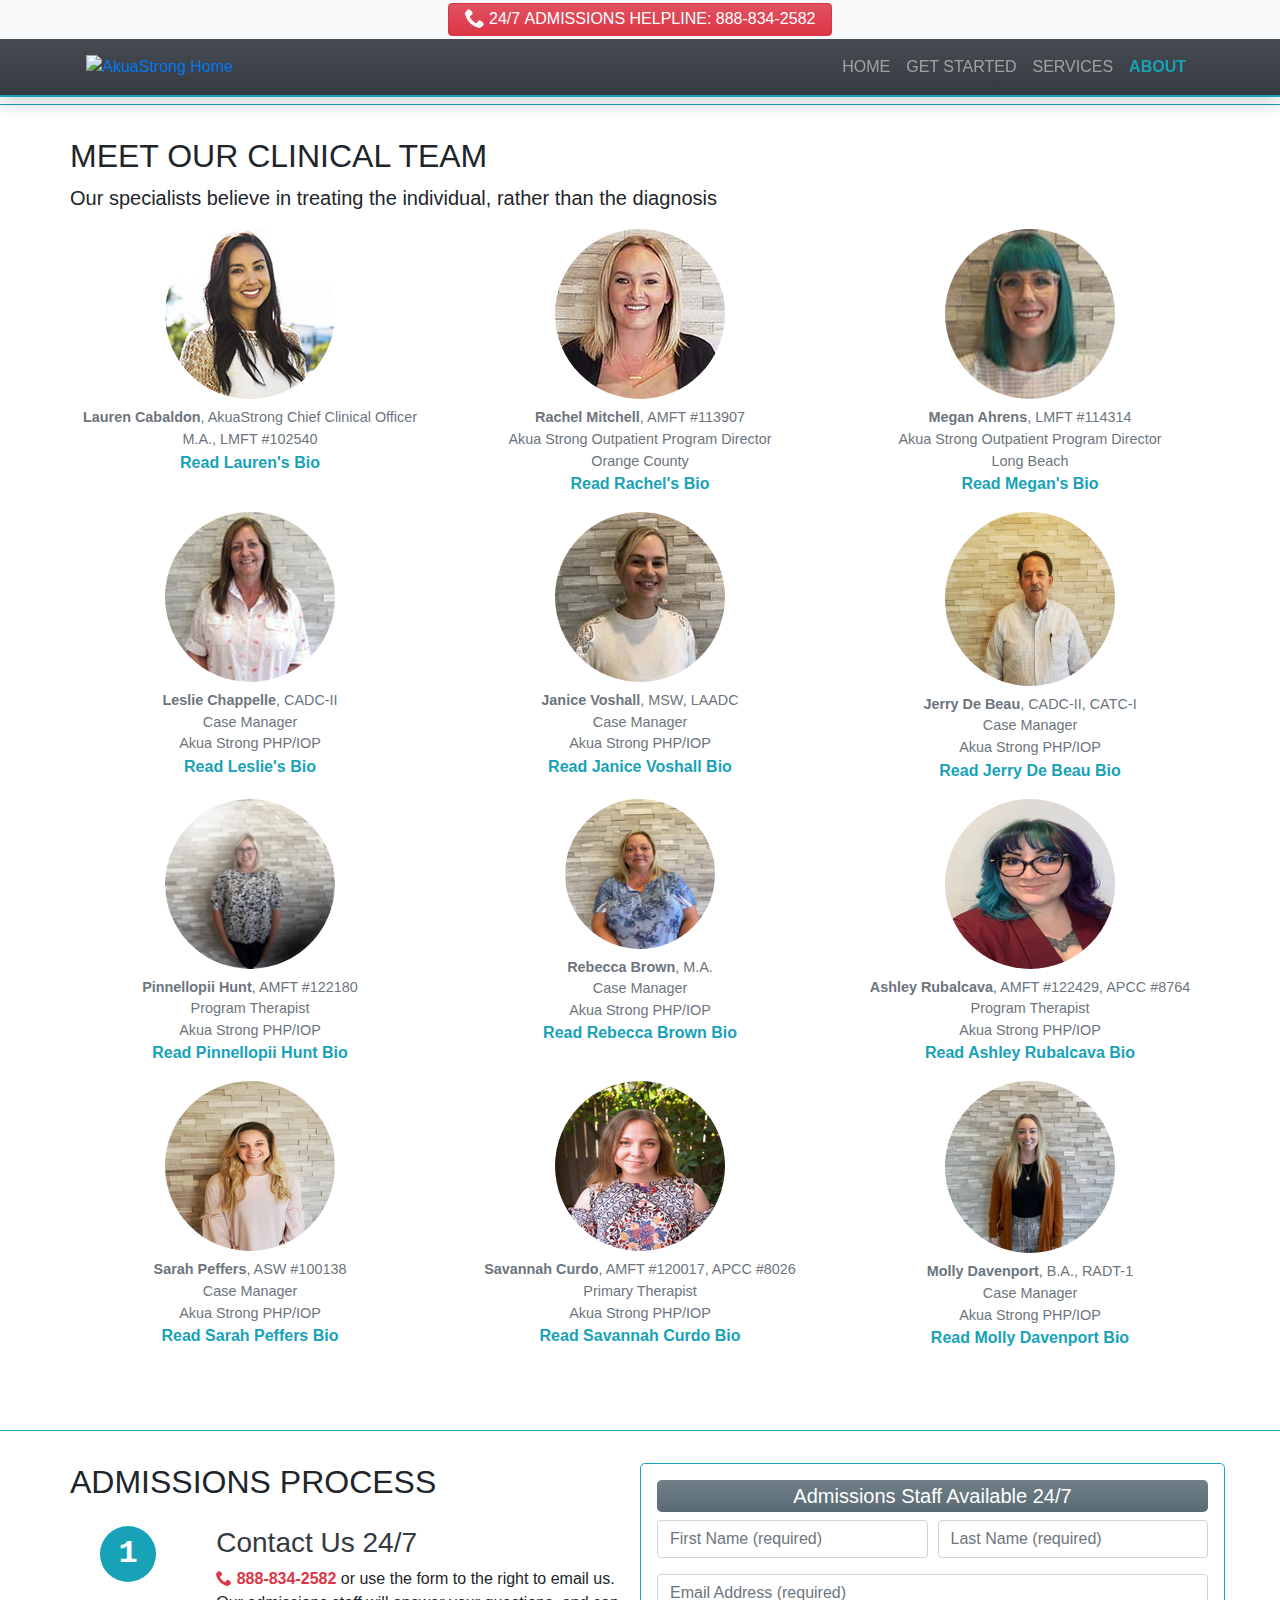
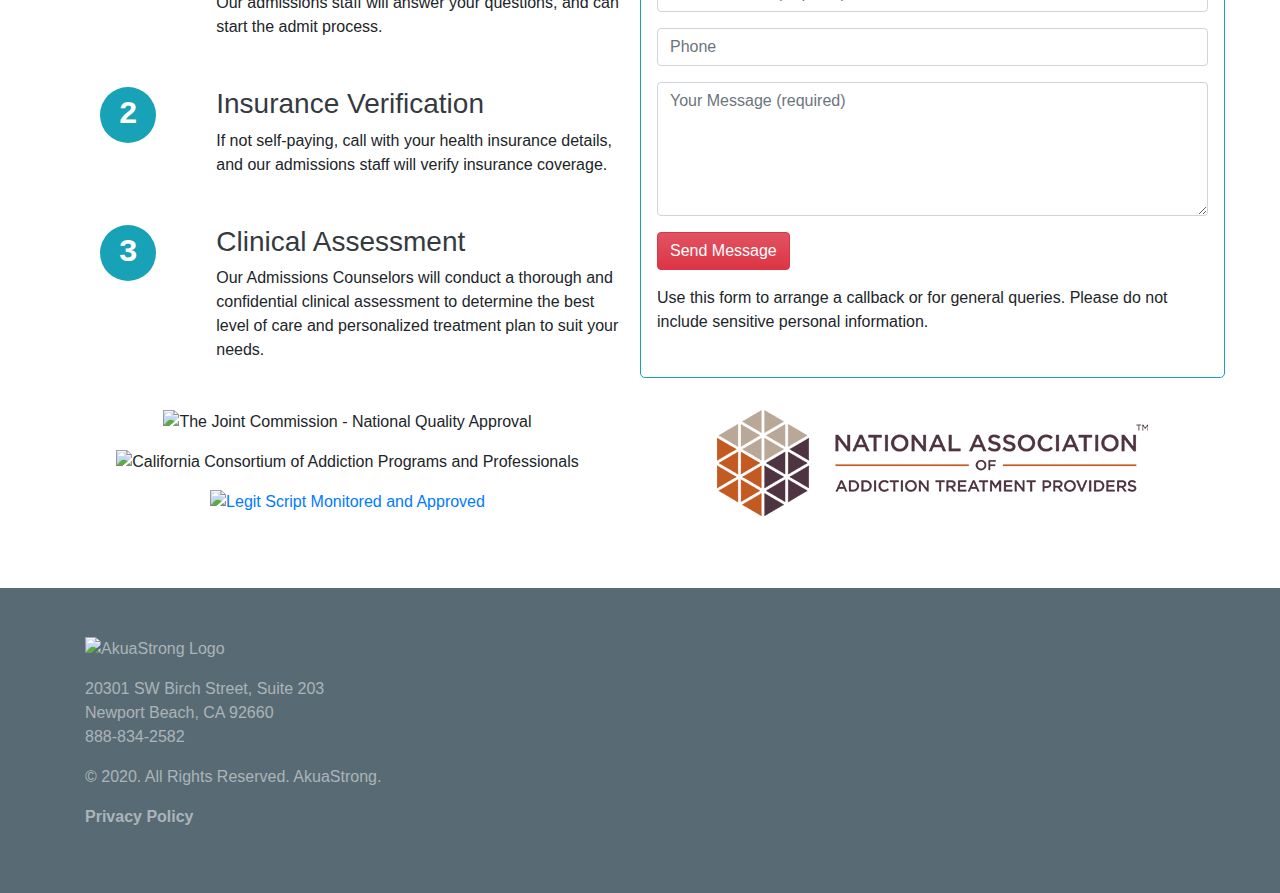
==== commit e52531ce: "remove member" ====
--- a/about.html
+++ b/about.html
@@ -1,22 +1,33 @@
 <!DOCTYPE html><html lang="en"><head><meta charset="UTF-8"><script>(function(w,d,s,l,i){w[l]=w[l]||[];w[l].push({'gtm.start':new Date().getTime(),event:'gtm.js'});var f=d.getElementsByTagName(s)[0],j=d.createElement(s),dl=l!='dataLayer'?'&l='+l:'';j.async=true;j.src='https://www.googletagmanager.com/gtm.js?id='+i+dl;f.parentNode.insertBefore(j,f);})(window,document,'script','dataLayer','GTM-5LK37CJ');</script><meta name="viewport" content="width=device-width, initial-scale=1, shrink-to-fit=no"><link rel="shortcut icon" type="image/x-icon" href="images/favicon-082-32x32-1.png"><meta name="format-detection" content="telephone=no"><link rel="stylesheet" href="css/main.css"><meta name="robots" content="index, follow"/><title>About Us Page | Akua Strong | Teletherapy for Mental Health and Addiction</title><meta name="description" content="Akua Strong Clinical Staff - photos and bios."></head><body data-spy="scroll" data-target="#navMenu" data-offset="104"><noscript><iframe src="https://www.googletagmanager.com/ns.html?id=GTM-5LK37CJ"height="0" width="0" style="display:none;visibility:hidden"></iframe></noscript><svg aria-hidden="true" style="position: absolute; width: 0; height: 0; overflow: hidden;" version="1.1"xmlns="http://www.w3.org/2000/svg" xmlns:xlink="http://www.w3.org/1999/xlink"><defs><symbol id="icon-phone" viewBox="0 0 32 32"><title>phone</title><path d="M22 20c-2 2-2 4-4 4s-4-2-6-4-4-4-4-6 2-2 4-4-4-8-6-8-6 6-6 6c0 4 4.109 12.109 8 16s12 8 16 8c0 0 6-4 6-6s-6-8-8-6z"></path></symbol><symbol id="icon-point-right" viewBox="0 0 32 32"><title>point-right</title><path d="M13 30h5c1.654 0 3-1.346 3-3 0-0.535-0.14-1.037-0.387-1.472 0.833-0.534 1.387-1.467 1.387-2.528 0-0.768-0.29-1.469-0.766-2 0.476-0.531 0.766-1.232 0.766-2 0-0.35-0.060-0.687-0.171-1h7.171c1.654 0 3-1.346 3-3s-1.346-3-3-3h-12.334l2.932-5.501c0.262-0.454 0.401-0.973 0.401-1.499 0-1.654-1.346-3-3-3-0.824 0-1.592 0.327-2.163 0.922-0.007 0.008-0.015 0.015-0.022 0.023l-6.815 7.474v-1.419c0-0.552-0.448-1-1-1h-6c-0.552 0-1 0.448-1 1v20c0 0.552 0.448 1 1 1h6c0.552 0 1-0.448 1-1v-1.382l4.553 2.276c0.139 0.069 0.292 0.106 0.447 0.106zM5 28c-0.552 0-1-0.448-1-1s0.448-1 1-1 1 0.448 1 1-0.448 1-1 1zM13.236 28l-5.236-2.618v-11.995l8.287-9.088c0.19-0.193 0.443-0.299 0.713-0.299 0.551 0 1 0.449 1 1 0 0.171-0.041 0.332-0.122 0.479-0.010 0.017-0.020 0.033-0.029 0.051l-3.732 7c-0.165 0.31-0.156 0.684 0.025 0.985s0.506 0.485 0.857 0.485h14c0.551 0 1 0.449 1 1s-0.449 1-1 1h-10c-0.552 0-1 0.448-1 1s0.448 1 1 1c0.551 0 1 0.449 1 1s-0.449 1-1 1c-0.552 0-1 0.448-1 1s0.448 1 1 1c0.551 0 1 0.449 1 1s-0.449 1-1 1h-1c-0.552 0-1 0.448-1 1s0.448 1 1 1c0.551 0 1 0.449 1 1s-0.449 1-1 1h-4.764z"></path></symbol><symbol id="icon-circle-up" viewBox="0 0 32 32"><title>circle-up</title><path d="M0 16c0 8.837 7.163 16 16 16s16-7.163 16-16-7.163-16-16-16-16 7.163-16 16zM29 16c0 7.18-5.82 13-13 13s-13-5.82-13-13 5.82-13 13-13 13 5.82 13 13z"></path><path d="M22.086 20.914l2.829-2.829-8.914-8.914-8.914 8.914 2.828 2.828 6.086-6.086z"></path></symbol><symbol id="icon-circle-down" viewBox="0 0 32 32"><title>circle-down</title><path d="M32 16c0-8.837-7.163-16-16-16s-16 7.163-16 16 7.163 16 16 16 16-7.163 16-16zM3 16c0-7.18 5.82-13 13-13s13 5.82 13 13-5.82 13-13 13-13-5.82-13-13z"></path><path d="M9.914 11.086l-2.829 2.829 8.914 8.914 8.914-8.914-2.828-2.828-6.086 6.086z"></path></symbol><symbol id="icon-enlarge2" viewBox="0 0 32 32"><title>enlarge2</title><path d="M32 0v13l-5-5-6 6-3-3 6-6-5-5zM14 21l-6 6 5 5h-13v-13l5 5 6-6z"></path></symbol><symbol id="icon-shrink2" viewBox="0 0 32 32"><title>shrink2</title><path d="M14 18v13l-5-5-6 6-3-3 6-6-5-5zM32 3l-6 6 5 5h-13v-13l5 5 6-6z"></path></symbol></defs></svg><header class="fixed-top shadow bg-gradient-dark"><div class="container-fluid p-0"><div id="actionbar" class="container-fluid bg-light px-0"><div class="row"><div class="col"><a class="btn btn-danger" href="tel:+1-888-834-2582" role="button"><svg class="icon icon-125 icon-phone"><use xlink:href="#icon-phone"></use></svg>&nbsp;24/7 <span class="d-none d-sm-inline-block">ADMISSIONS</span>&nbsp;HELPLINE: 888-834-2582 </a></div></div></div><div class="container px-0"><div id="nav-panel" class="navbar navbar-expand-md navbar-dark"><a class="logo" href="#top"> <img src="images/ASLogo-White.svg" height="50px" alt="AkuaStrong Home" class=""> </a><button class="navbar-toggler ml-auto" type="button" data-toggle="collapse" data-target="#navMenu"aria-controls="navMenu" aria-expanded="false" aria-label="Toggle navigation"><span class="navbar-toggler-icon"></span></button><nav class="collapse navbar-collapse" id="navMenu"><ul class="navbar-nav ml-auto text-nowrap"><li><a class="nav-link" href="index.html#top" title="top of page">HOME</a></li><li><a class="nav-link" href="index.html#contact-us" title="contact">GET STARTED</a></li><li><a class="nav-link" href="index.html#services" title="frequently asked questions">SERVICES</a></li><li><a class="nav-link active" href="about.html" title="about us">ABOUT</a></li></ul></nav></div></div></div></header><main><div class="container-fluid sg-border-top-cyan"><div class="row justify-content-center"><div class="col"><section id="about" class="container sg-main-section"><div class="row"><div class="col-12"><h2>MEET OUR CLINICAL TEAM</h2><p class="lead">Our specialists believe in treating the individual, rather than the diagnosis</p></div></div><div class="row">
 	<div class="col-12 col-md-4 text-center"><figure class="figure"><img src="images/about/lauren-cabaldon.jpg" class="figure-img img-fluid sg-round-img" alt="Lauren Cabaldon, AkuaStrong Clinical Director"><figcaption class="figure-caption"><b>Lauren Cabaldon</b>, AkuaStrong Chief Clinical Officer<br/> M.A., LMFT #102540</figcaption><a class="font-weight-bold text-info" style="cursor: pointer" data-toggle="modal" data-target="#bio-lauren">Read Lauren's Bio</a></figure></div> 
 
-	<div class="col-12 col-md-4 text-center"><figure class="figure"><img src="images/about/rachel-mitchell.jpg" class="figure-img img-fluid sg-round-img" alt="Rachel Mitchell - Program Therapist, Orange County"><figcaption class="figure-caption"><b>Rachel Mitchell</b>, Program Director, Orange Couty<br/> M.S., AMFT
-</figcaption><a class="font-weight-bold text-info" style="cursor: pointer" data-toggle="modal" data-target="#bio-rachel">Read Rachel's Bio</a></figure></div>
+	<div class="col-12 col-md-4 text-center"><figure class="figure"><img src="images/about/rachel-mitchell.jpg" class="figure-img img-fluid sg-round-img" alt="Rachel Mitchell - Program Therapist, Orange County"><figcaption class="figure-caption"><b>Rachel Mitchell</b>, AMFT #113907<br/> Akua Strong Outpatient Program Director<br/>
+Orange County</figcaption><a class="font-weight-bold text-info" style="cursor: pointer" data-toggle="modal" data-target="#bio-rachels">Read Rachel's Bio</a></figure></div>
 
 
-	   <div class="col-12 col-md-4 text-center"><figure class="figure"><img src="images/about/cristina-arenales.jpg" class="figure-img img-fluid sg-round-img" alt="Cristina Arenales, Lani Program Therapist"><figcaption class="figure-caption"><b>Cristina Arenales</b>, Lani Program Therapist, Orange County<br/> M.S, AMFT #121228, APCC #8414</figcaption><a class="font-weight-bold text-info" style="cursor: pointer" data-toggle="modal" data-target="#bio-cristina">Read Cristina's Bio</a></figure></div>
-      
-
+	 <!--  <div class="col-12 col-md-4 text-center"><figure class="figure"><img src="images/about/cristina-arenales.jpg" class="figure-img img-fluid sg-round-img" alt="Cristina Arenales, Lani Program Therapist"><figcaption class="figure-caption"><b>Cristina Arenales</b>, Lani Program Therapist, Orange County<br/> M.S, AMFT #121228, APCC #8414</figcaption><a class="font-weight-bold text-info" style="cursor: pointer" data-toggle="modal" data-target="#bio-cristina">Read Cristina's Bio</a></figure></div> -->
+      <!-- switchsectionone-->
+       <div class="col-12 col-md-4 text-center"><figure class="figure"><img src="images/about/megan-ahrens.jpg" class="figure-img img-fluid sg-round-img" alt="Megan Ahrens - Program Therapist"><figcaption class="figure-caption"><b>Megan Ahrens</b>, LMFT #114314<br/> Akua Strong Outpatient Program Director<br/>Long Beach</figcaption><a class="font-weight-bold text-info" style="cursor: pointer" data-toggle="modal" data-target="#bio-megannew">Read Megan's Bio</a></figure></div>
+    
 	</div>
 	   <div class="row">
-	   <div class="col-12 col-md-4 text-center"><figure class="figure"><img src="images/about/janice-voshall.jpg" class="figure-img img-fluid sg-round-img" alt="Janice Voshall"><figcaption class="figure-caption"><b>Janice Voshall</b><br/></figcaption><a class="font-weight-bold text-info" style="cursor: pointer" data-toggle="modal" data-target="#bio-janice">Read Janice's Bio</a></figure></div>
-	   <div class="col-12 col-md-4 text-center"><figure class="figure"><img src="images/about/johnny-martinez.jpg" class="figure-img img-fluid sg-round-img" alt="Johnny Martinez CADC – 1 Case Manager, Orange County"><figcaption class="figure-caption"><b>Johnny Martinez</b>, Case Manager, Orange County<br/>CADC – 1</figcaption><a class="font-weight-bold text-info" style="cursor: pointer" data-toggle="modal" data-target="#bio-johnny">Read Johnny's Bio</a></figure></div>
-       <div class="col-12 col-md-4 text-center"><figure class="figure"><img src="images/about/katie-scott.jpg" class="figure-img img-fluid sg-round-img" alt="Katie Scott – Therapist, Orange County"><figcaption class="figure-caption"><b>Katie Scott</b>, Therapist, Orange County<br/> AMFT #113786, APCC #6452</figcaption><a class="font-weight-bold text-info" style="cursor: pointer" data-toggle="modal" data-target="#bio-katie">Read Katie's Bio</a></figure></div>
+	   
+	  <!-- <div class="col-12 col-md-4 text-center"><figure class="figure"><img src="images/about/johnny-martinez.jpg" class="figure-img img-fluid sg-round-img" alt="Johnny Martinez CADC – 1 Case Manager, Orange County"><figcaption class="figure-caption"><b>Johnny Martinez</b>, Case Manager, Orange County<br/>CADC – 1</figcaption><a class="font-weight-bold text-info" style="cursor: pointer" data-toggle="modal" data-target="#bio-johnny">Read Johnny's Bio</a></figure></div>
+
+      <!-- <div class="col-12 col-md-4 text-center"><figure class="figure"><img src="images/about/katie-scott.jpg" class="figure-img img-fluid sg-round-img" alt="Katie Scott – Therapist, Orange County"><figcaption class="figure-caption"><b>Katie Scott</b>, Therapist, Orange County<br/> AMFT #113786, APCC #6452</figcaption><a class="font-weight-bold text-info" style="cursor: pointer" data-toggle="modal" data-target="#bio-katie">Read Katie's Bio</a></figure></div>-->
 	</div>
-	   <div class="row"><div class="col-12 col-md-4 text-center"><figure class="figure"><img src="images/about/leslie-chappelle.jpg" class="figure-img img-fluid sg-round-img" alt="Leslie Chappelle - CADC-I Case Manager, Orange County"><figcaption class="figure-caption"><b>Leslie Chappelle</b>,  Case Manager, Orange County<br/>CADC-I</figcaption><a class="font-weight-bold text-info" style="cursor: pointer" data-toggle="modal" data-target="#bio-leslie">Read Leslie's Bio</a></figure></div>
-	   <div class="col-12 col-md-4 text-center"><figure class="figure"><img src="images/about/megan-ahrens.jpg" class="figure-img img-fluid sg-round-img" alt="Megan Ahrens - Program Therapist"><figcaption class="figure-caption"><b>Megan Ahrens</b>, Program Therapist<br/> AMFT #114314, APCC #6614</figcaption><a class="font-weight-bold text-info" style="cursor: pointer" data-toggle="modal" data-target="#bio-megan">Read Megan's Bio</a></figure></div>
-      <div class="col-12 col-md-4 text-center"><figure class="figure"><img src="images/about/michelle-blue.jpg" class="figure-img img-fluid sg-round-img" alt="Michelle Blue – Therapist, Orange County"><figcaption class="figure-caption"><b>Michelle Blue</b>, Therapist, Orange County</figcaption><a class="font-weight-bold text-info" style="cursor: pointer" data-toggle="modal" data-target="#bio-michelle">Read Michelle's Bio</a></figure></div>
+	   <div class="row"><div class="col-12 col-md-4 text-center"><figure class="figure"><img src="images/about/leslie-chappelle.jpg" class="figure-img img-fluid sg-round-img" alt="Leslie Chappelle - CADC-I Case Manager, Orange County"><figcaption class="figure-caption"><b>Leslie Chappelle</b>, CADC-II<br/>Case Manager<br/>Akua Strong PHP/IOP </figcaption><a class="font-weight-bold text-info" style="cursor: pointer" data-toggle="modal" data-target="#bio-leslie">Read Leslie's Bio</a></figure></div>
+
+	   <!--switchsectoptwo-->
+	  
+
+
+	   <div class="col-12 col-md-4 text-center">
+        <figure class="figure"><img src="images/about/janice-voshall.jpg" class="figure-img img-fluid sg-round-img" alt="Pinnellopii Hunt - Program Therapist, Orange County"><figcaption class="figure-caption"><b>Janice Voshall</b>, MSW, LAADC<br/>Case Manager<br/>Akua Strong PHP/IOP </figcaption><a class="font-weight-bold text-info" style="cursor: pointer" data-toggle="modal" data-target="#janice_voshall">Read Janice Voshall Bio</a></figure>
+	   </div>
+
+
+     <!-- <div class="col-12 col-md-4 text-center"><figure class="figure"><img src="images/about/michelle-blue.jpg" class="figure-img img-fluid sg-round-img" alt="Michelle Blue – Therapist, Orange County"><figcaption class="figure-caption"><b>Michelle Blue</b>, Therapist, Orange County</figcaption><a class="font-weight-bold text-info" style="cursor: pointer" data-toggle="modal" data-target="#bio-michelle">Read Michelle's Bio</a></figure></div>
 	</div><div class="row">
 	   	
 
@@ -25,11 +36,71 @@
 
 
 
-	   	<div class="col-12 col-md-4 text-center"><figure class="figure"><img src="images/about/sarah-floyd.jpg" class="figure-img img-fluid sg-round-img" alt="Sarah Floyd - Program Therapist"><figcaption class="figure-caption"><b>Sarah Floyd</b>, Program Therapist<br/> M.S., AMFT</figcaption><a class="font-weight-bold text-info" style="cursor: pointer" data-toggle="modal" data-target="#bio-sarah">Read Sarah's Bio</a></figure></div>
-        <div class="col-12 col-md-4 text-center"><figure class="figure"><img src="images/about/terrah-osborne.jpg" class="figure-img img-fluid sg-round-img" alt="Terrah Osborne - Head Nurse – Orange County"><figcaption class="figure-caption"><b>Terrah Osborne</b>, Head Nurse - Orange County<br/> LVN VN 281795</figcaption><a class="font-weight-bold text-info" style="cursor: pointer" data-toggle="modal" data-target="#bio-terrah">Read Terrah's Bio</a></figure></div>
-       <div class="col-12 col-md-4 text-center">
+	   <!--	<div class="col-12 col-md-4 text-center"><figure class="figure"><img src="images/about/sarah-floyd.jpg" class="figure-img img-fluid sg-round-img" alt="Sarah Floyd - Program Therapist"><figcaption class="figure-caption"><b>Sarah Floyd</b>, Program Therapist<br/> M.S., AMFT</figcaption><a class="font-weight-bold text-info" style="cursor: pointer" data-toggle="modal" data-target="#bio-sarah">Read Sarah's Bio</a></figure></div>-->
+
+
+      <!--  <div class="col-12 col-md-4 text-center"><figure class="figure"><img src="images/about/terrah-osborne.jpg" class="figure-img img-fluid sg-round-img" alt="Terrah Osborne - Head Nurse – Orange County"><figcaption class="figure-caption"><b>Terrah Osborne</b>, Head Nurse - Orange County<br/> LVN VN 281795</figcaption><a class="font-weight-bold text-info" style="cursor: pointer" data-toggle="modal" data-target="#bio-terrah">Read Terrah's Bio</a></figure></div>
+      <!-- <div class="col-12 col-md-4 text-center">
         <figure class="figure"><img src="images/about/tristen-udeh.jpg" class="figure-img img-fluid sg-round-img" alt="Tristen Udeh - Program Therapist, Orange County"><figcaption class="figure-caption"><b>Tristen Udeh</b>, Program Therapist - Orange County<br/> MS, AMFT, APCC</figcaption><a class="font-weight-bold text-info" style="cursor: pointer" data-toggle="modal" data-target="#bio-tristen">Read Tristen's Bio</a></figure>
+	   </div>-->
+	   <div class="col-12 col-md-4 text-center">
+        <figure class="figure"><img src="images/about/Jerry_debeau.png" class="figure-img img-fluid sg-round-img" alt="Jerry debeau - Program Therapist, Orange County" width="170px" height="170px"><figcaption class="figure-caption"><b>Jerry De Beau</b>, CADC-II, CATC-I<br/>Case Manager<br/>Akua Strong PHP/IOP </figcaption><a class="font-weight-bold text-info" style="cursor: pointer" data-toggle="modal" data-target="#bio-Jerry">Read Jerry De Beau Bio</a></figure>
+	   </div>
+	   <div class="col-12 col-md-4 text-center">
+        <figure class="figure"><img src="images/about/rsz_pinnellopii_hunt.png" class="figure-img img-fluid sg-round-img" alt="Pinnellopii Hunt - Program Therapist, Orange County" width="170px" height="170px"><figcaption class="figure-caption"><b>Pinnellopii Hunt</b>, AMFT #122180<br/>Program Therapist<br/>Akua Strong PHP/IOP </figcaption><a class="font-weight-bold text-info" style="cursor: pointer" data-toggle="modal" data-target="#pinnellopii_hunt">Read Pinnellopii Hunt Bio</a></figure>
+	   </div>
+	    <div class="col-12 col-md-4 text-center">
+        <figure class="figure"><img src="images/about/rsz_1rebecca_brown.png" class="figure-img img-fluid sg-round-img" alt="Pinnellopii Hunt - Program Therapist, Orange County" width="150px" height="150px"><figcaption class="figure-caption"><b>Rebecca Brown</b>, M.A.<br/>Case Manager<br/>Akua Strong PHP/IOP </figcaption><a class="font-weight-bold text-info" style="cursor: pointer" data-toggle="modal" data-target="#rebecca_brown<">Read Rebecca Brown Bio</a></figure>
+	   </div>
+	   <div class="col-12 col-md-4 text-center">
+        <figure class="figure"><img src="images/about/rsz_1ashley_rubalcava.png" class="figure-img img-fluid sg-round-img" alt="Pinnellopii Hunt - Program Therapist, Orange County"><figcaption class="figure-caption"><b>Ashley Rubalcava</b>, AMFT #122429, APCC #8764<br/>Program Therapist<br/>Akua Strong PHP/IOP </figcaption><a class="font-weight-bold text-info" style="cursor: pointer" data-toggle="modal" data-target="#Ashley">Read Ashley Rubalcava Bio</a></figure>
 	   </div>
 
+	 <!--  <div class="col-12 col-md-4 text-center">
+        <figure class="figure"><img src="images/about/rsz_christina_georgescu.png" class="figure-img img-fluid sg-round-img" alt="Pinnellopii Hunt - Program Therapist, Orange County"><figcaption class="figure-caption"><b>Christina Georgescu</b>, MFTt<br/>Program Therapist<br/>Akua Strong PHP/IOP </figcaption><a class="font-weight-bold text-info" style="cursor: pointer" data-toggle="modal" data-target="#Christina">Read Christina Georgescu Bio</a></figure>
+	   </div> -->
+
+	   <div class="col-12 col-md-4 text-center">
+        <figure class="figure"><img src="images/about/rsz_sarah_peffers.png" class="figure-img img-fluid sg-round-img" alt="Pinnellopii Hunt - Program Therapist, Orange County"><figcaption class="figure-caption"><b>Sarah Peffers</b>, ASW #100138<br/>Case Manager<br/>Akua Strong PHP/IOP </figcaption><a class="font-weight-bold text-info" style="cursor: pointer" data-toggle="modal" data-target="#sarah_peffers">Read Sarah Peffers Bio</a></figure>
+	   </div>
+	   <div class="col-12 col-md-4 text-center">
+        <figure class="figure"><img src="images/about/rsz_1savannah_curdo.png" class="figure-img img-fluid sg-round-img" alt="Pinnellopii Hunt - Program Therapist, Orange County"><figcaption class="figure-caption"><b>Savannah Curdo</b>, AMFT #120017, APCC #8026<br/>Primary Therapist<br/>Akua Strong PHP/IOP </figcaption><a class="font-weight-bold text-info" style="cursor: pointer" data-toggle="modal" data-target="#savannah_curdo">Read Savannah Curdo Bio</a></figure>
+	   </div>
+
+	    <div class="col-12 col-md-4 text-center">
+        <figure class="figure"><img src="images/about/rsz_molly_davenport.png" class="figure-img img-fluid sg-round-img" alt="Pinnellopii Hunt - Program Therapist, Orange County"><figcaption class="figure-caption"><b>Molly Davenport</b>, B.A., RADT-1<br/>Case Manager<br/>Akua Strong PHP/IOP </figcaption><a class="font-weight-bold text-info" style="cursor: pointer" data-toggle="modal" data-target="#molly_davenport">Read Molly Davenport Bio</a></figure>
+	   </div>
+
+	  
+
 	   	<div class="row">
+	   		<div class="modal fade" id="bio-megannew" tabindex="-1" role="dialog" aria-hidden="true"><div class="modal-dialog modal-dialog-scrollable" role="document"><div class="modal-content"><div class="modal-header"><h3 class="modal-title">Megan Ahrens</h3><button type="button" class="btn btn-danger" data-dismiss="modal" aria-label="Close"><span aria-hidden="true"><svg class="icon icon-shrink2 icon-125"><use xlink:href="#icon-shrink2"></use></svg></span></button></div><div class="modal-body"><p>Megan Ahrens is an Associate Marriage and Family Therapist that received her MS in Counseling and BA in Communicative Disorders from California State University, Fullerton. Megan has worked in the public education system, as well as in-home behavioral therapy with children and adults with special needs and disabilities, for the last 10 years before pursuing being a therapist. She has been at Akua for over three years, starting as a trainee, and is now leading a team of clinicians at our newest PHP/IOP facility in Long Beach, CA. Megan is excited to be with Akua, as well as continue to create a stigma-free environment for the diverse population of Long Beach.</p></div><div class="modal-footer justify-content-center"><button type="button" class="btn btn-danger" data-dismiss="modal">Close</button></div></div></div></div>
+
+	   		<div class="modal fade" id="bio-rachels" tabindex="-1" role="dialog" aria-hidden="true"><div class="modal-dialog modal-dialog-scrollable" role="document"><div class="modal-content"><div class="modal-header"><h3 class="modal-title">Rachel Mitchell</h3><button type="button" class="btn btn-danger" data-dismiss="modal" aria-label="Close"><span aria-hidden="true"><svg class="icon icon-shrink2 icon-125"><use xlink:href="#icon-shrink2"></use></svg></span></button></div><div class="modal-body"><p>Rachel is an Associate Marriage and Family Therapist. She earned her Bachelor’s degree in Psychology from California State University, Fullerton, and Master’s degree in Clinical Psychology from Vanguard University.  Her background ranges from working in community mental health clinics to residential treatment centers, primarily working with adolescents, young adults, and suffers of substance abuse.   She strives to take an authentic and warm approach in working with clients, and their families. Rachel believes that each individual has the potential to heal from interpersonal wounds, and truly enjoys coming alongside individuals as they embark on their journey towards self-discovery. Rachel utilizes an integrative psychodynamic approach and is trained in EMDR (Eye Movement Desensitization and Reprocessing). She is passionate about working with victims of trauma towards wholeness and empowerment.  In her free-time she can be found hiking national parks, and going to the dog beach with her golden retriever, Zeppelin.  </p></div><div class="modal-footer justify-content-center"><button type="button" class="btn btn-danger" data-dismiss="modal">Close</button></div></div></div></div>
+
+	   		<div class="modal fade" id="janice_voshall" tabindex="-1" role="dialog" aria-hidden="true"><div class="modal-dialog modal-dialog-scrollable" role="document"><div class="modal-content"><div class="modal-header"><h3 class="modal-title">Janice Voshall</h3><button type="button" class="btn btn-danger" data-dismiss="modal" aria-label="Close"><span aria-hidden="true"><svg class="icon icon-shrink2 icon-125"><use xlink:href="#icon-shrink2"></use></svg></span></button></div><div class="modal-body"><p>Janice holds a LAADC certification and an MSW degree.  She has several years of experience working with youth and adults in the mental health and addiction field. She began working for Akua June 2020.  Striving to help individuals see their hidden potential is an aspect of the job that truly motivates her. One of her goals at Akua is connecting clients with aftercare resources, so they are able to manage their lives independently and confidently after completing their time here.   In her spare time, she enjoys hiking and taking in the beauty of nature.</p></div><div class="modal-footer justify-content-center"><button type="button" class="btn btn-danger" data-dismiss="modal">Close</button></div></div></div></div>
+
+
+	   		<div class="modal fade" id="molly_davenport" tabindex="-1" role="dialog" aria-hidden="true"><div class="modal-dialog modal-dialog-scrollable" role="document"><div class="modal-content"><div class="modal-header"><h3 class="modal-title">Molly Davenport</h3><button type="button" class="btn btn-danger" data-dismiss="modal" aria-label="Close"><span aria-hidden="true"><svg class="icon icon-shrink2 icon-125"><use xlink:href="#icon-shrink2"></use></svg></span></button></div><div class="modal-body"><p>Molly has a Bachelor of Arts degree in Social Science from the University of Wisconsin- Stevens Point.  She is currently in the final stages of completing her Certificate in Alcohol and Drug Counseling from CCAPP.  Molly has extensive knowledge, experience and involvement in 12-Step Recovery.  She is committed to guiding clients to let go of their old ways of life and open themselves to a newfound happiness.  Molly has an innate ability and desire to serve, support and heal.</p></div><div class="modal-footer justify-content-center"><button type="button" class="btn btn-danger" data-dismiss="modal">Close</button></div></div></div></div>
+
+	   		<div class="modal fade" id="savannah_curdo" tabindex="-1" role="dialog" aria-hidden="true"><div class="modal-dialog modal-dialog-scrollable" role="document"><div class="modal-content"><div class="modal-header"><h3 class="modal-title">Savannah Curdo</h3><button type="button" class="btn btn-danger" data-dismiss="modal" aria-label="Close"><span aria-hidden="true"><svg class="icon icon-shrink2 icon-125"><use xlink:href="#icon-shrink2"></use></svg></span></button></div><div class="modal-body"><p>With a Masters of Science in Clinical Psychology, Savannah has a deep interest for inner healing with the exploration of spirituality, identity, and integration of art within the context of trauma recovery, substance recovery, family, and couples therapy. She has also gained experience as a trainee and associate at A Quarter Blue Trauma Recovery Center located in Orange, CA. During that time Savannah has worked with individuals processing trauma, depression, anxiety and mood disorders. She approaches therapy as a collaborative approach, expressing, "When I get to work with a client in a team effort is when I see the most empowerment and movement forward. It's a beautiful thing to witness."</p></div><div class="modal-footer justify-content-center"><button type="button" class="btn btn-danger" data-dismiss="modal">Close</button></div></div></div></div>
+
+
+	   		<div class="modal fade" id="sarah_peffers" tabindex="-1" role="dialog" aria-hidden="true"><div class="modal-dialog modal-dialog-scrollable" role="document"><div class="modal-content"><div class="modal-header"><h3 class="modal-title">Sarah Peffers</h3><button type="button" class="btn btn-danger" data-dismiss="modal" aria-label="Close"><span aria-hidden="true"><svg class="icon icon-shrink2 icon-125"><use xlink:href="#icon-shrink2"></use></svg></span></button></div><div class="modal-body"><p>Sarah is a licensed Associate Social Worker. Sarah earned her bachelor's degree in Social Work from Ferris State University in Michigan, along with her master's degree in Social Work.</p>
+
+
+<p>
+Sarah has experience working in residential treatment, outpatient treatment settings, working within the foster care system and assisting young adults with career/educational development skills. Sarah has experience working with adolescents, young adults and families who have experienced complex trauma.  She uses a strengths-based approach with her clients. She believes in empowering individuals through utilizing a holistic approach to wellness. Sarah believes in building strong relationships/ trust with clients and families in order to assist others to their full potential. Sarah is passionate about walking with others through trials/ difficulties and seeing the beauty that can come from the ashes and pain an individual has experienced. 
+Sarah identifies herself as a foodie and she enjoys spending time with friends, working out, dancing, thrifting and being connected to her spiritual community.  
+</p></div><div class="modal-footer justify-content-center"><button type="button" class="btn btn-danger" data-dismiss="modal">Close</button></div></div></div></div>
+	   		
+	   		<div class="modal fade" id="Christina" tabindex="-1" role="dialog" aria-hidden="true"><div class="modal-dialog modal-dialog-scrollable" role="document"><div class="modal-content"><div class="modal-header"><h3 class="modal-title">Christina Georgescu</h3><button type="button" class="btn btn-danger" data-dismiss="modal" aria-label="Close"><span aria-hidden="true"><svg class="icon icon-shrink2 icon-125"><use xlink:href="#icon-shrink2"></use></svg></span></button></div><div class="modal-body"><p>Christina is a Marriage and Family Therapist Trainee at Akua. She earned her Bachelor’s degree in Human Services, with an emphasis in Substance Abuse & Drug Addiction, from California State University, Fullerton. She also is a certified domestic violence advocate. She continued her passion for helping others by pursuing her Master’s degree in Clinical Psychology, with a focus in Marriage and Family Therapy from California Southern University, Costa Mesa. She truly believes in the power of guiding clients through the challenging process of loving and accepting themselves as a “whole.” Christina incorporates Dialectical Behavioral Therapy in her therapeutic style to support clients in identifying harmful patterns and behaviors to promote positive change in their lives. She is inspired by aiding future generations and making a lasting impact in the world of mental health and substance abuse. Her hobbies include learning about different spiritual practices to incorporate into her own life as well as her therapeutic approach. In addition, her favorite place to spend time quality time is by the beach. Her favorite quote is, “One day at a time.”</p></div><div class="modal-footer justify-content-center"><button type="button" class="btn btn-danger" data-dismiss="modal">Close</button></div></div></div></div>
+
+	   		<div class="modal fade" id="Ashley" tabindex="-1" role="dialog" aria-hidden="true"><div class="modal-dialog modal-dialog-scrollable" role="document"><div class="modal-content"><div class="modal-header"><h3 class="modal-title">Ashley Rubalcava</h3><button type="button" class="btn btn-danger" data-dismiss="modal" aria-label="Close"><span aria-hidden="true"><svg class="icon icon-shrink2 icon-125"><use xlink:href="#icon-shrink2"></use></svg></span></button></div><div class="modal-body"><p>Ashley is an Associate Marriage and Family Therapist and Associate Professional Career Counselor. She graduated with her Masters from Azusa Pacific University, a Bachelors from Capella University, and two Associate degrees in Applied Sciences. She really values a holistic approach and working with clients to develop plans and goals that are meaningful to them. Create a safe, open, and judgement free space for her clients. Her most common approaches are psychodynamic and client centered therapy. Most of her experience has been in substance abuse centers, to include residential and IOP programming. In her spare time she enjoys spending time with family, her pets, and friends.</p></div><div class="modal-footer justify-content-center"><button type="button" class="btn btn-danger" data-dismiss="modal">Close</button></div></div></div></div>
+
+	   		<div class="modal fade" id="rebecca_brown" tabindex="-1" role="dialog" aria-hidden="true"><div class="modal-dialog modal-dialog-scrollable" role="document"><div class="modal-content"><div class="modal-header"><h3 class="modal-title">Rebecca Brown</h3><button type="button" class="btn btn-danger" data-dismiss="modal" aria-label="Close"><span aria-hidden="true"><svg class="icon icon-shrink2 icon-125"><use xlink:href="#icon-shrink2"></use></svg></span></button></div><div class="modal-body"><p>Becca earned her Bachelor's degree in Psychology at CSULB and her Master's in Teaching from Concordia University in Portland. Her career began in teaching lasting for over 20 years. This is where she realized that her passion was working with children with mental illness. Her background in working with mental health started in schools but has brought her to treatment centers which deal with the homeless, court ordered programs as well as clients looking for help to get their lives back on track. When she landed here at Akua she found she was thrilled by the alignment and interconnection of substance use and mental health treatment which was why she applied and still loves being here. Outside of work you can find her with friends or family, walking down the beach or working on jigsaw puzzles.</p></div><div class="modal-footer justify-content-center"><button type="button" class="btn btn-danger" data-dismiss="modal">Close</button></div></div></div></div>
+
+	   		<div class="modal fade" id="bio-Jerry" tabindex="-1" role="dialog" aria-hidden="true"><div class="modal-dialog modal-dialog-scrollable" role="document"><div class="modal-content"><div class="modal-header"><h3 class="modal-title">Jerry De Beau</h3><button type="button" class="btn btn-danger" data-dismiss="modal" aria-label="Close"><span aria-hidden="true"><svg class="icon icon-shrink2 icon-125"><use xlink:href="#icon-shrink2"></use></svg></span></button></div><div class="modal-body"><p>Jerry is a certified alcohol and drug counselor (CADC II / CATC I) with over a decade of experience working in the field of recovery along with 17 years of personal sobriety and an active member of AA.  Jerry’s optimistic approach is to meet the client where they are at in their life struggles and to help each client reestablish exactly who they truly are, working towards finding peace, and empowerment. Jerry believes in instilling the confidence needed to face the many challenges ahead with emphasis on developing a solid treatment plan individualized per the clients' needs with a healthy sober support group through the 12-Step / Refuge / Smart Recovery fellowship.</p></div><div class="modal-footer justify-content-center"><button type="button" class="btn btn-danger" data-dismiss="modal">Close</button></div></div></div></div>
+
+	   		<div class="modal fade" id="pinnellopii_hunt" tabindex="-1" role="dialog" aria-hidden="true"><div class="modal-dialog modal-dialog-scrollable" role="document"><div class="modal-content"><div class="modal-header"><h3 class="modal-title">Pinnellopii Hunt</h3><button type="button" class="btn btn-danger" data-dismiss="modal" aria-label="Close"><span aria-hidden="true"><svg class="icon icon-shrink2 icon-125"><use xlink:href="#icon-shrink2"></use></svg></span></button></div><div class="modal-body"><p>Pinnellopii holds a Bachelor of Arts degree in Business Management as well as a Bachelor of Arts degree in Business Sports Management, both obtained from Holy Names University located in Oakland, Ca. In 2020 she received her Master of Arts degree in Clinical Psychology with an emphasis in Marriage and Family Therapy from Azusa Pacific University located in Azusa, Ca. During her Master’s program she received training and experience from Concordia University, Irvine completing her hours as a Marriage and Family Therapist Trainee and has now moved forward into working in the treatment setting with Akua. Her hobbies include spending time with her family and being a dog mom to her two English Bulldogs, Sissy and Bear. She chose to work at Akua because she is drawn to helping those who are at a pivotal time in their lives and are seeking support to attain a healthy, sober life they desire.</p></div><div class="modal-footer justify-content-center"><button type="button" class="btn btn-danger" data-dismiss="modal">Close</button></div></div></div></div>
 	   	<div class="col-12 col-md-4 text-center"></div></div><div class="modal fade" id="bio-lauren" tabindex="-1" role="dialog" aria-hidden="true"><div class="modal-dialog modal-dialog-scrollable" role="document"><div class="modal-content"><div class="modal-header"><h3 class="modal-title">Lauren Cabaldon</h3><button type="button" class="btn btn-danger" data-dismiss="modal" aria-label="Close"><span aria-hidden="true"><svg class="icon icon-shrink2 icon-125"><use xlink:href="#icon-shrink2"></use></svg></span></button></div><div class="modal-body"><p>Lauren Cabaldon is a licensed Marriage and Family Therapist trained in Eye-Movement Desensitization and Reprocessing (EMDR). She received her Bachelor’s degree in Sociology from the University of California, San Diego, and her Master’s degree in Counseling and Depth Psychology from Pacifica Graduate Institute. Cabaldon works from the strong conviction that transformative and life-changing treatment starts with a healthy, self-aware and balanced clinical team. She utilizes an integrative psychodynamic approach when working with clients and believes that an individual’s personal encounter with the unconscious is essential for the healing process.</p></div><div class="modal-footer justify-content-center"><button type="button" class="btn btn-danger" data-dismiss="modal">Close</button></div></div></div></div><div class="modal fade" id="bio-bianca" tabindex="-1" role="dialog" aria-hidden="true"><div class="modal-dialog modal-dialog-scrollable" role="document"><div class="modal-content"><div class="modal-header"><h3 class="modal-title">Bianca Konstantinidis</h3><button type="button" class="btn btn-danger" data-dismiss="modal" aria-label="Close"><span aria-hidden="true"><svg class="icon icon-shrink2 icon-125"><use xlink:href="#icon-shrink2"></use></svg></span></button></div><div class="modal-body"><p>Bianca is a licensed marriage and family therapist, certified eating disorder therapist, certified eating disorder supervisor, EMDR trained clinician, Reiki III certified and licensed body positive facilitator. Bianca has had the opportunity to have managed non-profit agencies, community-based services, residential facilities, partial hospitalization and intensive programs. Bianca is driven by the inner-strength, determination and potential for growth. Bianca instills hope while assisting individuals as they discover themselves and develop healthy fulfilling relationships.</p></div><div class="modal-footer justify-content-center"><button type="button" class="btn btn-danger" data-dismiss="modal">Close</button></div></div></div></div><div class="modal fade" id="bio-cristina" tabindex="-1" role="dialog" aria-hidden="true"><div class="modal-dialog modal-dialog-scrollable" role="document"><div class="modal-content"><div class="modal-header"><h3 class="modal-title">Cristina Arenales</h3><button type="button" class="btn btn-danger" data-dismiss="modal" aria-label="Close"><span aria-hidden="true"><svg class="icon icon-shrink2 icon-125"><use xlink:href="#icon-shrink2"></use></svg></span></button></div><div class="modal-body"><p>Cristina is a Marriage and Family Therapist Associate; she earned her Master of Science in Clinical Psychology from Vanguard University. During her time in graduate school she worked in Applied Behavioral Analysis for children on the autism spectrum. Shortly after, she began working at CHOC Children's Hospital of Orange County in the Pediatric Inpatient Mental Health Unit for children with severe mental health and substance use disorders, focusing on crisis de-escalation, emotional regulation, distress tolerance, and mindfulness. She has also worked with individuals, and families in community mental health centers. Her therapeutic style integrates approaches from Psychodynamic, Emotionally Focused Therapy, and Dialectical Behavioral Therapy. She believes in the power of restorative relationships, that each individual has the capacity for growth and restoration from emotional wounds derived from others and family of origin.</p></div><div class="modal-footer justify-content-center"><button type="button" class="btn btn-danger" data-dismiss="modal">Close</button></div></div></div></div><div class="modal fade" id="bio-jake" tabindex="-1" role="dialog" aria-hidden="true"><div class="modal-dialog modal-dialog-scrollable" role="document"><div class="modal-content"><div class="modal-header"><h3 class="modal-title">Jake Stowell</h3><button type="button" class="btn btn-danger" data-dismiss="modal" aria-label="Close"><span aria-hidden="true"><svg class="icon icon-shrink2 icon-125"><use xlink:href="#icon-shrink2"></use></svg></span></button></div><div class="modal-body"><p>Jake is a Registered Associate Marriage and Family Therapist, AMFT 113983. He received his MA in Clinical Psychology from Vanguard University in 2019. During graduate school, Jake worked with adults struggling with severe mental illness and substance abuse in a recovery-oriented setting. Jake also worked with children in families in a school setting. He is passionate about counseling and helping people of all ages realize their innate potential. Jake incorporates Cognitive-Behavioral Therapy (CBT), Mindfulness practices, Humanistic Therapy, and Family Therapy to help clients overcome their unique barriers to wellness and recovery.</p></div><div class="modal-footer justify-content-center"><button type="button" class="btn btn-danger" data-dismiss="modal">Close</button></div></div></div></div><div class="modal fade" id="bio-janice" tabindex="-1" role="dialog" aria-hidden="true"><div class="modal-dialog modal-dialog-scrollable" role="document"><div class="modal-content"><div class="modal-header"><h3 class="modal-title">Janice Voshall</h3><button type="button" class="btn btn-danger" data-dismiss="modal" aria-label="Close"><span aria-hidden="true"><svg class="icon icon-shrink2 icon-125"><use xlink:href="#icon-shrink2"></use></svg></span></button></div><div class="modal-body"><p>Bio Coming Soon....</p></div><div class="modal-footer justify-content-center"><button type="button" class="btn btn-danger" data-dismiss="modal">Close</button></div></div></div></div><div class="modal fade" id="bio-johnny" tabindex="-1" role="dialog" aria-hidden="true"><div class="modal-dialog modal-dialog-scrollable" role="document"><div class="modal-content"><div class="modal-header"><h3 class="modal-title">Johnny Martinez</h3><button type="button" class="btn btn-danger" data-dismiss="modal" aria-label="Close"><span aria-hidden="true"><svg class="icon icon-shrink2 icon-125"><use xlink:href="#icon-shrink2"></use></svg></span></button></div><div class="modal-body"><p>Johnny has studied and gained his CADC-1 to be a drug and alcohol counselor from Sober College School of Addiction Studies located in Los Angeles CA. He has previously worked at Pillars Recovery and Safe Harbor for Women as a Drug and Alcohol Counselor. He has also been volunteering at the Charle St (men's indigent detox) since 2010. His goal is to one day become a therapist, and to continue to help the community, and gain new tools for counseling a more diverse group of Clients.</p></div><div class="modal-footer justify-content-center"><button type="button" class="btn btn-danger" data-dismiss="modal">Close</button></div></div></div></div><div class="modal fade" id="bio-katie" tabindex="-1" role="dialog" aria-hidden="true"><div class="modal-dialog modal-dialog-scrollable" role="document"><div class="modal-content"><div class="modal-header"><h3 class="modal-title">Katie Scott</h3><button type="button" class="btn btn-danger" data-dismiss="modal" aria-label="Close"><span aria-hidden="true"><svg class="icon icon-shrink2 icon-125"><use xlink:href="#icon-shrink2"></use></svg></span></button></div><div class="modal-body"><p>Katie is an Associate Marriage & Family Therapist and an Associate Professional Clinical Counselor. Katie has a clinical background in treating adolescents and adults with substance abuse, trauma, relationship problems, anxiety and depression. She is trained in EMDR (Eye Movement Desensitization Reprocessing) which centers around helping individuals work through distressing events and past traumas to reduce negative reactions and the impact on the here and now. Katie graduated from Long Beach State and completed her Master’s in Science at Cal Baptist University.</p></div><div class="modal-footer justify-content-center"><button type="button" class="btn btn-danger" data-dismiss="modal">Close</button></div></div></div></div><div class="modal fade" id="bio-leslie" tabindex="-1" role="dialog" aria-hidden="true"><div class="modal-dialog modal-dialog-scrollable" role="document"><div class="modal-content"><div class="modal-header"><h3 class="modal-title">Leslie Chappelle</h3><button type="button" class="btn btn-danger" data-dismiss="modal" aria-label="Close"><span aria-hidden="true"><svg class="icon icon-shrink2 icon-125"><use xlink:href="#icon-shrink2"></use></svg></span></button></div><div class="modal-body"><p>Leslie is the Case Manager at Akua’s Detox program. She has been working in the field of recovery since 2010 and brings with her years of experience helping struggling addicts and alcoholics take their first steps toward a new way of life. Leslie is a. Certified Alcohol and Drug Counselor Counselor and is passionate about supporting and encouraging Akua clients while they work toward a healthy and happy future in recovery.</p></div><div class="modal-footer justify-content-center"><button type="button" class="btn btn-danger" data-dismiss="modal">Close</button></div></div></div></div><div class="modal fade" id="bio-megan" tabindex="-1" role="dialog" aria-hidden="true"><div class="modal-dialog modal-dialog-scrollable" role="document"><div class="modal-content"><div class="modal-header"><h3 class="modal-title">Megan Ahrens</h3><button type="button" class="btn btn-danger" data-dismiss="modal" aria-label="Close"><span aria-hidden="true"><svg class="icon icon-shrink2 icon-125"><use xlink:href="#icon-shrink2"></use></svg></span></button></div><div class="modal-body"><p>Megan Ahrens is a Marriage and Family Therapist Trainee that is receiving her Master of Science in Counseling and received her bachelor’s degree in Communicative Disorders from California State University, Fullerton. Megan has worked in the public education system, as well as in-home behavioral therapy with children and adults with special needs and other disabilities, for the last 10 years. She is excited to be at Akua and work more closely with adults, families, and couples in a therapeutic setting and focus on psychodynamic and humanistic principles. Megan is thrilled to be a part of a team that is creating a stigma-free community around mental health and addiction processing and systemic growth.</p></div><div class="modal-footer justify-content-center"><button type="button" class="btn btn-danger" data-dismiss="modal">Close</button></div></div></div></div><div class="modal fade" id="bio-michelle" tabindex="-1" role="dialog" aria-hidden="true"><div class="modal-dialog modal-dialog-scrollable" role="document"><div class="modal-content"><div class="modal-header"><h3 class="modal-title">Michelle Blue</h3><button type="button" class="btn btn-danger" data-dismiss="modal" aria-label="Close"><span aria-hidden="true"><svg class="icon icon-shrink2 icon-125"><use xlink:href="#icon-shrink2"></use></svg></span></button></div><div class="modal-body"><p>Michelle Blue is an Associate Marriage and Family Therapist; she received her master’s degree in Marriage and Family Therapy from Capella University. During undergrad, Michelle worked for 5 years with children with Autism utilizing ABA therapy. Graduate work included working with adults with physiological and mental health disorders utilizing CBT, DBT, and mindfulness to empower them to increase their overall wellbeing. Michelle uses an integrative therapy style including psychoanalytic, experiential, and CBT models to delve into the history of a person’s current life experiences and heal the foundational hurts that dictate a person’s participation in their existence. Her approach uses an authentic and attentive perspective that each human-being is capable and deserving of compassion and kindness, while also encouraging and empowering each individual to play an active role in their own healing and self-growth. Michelle highlights the function of communication and relationships; she believes in the significance of social systems including families and communities that influence a person’s worldview. Michelle works with individuals, couples, and families to engage in an all-inclusive therapeutic experience to promote long-lasting change.</p></div><div class="modal-footer justify-content-center"><button type="button" class="btn btn-danger" data-dismiss="modal">Close</button></div></div></div></div><div class="modal fade" id="bio-rachel" tabindex="-1" role="dialog" aria-hidden="true"><div class="modal-dialog modal-dialog-scrollable" role="document"><div class="modal-content"><div class="modal-header"><h3 class="modal-title">Rachel Mitchell</h3><button type="button" class="btn btn-danger" data-dismiss="modal" aria-label="Close"><span aria-hidden="true"><svg class="icon icon-shrink2 icon-125"><use xlink:href="#icon-shrink2"></use></svg></span></button></div><div class="modal-body"><p>Rachel is an Associate Marriage and Family Therapist, trained in eye-movement desensitization reprocessing (EMDR). She earned her Master of Science in Clinical Psychology from Vanguard University. During her time in graduate school she worked with individuals, families, and couples in community mental health centers. Her style integrates psychodynamic, humanistic, and emotionally focused therapy. She takes an authentic and warm approach in working with clients, and deeply believes that everyone has the potential to heal from interpersonal wounds. Rachel and her outpatient team strive to tailor their clinical approach to meet the individual needs of each client, to work towards maintaining sobriety and achieving joy and fulfillment in their lives.</p></div><div class="modal-footer justify-content-center"><button type="button" class="btn btn-danger" data-dismiss="modal">Close</button></div></div></div></div><div class="modal fade" id="bio-sarah" tabindex="-1" role="dialog" aria-hidden="true"><div class="modal-dialog modal-dialog-scrollable" role="document"><div class="modal-content"><div class="modal-header"><h3 class="modal-title">Sarah Floyd</h3><button type="button" class="btn btn-danger" data-dismiss="modal" aria-label="Close"><span aria-hidden="true"><svg class="icon icon-shrink2 icon-125"><use xlink:href="#icon-shrink2"></use></svg></span></button></div><div class="modal-body"><p>Sarah is a Registered Marriage and Family Therapist and received her Master of Science degree from California State University, Long Beach. Her style integrates mindfulness, psychodynamic and cognitive concepts for the purpose of empowering men and women to approach their own feelings, thoughts, and relationships with compassion and curiosity. Sarah believes clients give themselves the opportunity to take their own power back through intentional self-love and reflection.</p></div><div class="modal-footer justify-content-center"><button type="button" class="btn btn-danger" data-dismiss="modal">Close</button></div></div></div></div><div class="modal fade" id="bio-terrah" tabindex="-1" role="dialog" aria-hidden="true"><div class="modal-dialog modal-dialog-scrollable" role="document"><div class="modal-content"><div class="modal-header"><h3 class="modal-title">Terrah Osborne</h3><button type="button" class="btn btn-danger" data-dismiss="modal" aria-label="Close"><span aria-hidden="true"><svg class="icon icon-shrink2 icon-125"><use xlink:href="#icon-shrink2"></use></svg></span></button></div><div class="modal-body"><p>Terrah has an associate degree in Health Science from Azusa Pacific university and has obtained her license in Vocational Nursing from Northwest College. She has clinical experience in a variety of specialties, including psychiatric/mental health, surgical, pediatric, gastrointestinal, and community health care. Terrah’s medical capability and caring approach create the perfect combination for safe and effective detoxification treatment. Terrah has the ability to make clients feel personally cared for as she nurtures them towards their recovery.</p></div><div class="modal-footer justify-content-center"><button type="button" class="btn btn-danger" data-dismiss="modal">Close</button></div></div></div></div><div class="modal fade" id="bio-tristen" tabindex="-1" role="dialog" aria-hidden="true"><div class="modal-dialog modal-dialog-scrollable" role="document"><div class="modal-content"><div class="modal-header"><h3 class="modal-title">Tristen Udeh</h3><button type="button" class="btn btn-danger" data-dismiss="modal" aria-label="Close"><span aria-hidden="true"><svg class="icon icon-shrink2 icon-125"><use xlink:href="#icon-shrink2"></use></svg></span></button></div><div class="modal-body"><p>Tristen is an Associate Marriage and Family Therapist and Associate Professional Clinical Counselor. She earned her Master of Science in Counseling Psychology from California Baptist University. During her time in graduate school, she worked with adolescents and families in Hemet Unified School district. Prior to working at AKUA, she worked with individuals, families and couple in a private practice center. Her style integrates humanistic, psycho-dynamic and person-centered therapy. She takes a caring and authentic approach in working with my clients as they journey toward self-actualization. She believes that we are all uniquely designed to live life to our fullest potential, and it all begins with healing from our interpersonal wounds.</p></div><div class="modal-footer justify-content-center"><button type="button" class="btn btn-danger" data-dismiss="modal">Close</button></div></div></div></div></section></div></div></div><div class="container-fluid sg-border-top-cyan"><div class="row justify-content-center"><div class="col"><div id="contact-us" class="container sg-main-section"><div class="row mb-2"><div class="col-12 col-md-6"><h2 class="">ADMISSIONS PROCESS</h2><div id="admit-process" class="container px-0"><div class="row mb-3"><div class="col-3"><div class="sg-circle mx-auto"><span>1</span></div></div><div class="col-9"><h3 class="text-dark">Contact Us 24/7</h3><p><a class="text-danger font-weight-bold" href="tel:+1-888-834-2582"><svg class="icon icon-phone"><use xlink:href="#icon-phone"></use></svg>&nbsp;888-834-2582</a> or use the form&nbsp;<span class="d-md-none">below</span><span class="d-none d-md-inline-block">to the right</span> to email us. Our admissions staff will answer your questions, and can start the admit process.</p></div></div><div class="row mb-3"><div class="col-3"><div class="sg-circle mx-auto"><span>2</span></div></div><div class="col-9"><h3 class="text-dark">Insurance Verification</h3><p>If not self-paying, call with your health insurance details, and our admissions staff will verify insurance coverage.</p></div></div><div class="row mb-3"><div class="col-3"><div class="sg-circle mx-auto"><span>3</span></div></div><div class="col-9"><h3 class="text-dark">Clinical Assessment</h3><p>Our Admissions Counselors will conduct a thorough and confidential clinical assessment to determine the best level of care and personalized treatment plan to suit your needs.</p></div></div></div></div><div id="contactform-container" class="col-12 col-md-6 p-3 mb-3 contactform-focus"><h5 class="text-center text-white bg-gradient-secondary rounded-lg py-1">Admissions Staff Available 24/7</h5><form name="sendmessageform" class="needs-validation" novalidate method="POST" data-netlify="true" netlify-honeypot="salutation" action="/confirm.html"><div class="form-row mb-3"><div class="col-2 d-none"><input id="salutation" type="text" name="salutation" class="form-control"></div><div class="col"><input id="first_contact_field" type="text" name="first_name" class="form-control" placeholder="First Name (required)" required aria-label="first name"><div class="invalid-feedback">Missing first name</div></div><div class="col"><input type="text" name="last_name" class="form-control" placeholder="Last Name (required)" required aria-label="last name"><div class="invalid-feedback">Missing last name</div></div></div><div class="form-row mb-3"><div class="col"><input id="input-email" oninput="updateSubject(this.value)" type="email" name="email" class="form-control" placeholder="Email Address (required)" required aria-label="provide email address"><div class="invalid-feedback">Please provide a valid email address</div><input id="output-email-subject" type="hidden" name="subject" value="webform submission"></div></div><div class="form-row mb-3"><div class="col"><input type="tel" name="phone" class="form-control" placeholder="Phone" aria-label="provide phone number"></div></div><div class="form-row mb-3"><div class="col"><textarea name="message" rows="5" class="form-control" placeholder="Your Message (required)" required aria-label="type your message"></textarea><div class="invalid-feedback">Please include a message before submitting.</div></div></div><div class="form-row"><div class="col"><p><button type="submit" class="btn btn-danger" aria-label="submit form">Send Message</button></p><p class="">Use this form to arrange a callback or for general queries. Please do not include sensitive personal information.</p></div></div></form></div></div><div id="cert-panel" class="row text-center"><div class="col-12 col-lg-6 justify-content-between"><img class="img-fluid my-2 mx-2 mx-md-4 mx-lg-2 mx-xl-4" src="images/JCAHO.png" alt="The Joint Commission - National Quality Approval"><img class="img-fluid my-2 mx-2 mx-md-4 mx-lg-2 mx-xl-4" src="images/CCAPP.png" alt="California Consortium of Addiction Programs and Professionals"><a href="https://www.legitscript.com/websites/akuastrong.com/" target="_blank" title="Verify LegitScript Approval"><img class="img-fluid my-2 mx-2 mx-md-4 mx-lg-2 mx-xl-4" src="https://static.legitscript.com/seals/7613308.png" alt="Legit Script Monitored and Approved"></a></div><div class="col-12 col-lg-6"><img class="img-fluid my-2 mx-1 mx-md-2 mx-lg-4" src="images/naatp.png" alt="National Association of Addiction Treatment Providers"></div></div></div></div></div></div></main><footer class="py-5 bg-secondary text-white-50"><div class="container"><div class="row"><div class="col-lg-8"><p><img src="images/ASLogo-White.svg" height="50px" alt="AkuaStrong Logo"></p><p>20301 SW Birch Street, Suite 203<br/>Newport Beach, CA 92660<br/> 888-834-2582</p><p>&copy; 2020. All Rights Reserved. AkuaStrong.</p><p class="font-weight-bold"><a href="privacy-policy.html" class="text-white-50">Privacy Policy</a></p></div></div></div></footer><script src="js/jquery-3.5.1.slim.min.js"></script><script src="js/bootstrap.min.js"></script><script src="js/main.js"></script></body></html>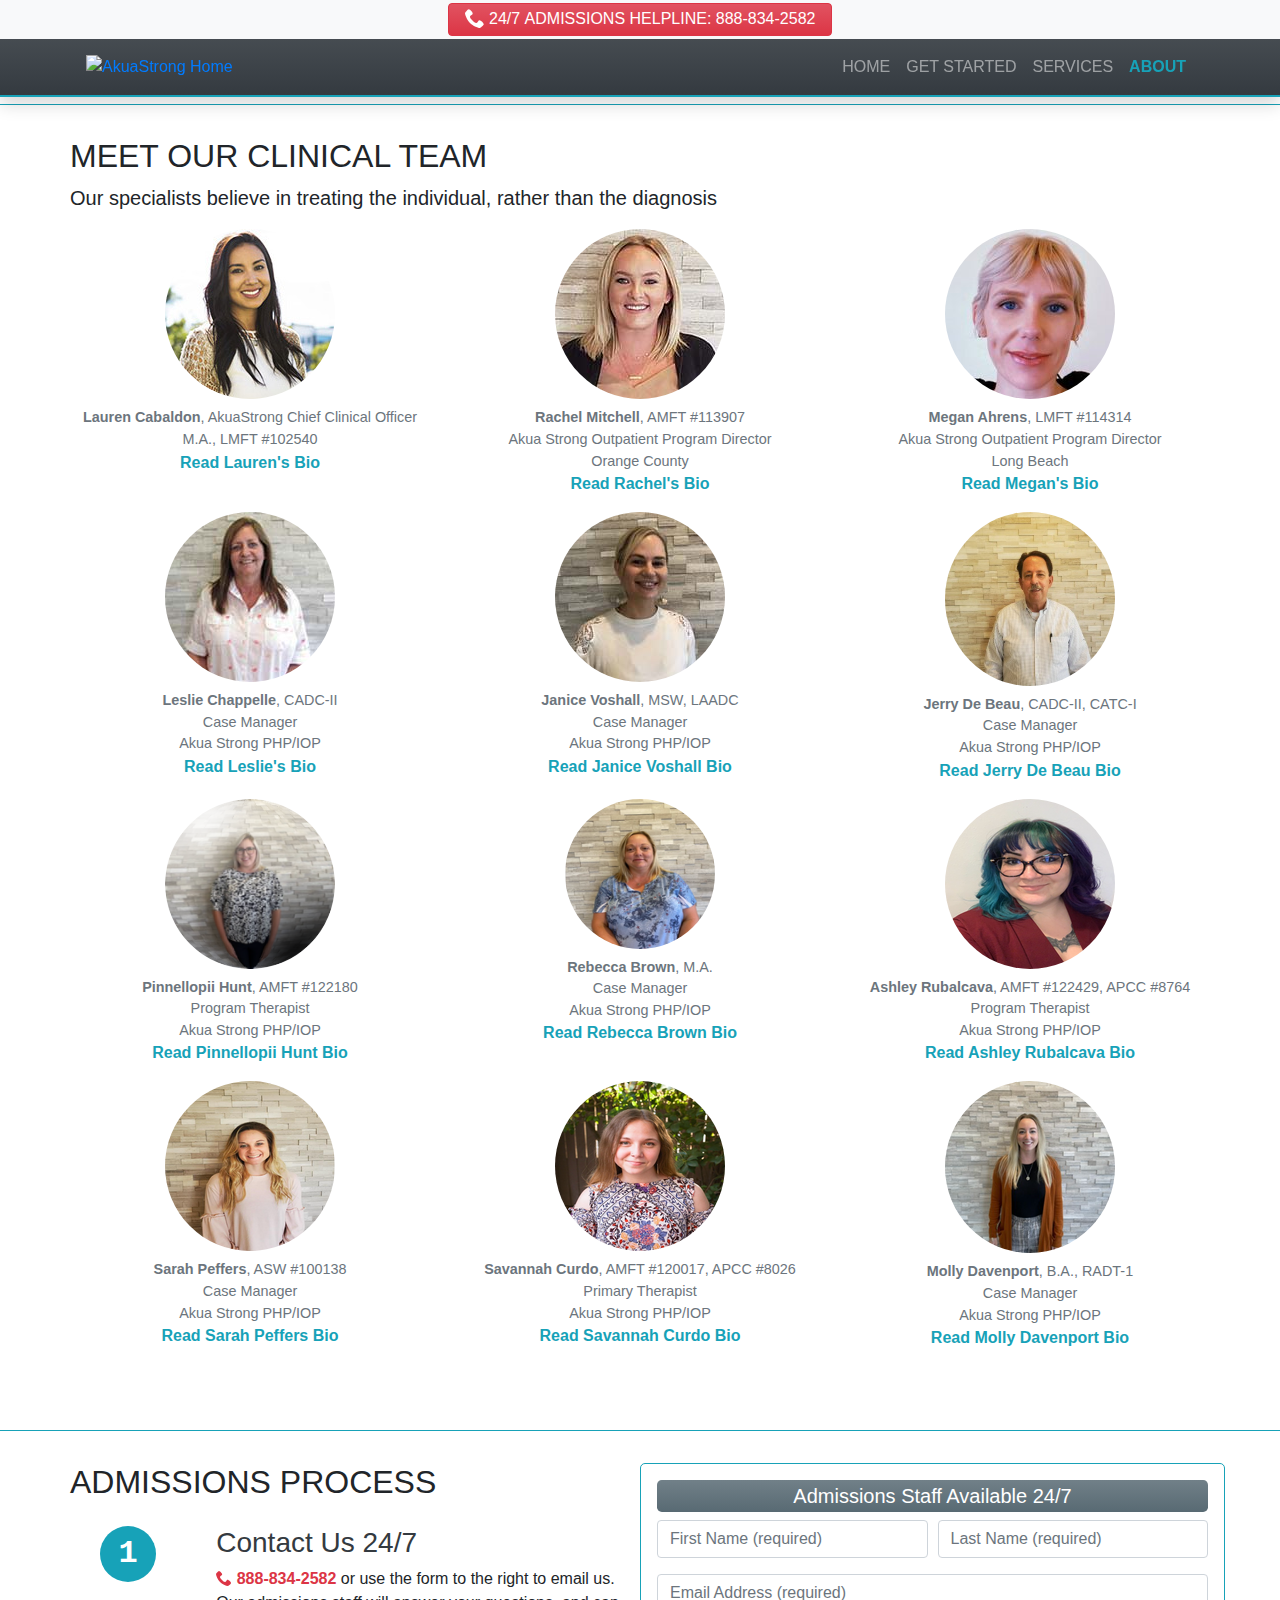
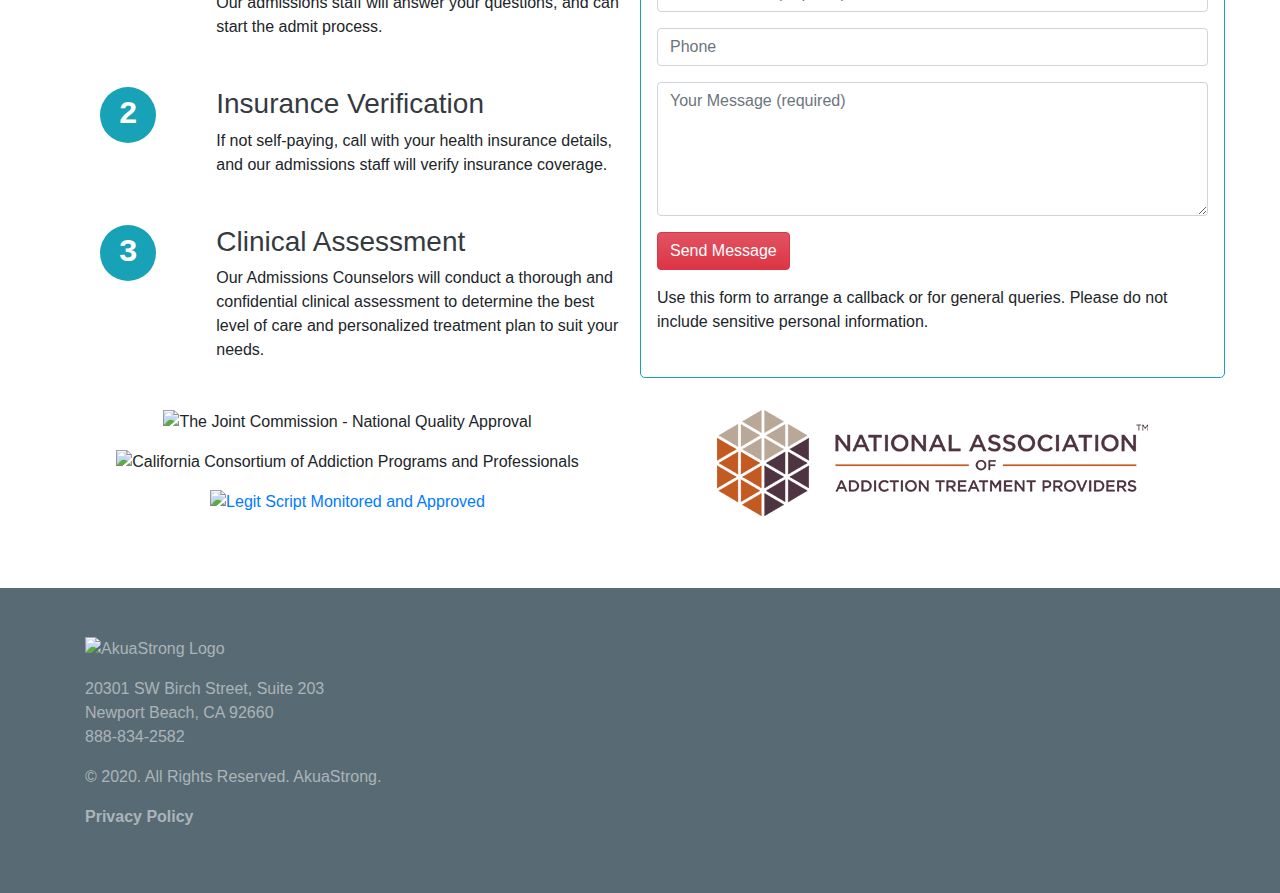
==== commit e2cbb523: "megan prprofile pic updated" ====
--- a/about.html
+++ b/about.html
@@ -7,7 +7,7 @@
 
 	 <!--  <div class="col-12 col-md-4 text-center"><figure class="figure"><img src="images/about/cristina-arenales.jpg" class="figure-img img-fluid sg-round-img" alt="Cristina Arenales, Lani Program Therapist"><figcaption class="figure-caption"><b>Cristina Arenales</b>, Lani Program Therapist, Orange County<br/> M.S, AMFT #121228, APCC #8414</figcaption><a class="font-weight-bold text-info" style="cursor: pointer" data-toggle="modal" data-target="#bio-cristina">Read Cristina's Bio</a></figure></div> -->
       <!-- switchsectionone-->
-       <div class="col-12 col-md-4 text-center"><figure class="figure"><img src="images/about/megan-ahrens.jpg" class="figure-img img-fluid sg-round-img" alt="Megan Ahrens - Program Therapist"><figcaption class="figure-caption"><b>Megan Ahrens</b>, LMFT #114314<br/> Akua Strong Outpatient Program Director<br/>Long Beach</figcaption><a class="font-weight-bold text-info" style="cursor: pointer" data-toggle="modal" data-target="#bio-megannew">Read Megan's Bio</a></figure></div>
+       <div class="col-12 col-md-4 text-center"><figure class="figure"><img src="images/about/rsz_megan.jpg" class="figure-img img-fluid sg-round-img" alt="Megan Ahrens - Program Therapist"><figcaption class="figure-caption"><b>Megan Ahrens</b>, LMFT #114314<br/> Akua Strong Outpatient Program Director<br/>Long Beach</figcaption><a class="font-weight-bold text-info" style="cursor: pointer" data-toggle="modal" data-target="#bio-megannew">Read Megan's Bio</a></figure></div>
     
 	</div>
 	   <div class="row">
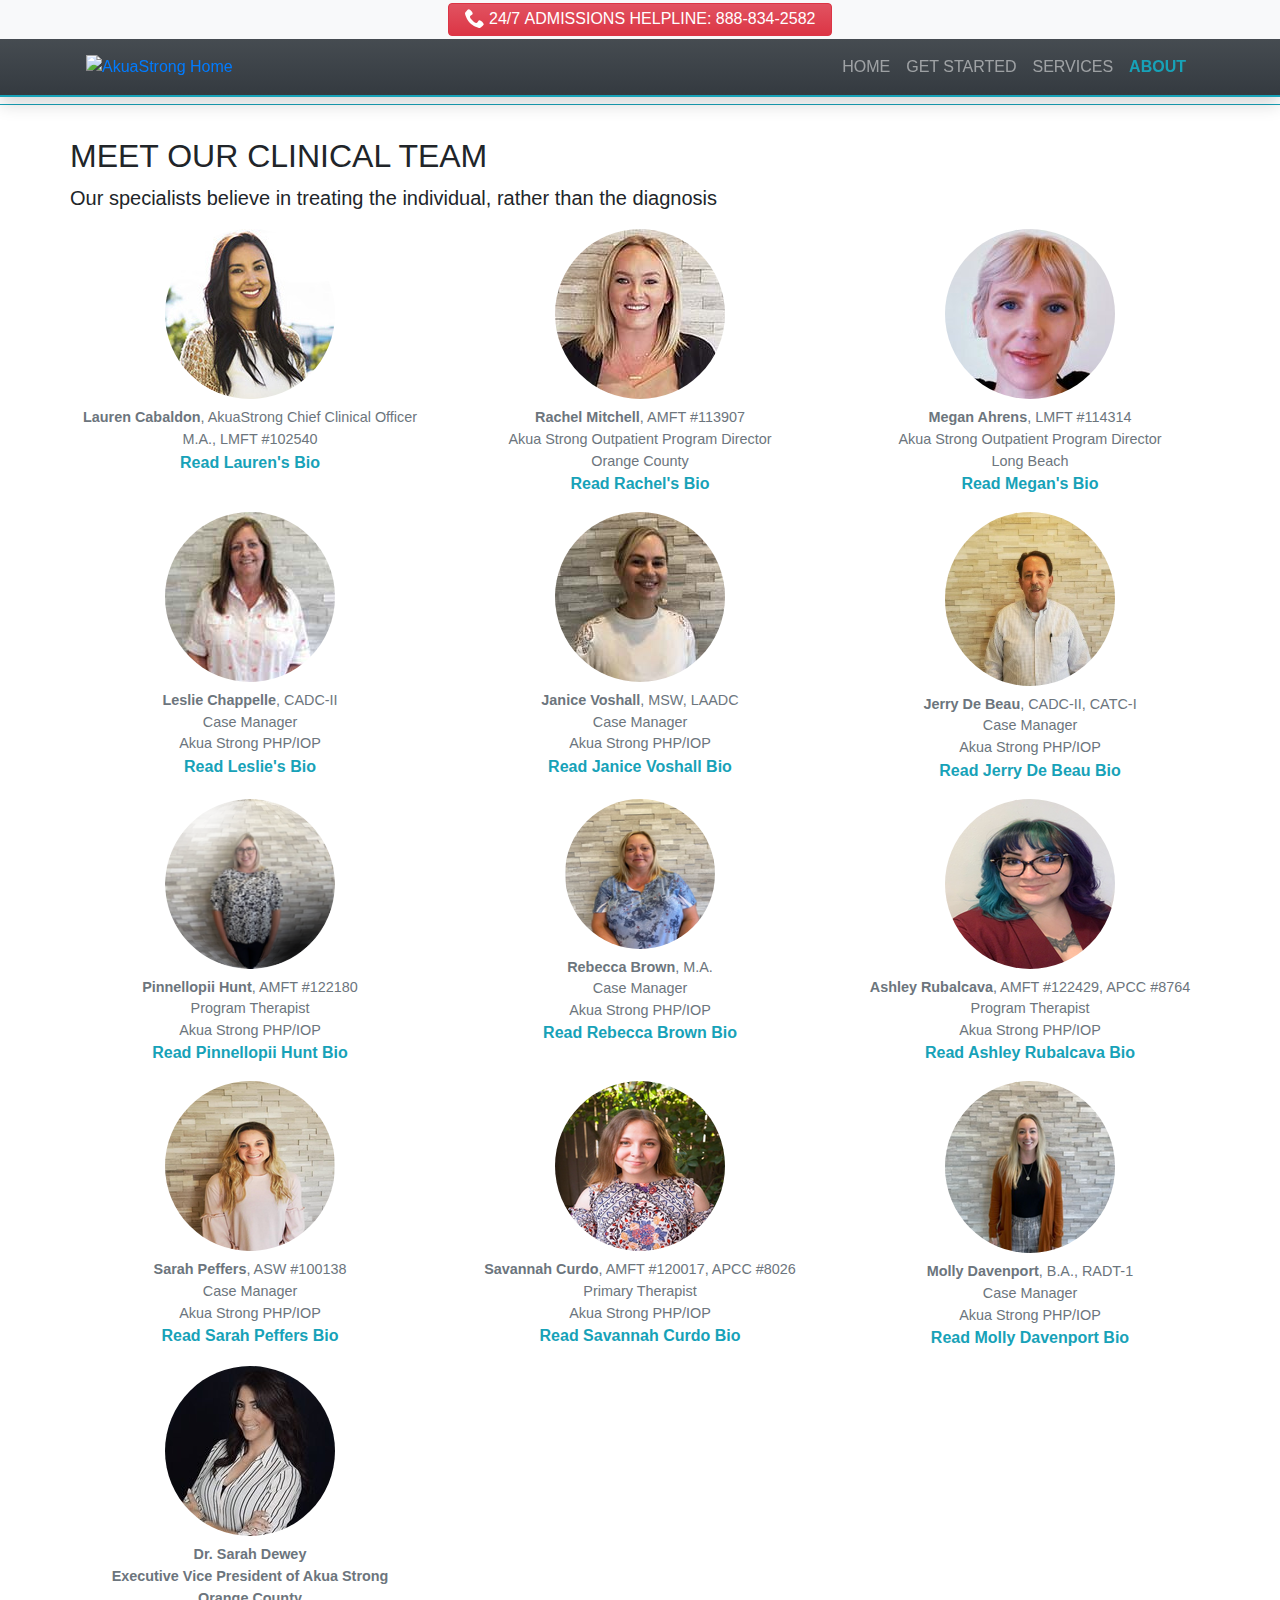
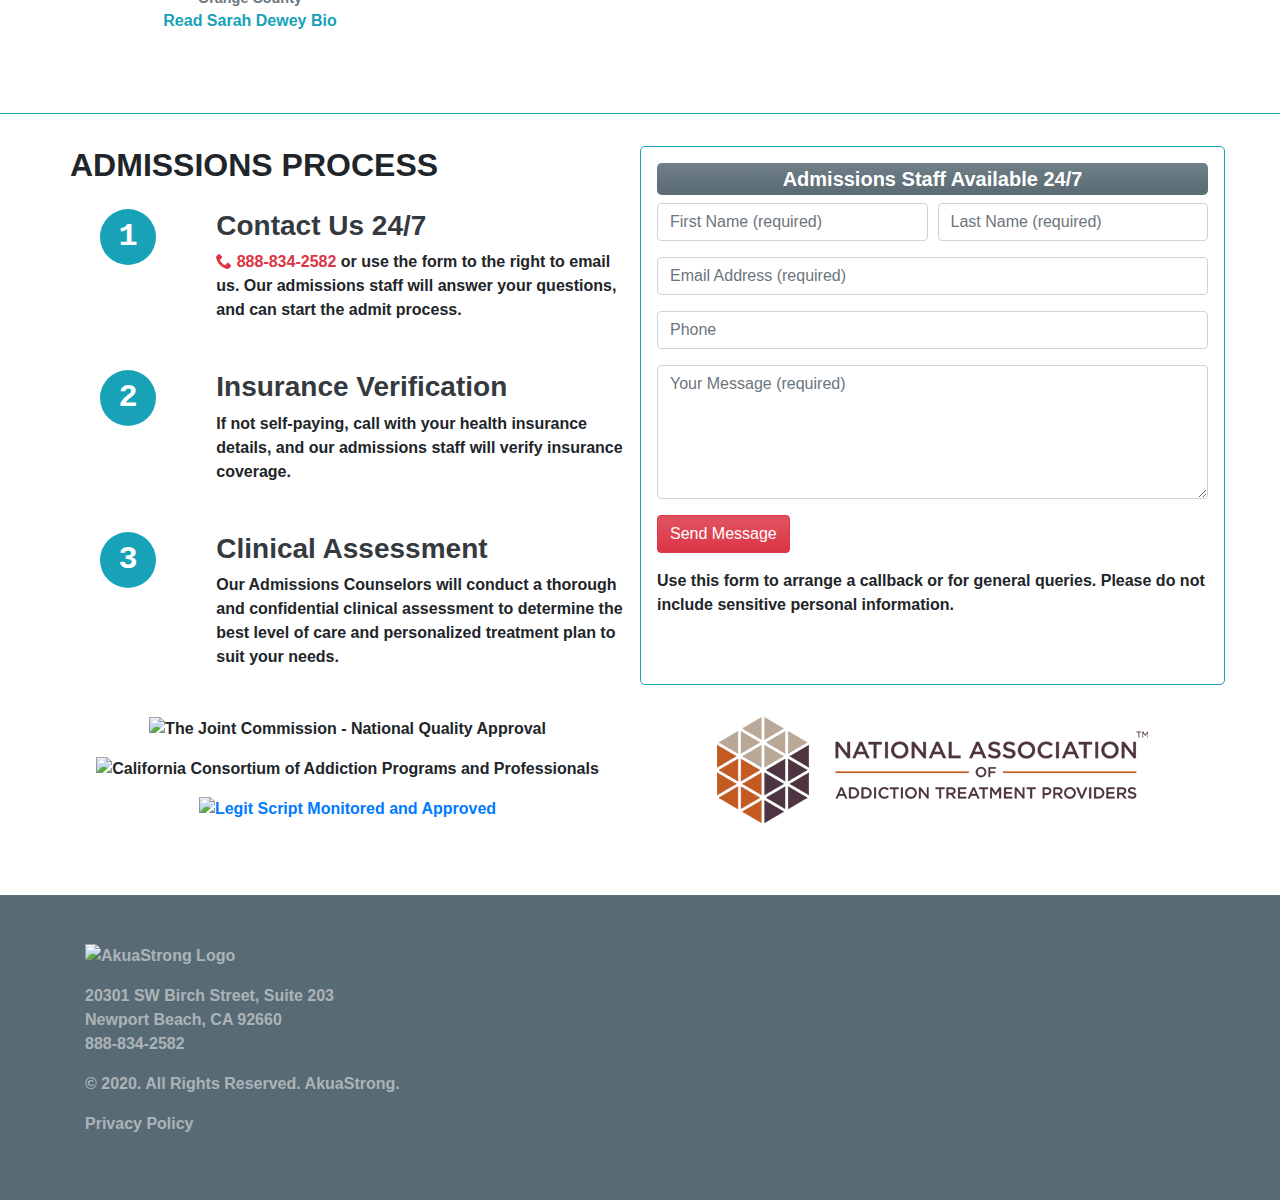
==== commit b20616fa: "added sarah Dewey" ====
--- a/about.html
+++ b/about.html
@@ -71,9 +71,16 @@
         <figure class="figure"><img src="images/about/rsz_molly_davenport.png" class="figure-img img-fluid sg-round-img" alt="Pinnellopii Hunt - Program Therapist, Orange County"><figcaption class="figure-caption"><b>Molly Davenport</b>, B.A., RADT-1<br/>Case Manager<br/>Akua Strong PHP/IOP </figcaption><a class="font-weight-bold text-info" style="cursor: pointer" data-toggle="modal" data-target="#molly_davenport">Read Molly Davenport Bio</a></figure>
 	   </div>
 
+	    <div class="col-12 col-md-4 text-center">
+        <figure class="figure"><img src="images/about/rsz_sarah-dewey.jpg" class="figure-img img-fluid sg-round-img" alt="Pinnellopii Hunt - Program Therapist, Orange County"><figcaption class="figure-caption"><b>Dr. Sarah Dewey<br/>Executive Vice President of Akua Strong</br>Orange County </figcaption><a class="font-weight-bold text-info" style="cursor: pointer" data-toggle="modal" data-target="#sarah_dewey">Read Sarah Dewey Bio</a></figure>
+	   </div>
+
 	  
 
 	   	<div class="row">
+	   		<div class="modal fade" id="sarah_dewey" tabindex="-1" role="dialog" aria-hidden="true"><div class="modal-dialog modal-dialog-scrollable" role="document"><div class="modal-content"><div class="modal-header"><h3 class="modal-title">Dr. Sarah Dewey</h3><button type="button" class="btn btn-danger" data-dismiss="modal" aria-label="Close"><span aria-hidden="true"><svg class="icon icon-shrink2 icon-125"><use xlink:href="#icon-shrink2"></use></svg></span></button></div><div class="modal-body"><p>Dr. Sarah Dewey is a Clinical Forensic Psychologist. She obtained her doctoral degree from Alliant International University (CSFS). She has a wide array of experience in the field of psychology. Her clinical skills consist of working with individuals with psychological, emotional, and behavioral health disorders; as well as individuals that struggle with substance abuse. Her passion and interest in understanding addiction began in her early teens as she witnessed many close to her, family and friends, struggle through their own addiction. Her personal experience allows her to assist others to view alternative perspectives of addiction and co-occurring disorders from a new lens. She has a unique ability to assist and support clients in building their own firm foundation; as well as encourages self-exploration to develop one’s own identity. Similar to her therapy style, Dr. Sarah’s leadership tailors to the needs and goals of each staff to develop an experience that is empowering, balanced, and supportive. Dr. Sarah likes to be hands on and her motto is built off the framework of a team is only as strong as the sum of each part. Therefore, she supports and encourages everyone on her team equally to provide a safe and secure environment. Dr. Sarah strives to build up not just her clients, but her staff to provide a well-rounded and consistent environment.</p></div><div class="modal-footer justify-content-center"><button type="button" class="btn btn-danger" data-dismiss="modal">Close</button></div></div></div></div>
+
+
 	   		<div class="modal fade" id="bio-megannew" tabindex="-1" role="dialog" aria-hidden="true"><div class="modal-dialog modal-dialog-scrollable" role="document"><div class="modal-content"><div class="modal-header"><h3 class="modal-title">Megan Ahrens</h3><button type="button" class="btn btn-danger" data-dismiss="modal" aria-label="Close"><span aria-hidden="true"><svg class="icon icon-shrink2 icon-125"><use xlink:href="#icon-shrink2"></use></svg></span></button></div><div class="modal-body"><p>Megan Ahrens is an Associate Marriage and Family Therapist that received her MS in Counseling and BA in Communicative Disorders from California State University, Fullerton. Megan has worked in the public education system, as well as in-home behavioral therapy with children and adults with special needs and disabilities, for the last 10 years before pursuing being a therapist. She has been at Akua for over three years, starting as a trainee, and is now leading a team of clinicians at our newest PHP/IOP facility in Long Beach, CA. Megan is excited to be with Akua, as well as continue to create a stigma-free environment for the diverse population of Long Beach.</p></div><div class="modal-footer justify-content-center"><button type="button" class="btn btn-danger" data-dismiss="modal">Close</button></div></div></div></div>
 
 	   		<div class="modal fade" id="bio-rachels" tabindex="-1" role="dialog" aria-hidden="true"><div class="modal-dialog modal-dialog-scrollable" role="document"><div class="modal-content"><div class="modal-header"><h3 class="modal-title">Rachel Mitchell</h3><button type="button" class="btn btn-danger" data-dismiss="modal" aria-label="Close"><span aria-hidden="true"><svg class="icon icon-shrink2 icon-125"><use xlink:href="#icon-shrink2"></use></svg></span></button></div><div class="modal-body"><p>Rachel is an Associate Marriage and Family Therapist. She earned her Bachelor’s degree in Psychology from California State University, Fullerton, and Master’s degree in Clinical Psychology from Vanguard University.  Her background ranges from working in community mental health clinics to residential treatment centers, primarily working with adolescents, young adults, and suffers of substance abuse.   She strives to take an authentic and warm approach in working with clients, and their families. Rachel believes that each individual has the potential to heal from interpersonal wounds, and truly enjoys coming alongside individuals as they embark on their journey towards self-discovery. Rachel utilizes an integrative psychodynamic approach and is trained in EMDR (Eye Movement Desensitization and Reprocessing). She is passionate about working with victims of trauma towards wholeness and empowerment.  In her free-time she can be found hiking national parks, and going to the dog beach with her golden retriever, Zeppelin.  </p></div><div class="modal-footer justify-content-center"><button type="button" class="btn btn-danger" data-dismiss="modal">Close</button></div></div></div></div>
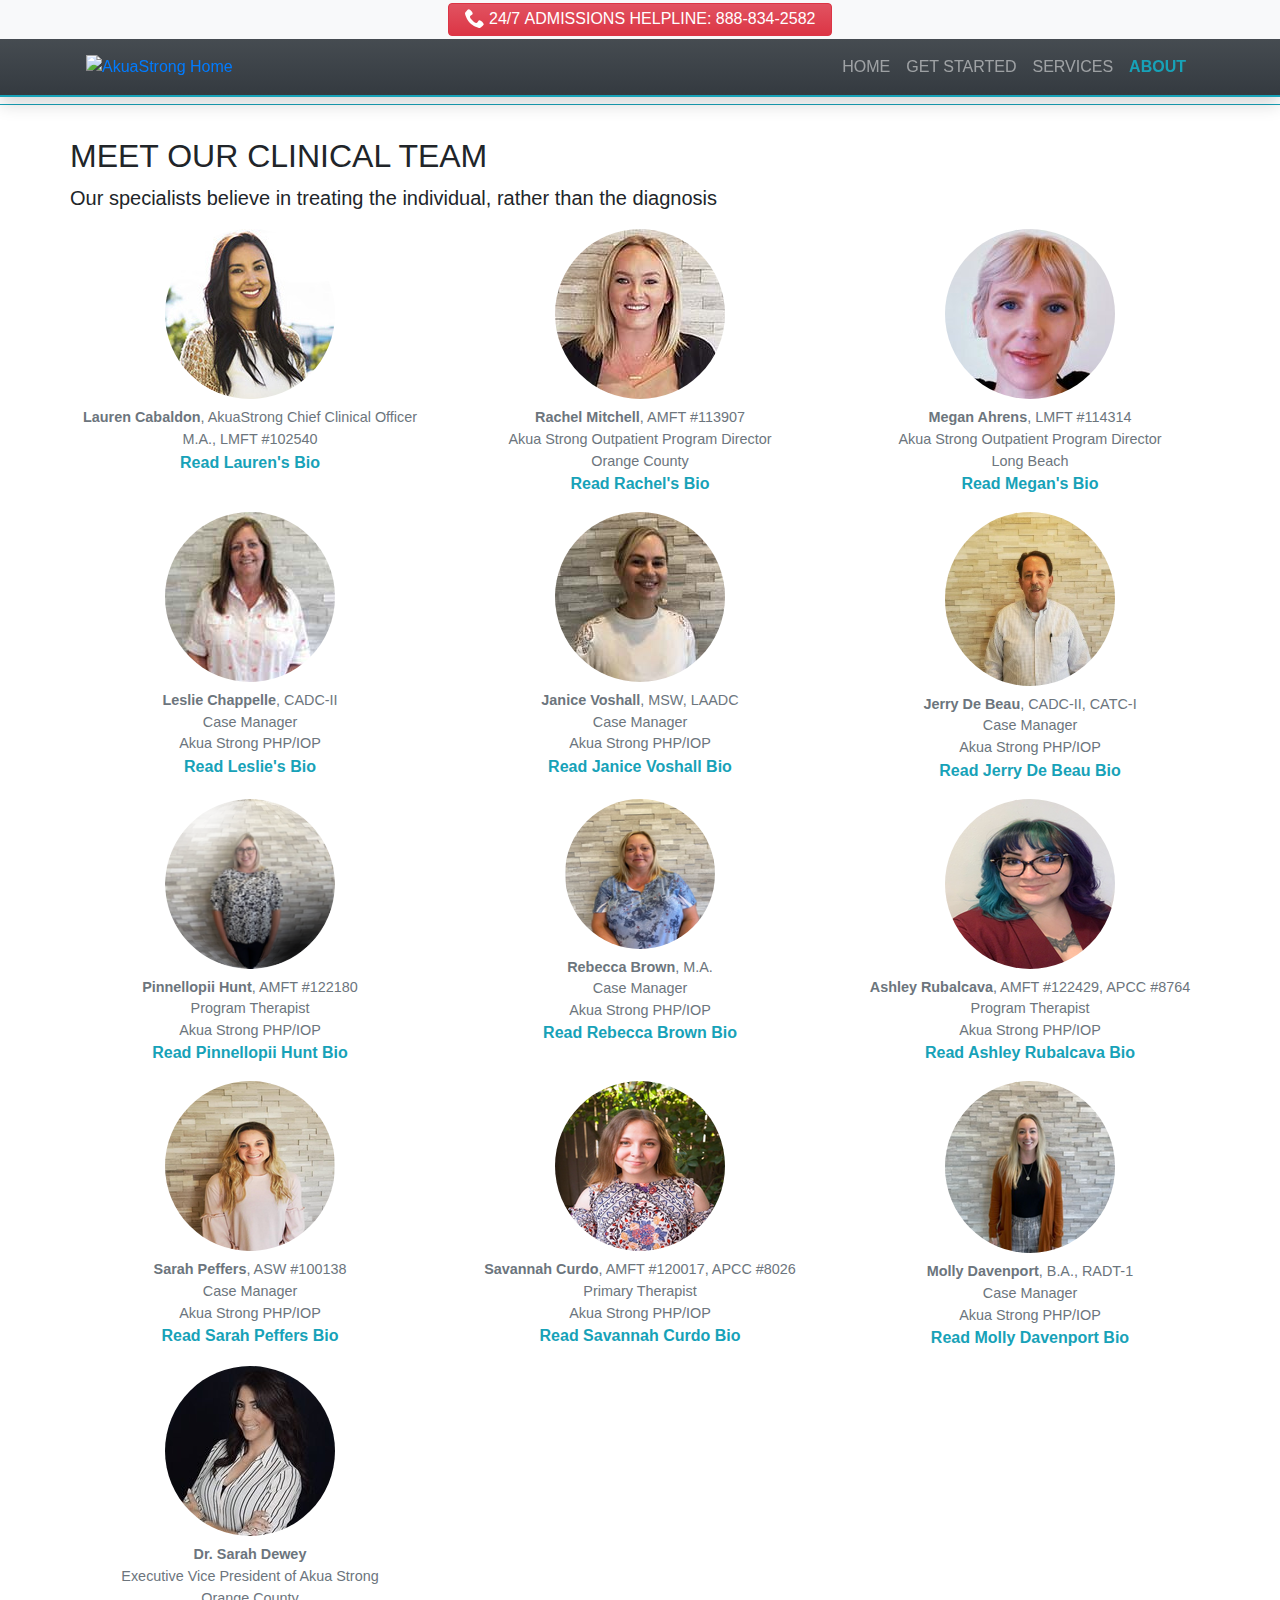
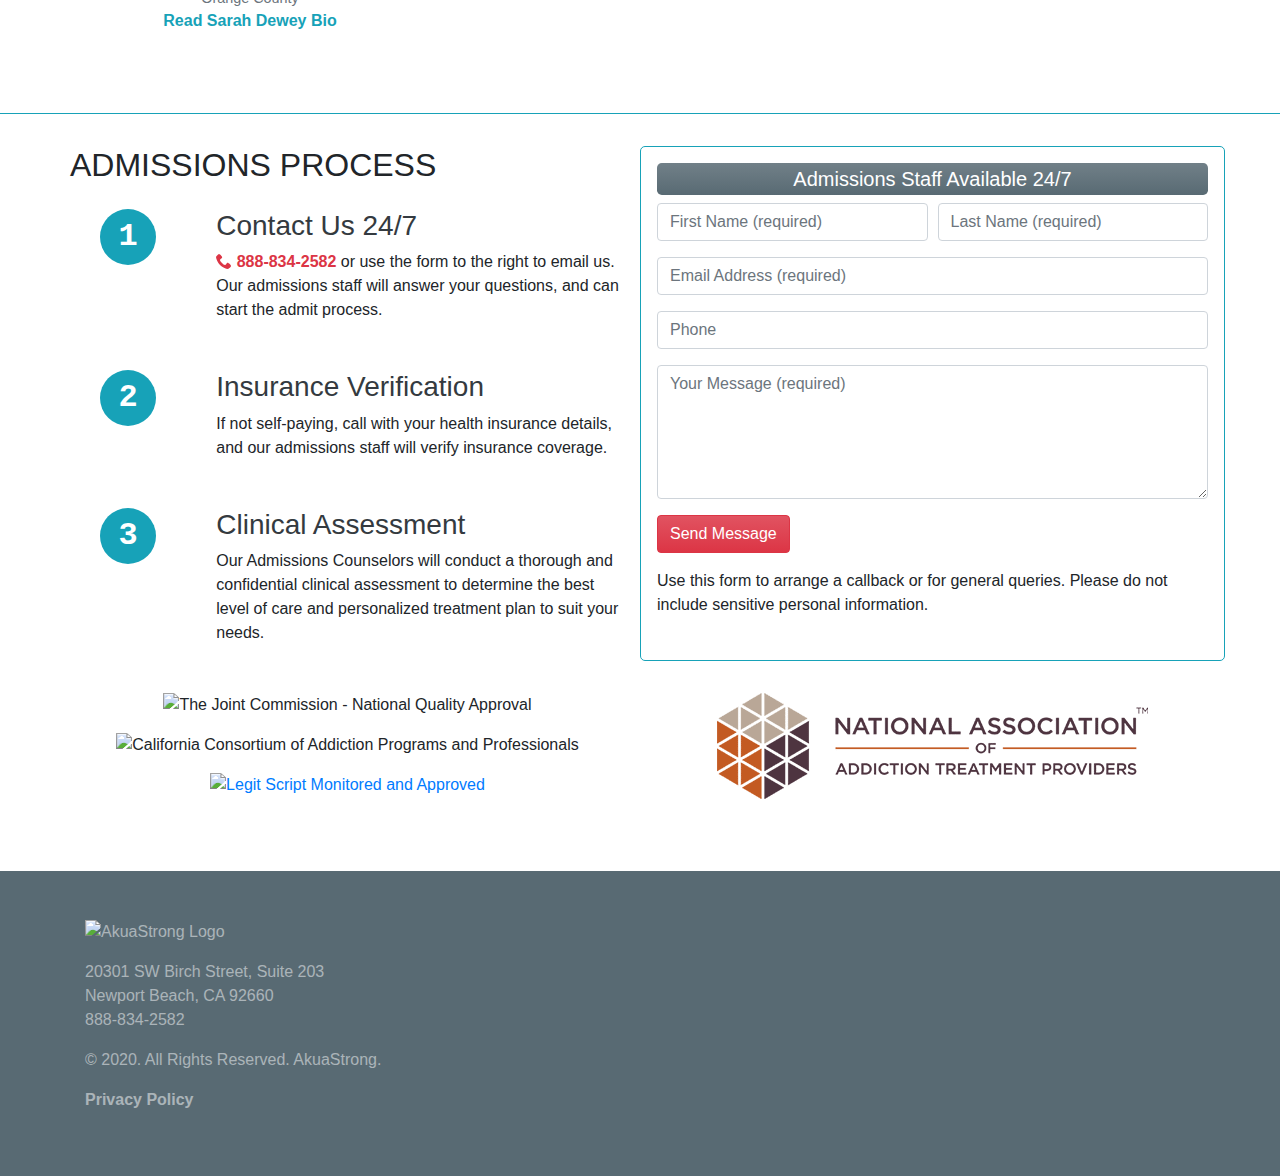
==== commit b0b9da96: "added sarahon Dewey" ====
--- a/about.html
+++ b/about.html
@@ -72,7 +72,7 @@
 	   </div>
 
 	    <div class="col-12 col-md-4 text-center">
-        <figure class="figure"><img src="images/about/rsz_sarah-dewey.jpg" class="figure-img img-fluid sg-round-img" alt="Pinnellopii Hunt - Program Therapist, Orange County"><figcaption class="figure-caption"><b>Dr. Sarah Dewey<br/>Executive Vice President of Akua Strong</br>Orange County </figcaption><a class="font-weight-bold text-info" style="cursor: pointer" data-toggle="modal" data-target="#sarah_dewey">Read Sarah Dewey Bio</a></figure>
+        <figure class="figure"><img src="images/about/rsz_sarah-dewey.jpg" class="figure-img img-fluid sg-round-img" alt="Pinnellopii Hunt - Program Therapist, Orange County"><figcaption class="figure-caption"><b>Dr. Sarah Dewey</b><br/>Executive Vice President of Akua Strong</br>Orange County </figcaption><a class="font-weight-bold text-info" style="cursor: pointer" data-toggle="modal" data-target="#sarah_dewey">Read Sarah Dewey Bio</a></figure>
 	   </div>
 
 	  
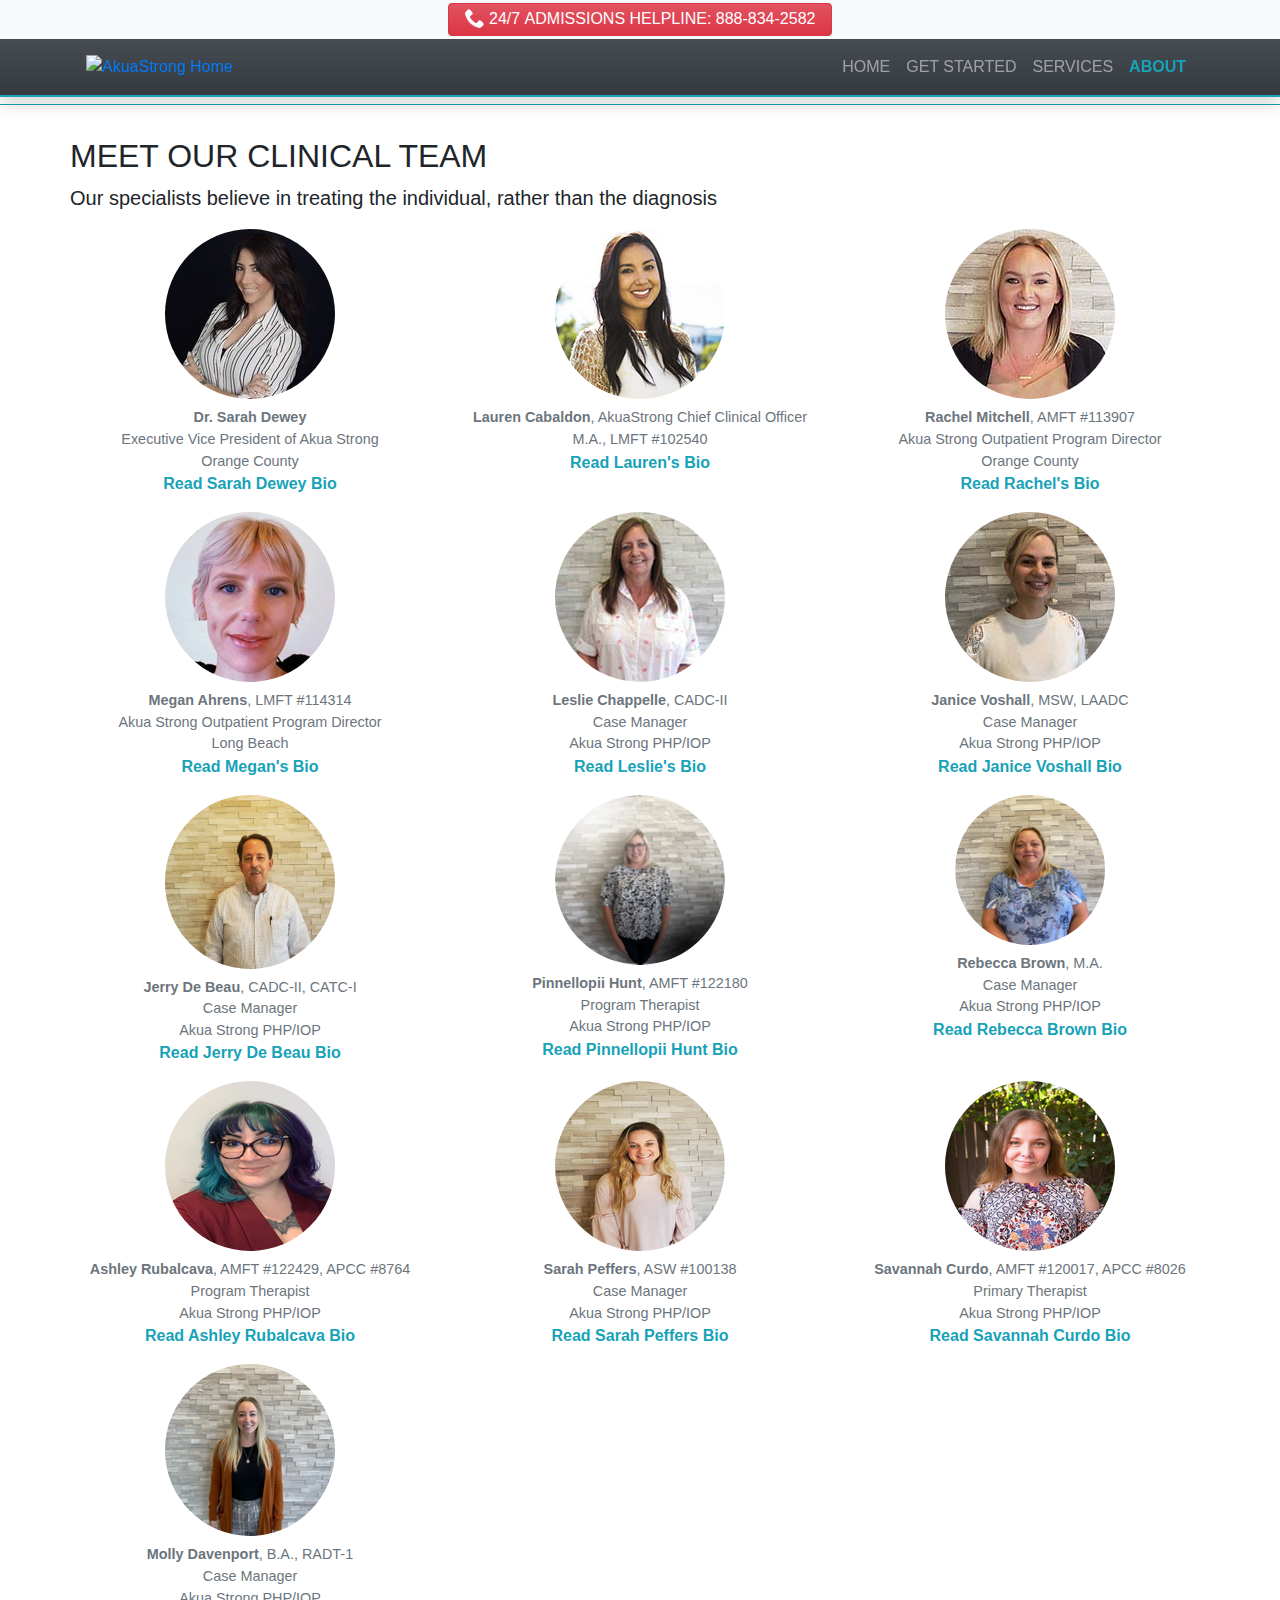
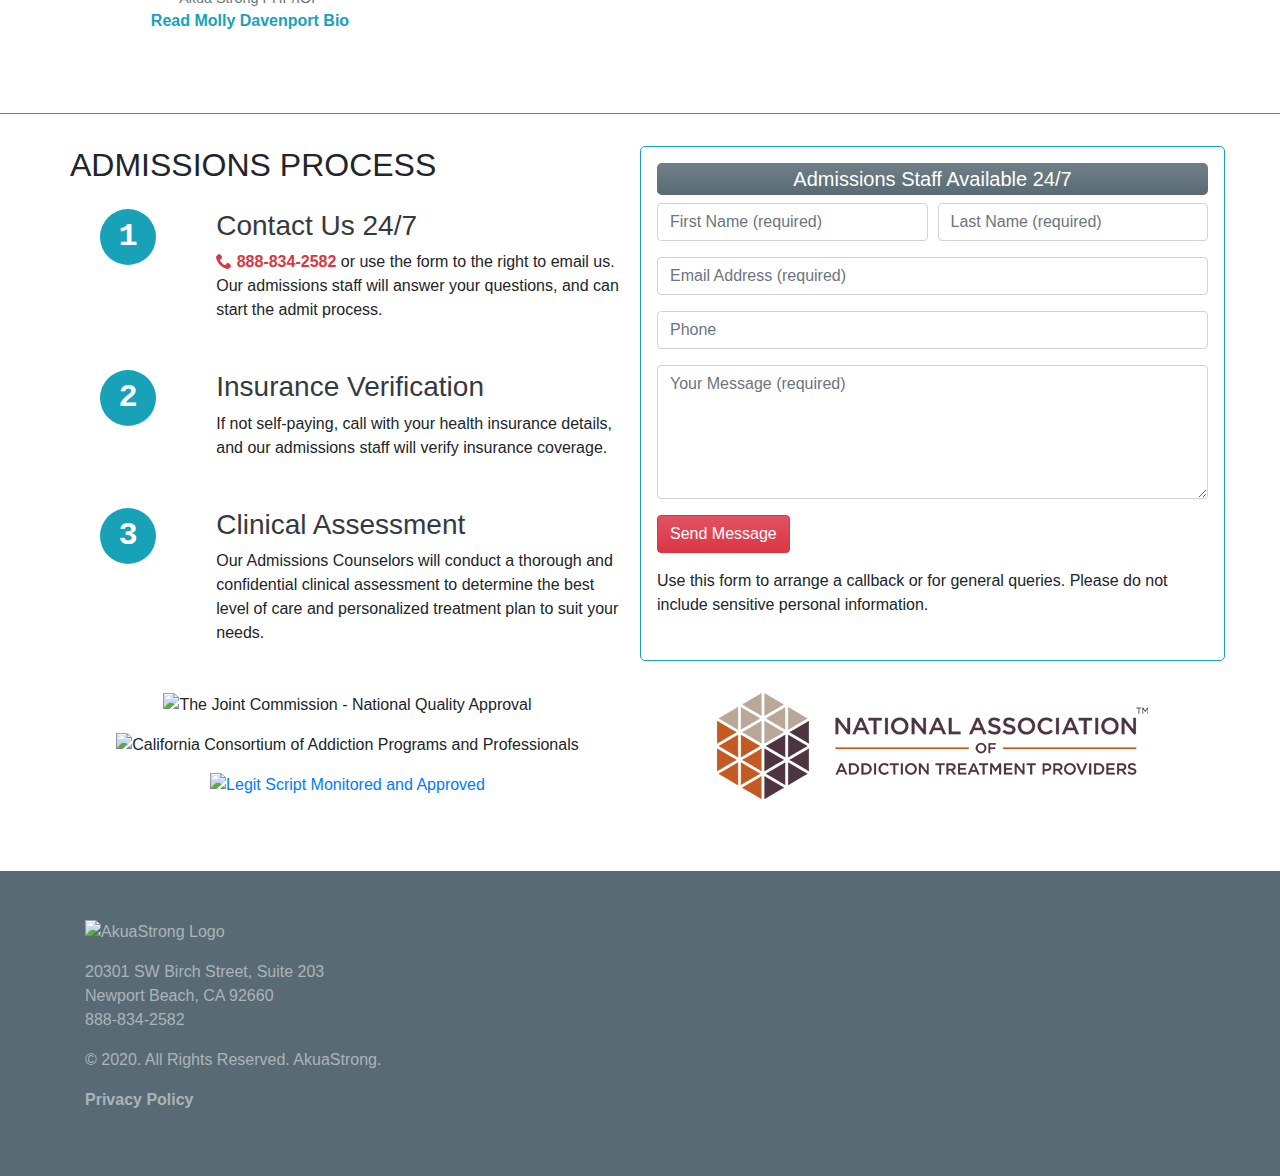
==== commit 1809b9dc: "added sarahon update  Dewey" ====
--- a/about.html
+++ b/about.html
@@ -1,30 +1,39 @@
 <!DOCTYPE html><html lang="en"><head><meta charset="UTF-8"><script>(function(w,d,s,l,i){w[l]=w[l]||[];w[l].push({'gtm.start':new Date().getTime(),event:'gtm.js'});var f=d.getElementsByTagName(s)[0],j=d.createElement(s),dl=l!='dataLayer'?'&l='+l:'';j.async=true;j.src='https://www.googletagmanager.com/gtm.js?id='+i+dl;f.parentNode.insertBefore(j,f);})(window,document,'script','dataLayer','GTM-5LK37CJ');</script><meta name="viewport" content="width=device-width, initial-scale=1, shrink-to-fit=no"><link rel="shortcut icon" type="image/x-icon" href="images/favicon-082-32x32-1.png"><meta name="format-detection" content="telephone=no"><link rel="stylesheet" href="css/main.css"><meta name="robots" content="index, follow"/><title>About Us Page | Akua Strong | Teletherapy for Mental Health and Addiction</title><meta name="description" content="Akua Strong Clinical Staff - photos and bios."></head><body data-spy="scroll" data-target="#navMenu" data-offset="104"><noscript><iframe src="https://www.googletagmanager.com/ns.html?id=GTM-5LK37CJ"height="0" width="0" style="display:none;visibility:hidden"></iframe></noscript><svg aria-hidden="true" style="position: absolute; width: 0; height: 0; overflow: hidden;" version="1.1"xmlns="http://www.w3.org/2000/svg" xmlns:xlink="http://www.w3.org/1999/xlink"><defs><symbol id="icon-phone" viewBox="0 0 32 32"><title>phone</title><path d="M22 20c-2 2-2 4-4 4s-4-2-6-4-4-4-4-6 2-2 4-4-4-8-6-8-6 6-6 6c0 4 4.109 12.109 8 16s12 8 16 8c0 0 6-4 6-6s-6-8-8-6z"></path></symbol><symbol id="icon-point-right" viewBox="0 0 32 32"><title>point-right</title><path d="M13 30h5c1.654 0 3-1.346 3-3 0-0.535-0.14-1.037-0.387-1.472 0.833-0.534 1.387-1.467 1.387-2.528 0-0.768-0.29-1.469-0.766-2 0.476-0.531 0.766-1.232 0.766-2 0-0.35-0.060-0.687-0.171-1h7.171c1.654 0 3-1.346 3-3s-1.346-3-3-3h-12.334l2.932-5.501c0.262-0.454 0.401-0.973 0.401-1.499 0-1.654-1.346-3-3-3-0.824 0-1.592 0.327-2.163 0.922-0.007 0.008-0.015 0.015-0.022 0.023l-6.815 7.474v-1.419c0-0.552-0.448-1-1-1h-6c-0.552 0-1 0.448-1 1v20c0 0.552 0.448 1 1 1h6c0.552 0 1-0.448 1-1v-1.382l4.553 2.276c0.139 0.069 0.292 0.106 0.447 0.106zM5 28c-0.552 0-1-0.448-1-1s0.448-1 1-1 1 0.448 1 1-0.448 1-1 1zM13.236 28l-5.236-2.618v-11.995l8.287-9.088c0.19-0.193 0.443-0.299 0.713-0.299 0.551 0 1 0.449 1 1 0 0.171-0.041 0.332-0.122 0.479-0.010 0.017-0.020 0.033-0.029 0.051l-3.732 7c-0.165 0.31-0.156 0.684 0.025 0.985s0.506 0.485 0.857 0.485h14c0.551 0 1 0.449 1 1s-0.449 1-1 1h-10c-0.552 0-1 0.448-1 1s0.448 1 1 1c0.551 0 1 0.449 1 1s-0.449 1-1 1c-0.552 0-1 0.448-1 1s0.448 1 1 1c0.551 0 1 0.449 1 1s-0.449 1-1 1h-1c-0.552 0-1 0.448-1 1s0.448 1 1 1c0.551 0 1 0.449 1 1s-0.449 1-1 1h-4.764z"></path></symbol><symbol id="icon-circle-up" viewBox="0 0 32 32"><title>circle-up</title><path d="M0 16c0 8.837 7.163 16 16 16s16-7.163 16-16-7.163-16-16-16-16 7.163-16 16zM29 16c0 7.18-5.82 13-13 13s-13-5.82-13-13 5.82-13 13-13 13 5.82 13 13z"></path><path d="M22.086 20.914l2.829-2.829-8.914-8.914-8.914 8.914 2.828 2.828 6.086-6.086z"></path></symbol><symbol id="icon-circle-down" viewBox="0 0 32 32"><title>circle-down</title><path d="M32 16c0-8.837-7.163-16-16-16s-16 7.163-16 16 7.163 16 16 16 16-7.163 16-16zM3 16c0-7.18 5.82-13 13-13s13 5.82 13 13-5.82 13-13 13-13-5.82-13-13z"></path><path d="M9.914 11.086l-2.829 2.829 8.914 8.914 8.914-8.914-2.828-2.828-6.086 6.086z"></path></symbol><symbol id="icon-enlarge2" viewBox="0 0 32 32"><title>enlarge2</title><path d="M32 0v13l-5-5-6 6-3-3 6-6-5-5zM14 21l-6 6 5 5h-13v-13l5 5 6-6z"></path></symbol><symbol id="icon-shrink2" viewBox="0 0 32 32"><title>shrink2</title><path d="M14 18v13l-5-5-6 6-3-3 6-6-5-5zM32 3l-6 6 5 5h-13v-13l5 5 6-6z"></path></symbol></defs></svg><header class="fixed-top shadow bg-gradient-dark"><div class="container-fluid p-0"><div id="actionbar" class="container-fluid bg-light px-0"><div class="row"><div class="col"><a class="btn btn-danger" href="tel:+1-888-834-2582" role="button"><svg class="icon icon-125 icon-phone"><use xlink:href="#icon-phone"></use></svg>&nbsp;24/7 <span class="d-none d-sm-inline-block">ADMISSIONS</span>&nbsp;HELPLINE: 888-834-2582 </a></div></div></div><div class="container px-0"><div id="nav-panel" class="navbar navbar-expand-md navbar-dark"><a class="logo" href="#top"> <img src="images/ASLogo-White.svg" height="50px" alt="AkuaStrong Home" class=""> </a><button class="navbar-toggler ml-auto" type="button" data-toggle="collapse" data-target="#navMenu"aria-controls="navMenu" aria-expanded="false" aria-label="Toggle navigation"><span class="navbar-toggler-icon"></span></button><nav class="collapse navbar-collapse" id="navMenu"><ul class="navbar-nav ml-auto text-nowrap"><li><a class="nav-link" href="index.html#top" title="top of page">HOME</a></li><li><a class="nav-link" href="index.html#contact-us" title="contact">GET STARTED</a></li><li><a class="nav-link" href="index.html#services" title="frequently asked questions">SERVICES</a></li><li><a class="nav-link active" href="about.html" title="about us">ABOUT</a></li></ul></nav></div></div></div></header><main><div class="container-fluid sg-border-top-cyan"><div class="row justify-content-center"><div class="col"><section id="about" class="container sg-main-section"><div class="row"><div class="col-12"><h2>MEET OUR CLINICAL TEAM</h2><p class="lead">Our specialists believe in treating the individual, rather than the diagnosis</p></div></div><div class="row">
+
+	 <div class="col-12 col-md-4 text-center">
+        <figure class="figure"><img src="images/about/rsz_sarah-dewey.jpg" class="figure-img img-fluid sg-round-img" alt="Pinnellopii Hunt - Program Therapist, Orange County"><figcaption class="figure-caption"><b>Dr. Sarah Dewey</b><br/>Executive Vice President of Akua Strong</br>Orange County </figcaption><a class="font-weight-bold text-info" style="cursor: pointer" data-toggle="modal" data-target="#sarah_dewey">Read Sarah Dewey Bio</a></figure>
+	   </div>
+
+
 	<div class="col-12 col-md-4 text-center"><figure class="figure"><img src="images/about/lauren-cabaldon.jpg" class="figure-img img-fluid sg-round-img" alt="Lauren Cabaldon, AkuaStrong Clinical Director"><figcaption class="figure-caption"><b>Lauren Cabaldon</b>, AkuaStrong Chief Clinical Officer<br/> M.A., LMFT #102540</figcaption><a class="font-weight-bold text-info" style="cursor: pointer" data-toggle="modal" data-target="#bio-lauren">Read Lauren's Bio</a></figure></div> 
 
 	<div class="col-12 col-md-4 text-center"><figure class="figure"><img src="images/about/rachel-mitchell.jpg" class="figure-img img-fluid sg-round-img" alt="Rachel Mitchell - Program Therapist, Orange County"><figcaption class="figure-caption"><b>Rachel Mitchell</b>, AMFT #113907<br/> Akua Strong Outpatient Program Director<br/>
 Orange County</figcaption><a class="font-weight-bold text-info" style="cursor: pointer" data-toggle="modal" data-target="#bio-rachels">Read Rachel's Bio</a></figure></div>
+ <!--  <div class="col-12 col-md-4 text-center"><figure class="figure"><img src="images/about/cristina-arenales.jpg" class="figure-img img-fluid sg-round-img" alt="Cristina Arenales, Lani Program Therapist"><figcaption class="figure-caption"><b>Cristina Arenales</b>, Lani Program Therapist, Orange County<br/> M.S, AMFT #121228, APCC #8414</figcaption><a class="font-weight-bold text-info" style="cursor: pointer" data-toggle="modal" data-target="#bio-cristina">Read Cristina's Bio</a></figure></div> -->
+      <!-- switchsectionone-->
+        
 
-
-	 <!--  <div class="col-12 col-md-4 text-center"><figure class="figure"><img src="images/about/cristina-arenales.jpg" class="figure-img img-fluid sg-round-img" alt="Cristina Arenales, Lani Program Therapist"><figcaption class="figure-caption"><b>Cristina Arenales</b>, Lani Program Therapist, Orange County<br/> M.S, AMFT #121228, APCC #8414</figcaption><a class="font-weight-bold text-info" style="cursor: pointer" data-toggle="modal" data-target="#bio-cristina">Read Cristina's Bio</a></figure></div> -->
-      <!-- switchsectionone-->
        <div class="col-12 col-md-4 text-center"><figure class="figure"><img src="images/about/rsz_megan.jpg" class="figure-img img-fluid sg-round-img" alt="Megan Ahrens - Program Therapist"><figcaption class="figure-caption"><b>Megan Ahrens</b>, LMFT #114314<br/> Akua Strong Outpatient Program Director<br/>Long Beach</figcaption><a class="font-weight-bold text-info" style="cursor: pointer" data-toggle="modal" data-target="#bio-megannew">Read Megan's Bio</a></figure></div>
     
-	</div>
-	   <div class="row">
+	
 	   
-	  <!-- <div class="col-12 col-md-4 text-center"><figure class="figure"><img src="images/about/johnny-martinez.jpg" class="figure-img img-fluid sg-round-img" alt="Johnny Martinez CADC – 1 Case Manager, Orange County"><figcaption class="figure-caption"><b>Johnny Martinez</b>, Case Manager, Orange County<br/>CADC – 1</figcaption><a class="font-weight-bold text-info" style="cursor: pointer" data-toggle="modal" data-target="#bio-johnny">Read Johnny's Bio</a></figure></div>
-
-      <!-- <div class="col-12 col-md-4 text-center"><figure class="figure"><img src="images/about/katie-scott.jpg" class="figure-img img-fluid sg-round-img" alt="Katie Scott – Therapist, Orange County"><figcaption class="figure-caption"><b>Katie Scott</b>, Therapist, Orange County<br/> AMFT #113786, APCC #6452</figcaption><a class="font-weight-bold text-info" style="cursor: pointer" data-toggle="modal" data-target="#bio-katie">Read Katie's Bio</a></figure></div>-->
-	</div>
-	   <div class="row"><div class="col-12 col-md-4 text-center"><figure class="figure"><img src="images/about/leslie-chappelle.jpg" class="figure-img img-fluid sg-round-img" alt="Leslie Chappelle - CADC-I Case Manager, Orange County"><figcaption class="figure-caption"><b>Leslie Chappelle</b>, CADC-II<br/>Case Manager<br/>Akua Strong PHP/IOP </figcaption><a class="font-weight-bold text-info" style="cursor: pointer" data-toggle="modal" data-target="#bio-leslie">Read Leslie's Bio</a></figure></div>
-
-	   <!--switchsectoptwo-->
+	   	<div class="col-12 col-md-4 text-center"><figure class="figure"><img src="images/about/leslie-chappelle.jpg" class="figure-img img-fluid sg-round-img" alt="Leslie Chappelle - CADC-I Case Manager, Orange County"><figcaption class="figure-caption"><b>Leslie Chappelle</b>, CADC-II<br/>Case Manager<br/>Akua Strong PHP/IOP </figcaption><a class="font-weight-bold text-info" style="cursor: pointer" data-toggle="modal" data-target="#bio-leslie">Read Leslie's Bio</a></figure></div>
 	  
 
 
 	   <div class="col-12 col-md-4 text-center">
         <figure class="figure"><img src="images/about/janice-voshall.jpg" class="figure-img img-fluid sg-round-img" alt="Pinnellopii Hunt - Program Therapist, Orange County"><figcaption class="figure-caption"><b>Janice Voshall</b>, MSW, LAADC<br/>Case Manager<br/>Akua Strong PHP/IOP </figcaption><a class="font-weight-bold text-info" style="cursor: pointer" data-toggle="modal" data-target="#janice_voshall">Read Janice Voshall Bio</a></figure>
 	   </div>
+	   </div>
+	   
+	  <!-- <div class="col-12 col-md-4 text-center"><figure class="figure"><img src="images/about/johnny-martinez.jpg" class="figure-img img-fluid sg-round-img" alt="Johnny Martinez CADC – 1 Case Manager, Orange County"><figcaption class="figure-caption"><b>Johnny Martinez</b>, Case Manager, Orange County<br/>CADC – 1</figcaption><a class="font-weight-bold text-info" style="cursor: pointer" data-toggle="modal" data-target="#bio-johnny">Read Johnny's Bio</a></figure></div>
+
+      <!-- <div class="col-12 col-md-4 text-center"><figure class="figure"><img src="images/about/katie-scott.jpg" class="figure-img img-fluid sg-round-img" alt="Katie Scott – Therapist, Orange County"><figcaption class="figure-caption"><b>Katie Scott</b>, Therapist, Orange County<br/> AMFT #113786, APCC #6452</figcaption><a class="font-weight-bold text-info" style="cursor: pointer" data-toggle="modal" data-target="#bio-katie">Read Katie's Bio</a></figure></div>-->
+	
+	   <div class="row">
+
+
+	   
 
 
      <!-- <div class="col-12 col-md-4 text-center"><figure class="figure"><img src="images/about/michelle-blue.jpg" class="figure-img img-fluid sg-round-img" alt="Michelle Blue – Therapist, Orange County"><figcaption class="figure-caption"><b>Michelle Blue</b>, Therapist, Orange County</figcaption><a class="font-weight-bold text-info" style="cursor: pointer" data-toggle="modal" data-target="#bio-michelle">Read Michelle's Bio</a></figure></div>
@@ -71,10 +80,7 @@
         <figure class="figure"><img src="images/about/rsz_molly_davenport.png" class="figure-img img-fluid sg-round-img" alt="Pinnellopii Hunt - Program Therapist, Orange County"><figcaption class="figure-caption"><b>Molly Davenport</b>, B.A., RADT-1<br/>Case Manager<br/>Akua Strong PHP/IOP </figcaption><a class="font-weight-bold text-info" style="cursor: pointer" data-toggle="modal" data-target="#molly_davenport">Read Molly Davenport Bio</a></figure>
 	   </div>
 
-	    <div class="col-12 col-md-4 text-center">
-        <figure class="figure"><img src="images/about/rsz_sarah-dewey.jpg" class="figure-img img-fluid sg-round-img" alt="Pinnellopii Hunt - Program Therapist, Orange County"><figcaption class="figure-caption"><b>Dr. Sarah Dewey</b><br/>Executive Vice President of Akua Strong</br>Orange County </figcaption><a class="font-weight-bold text-info" style="cursor: pointer" data-toggle="modal" data-target="#sarah_dewey">Read Sarah Dewey Bio</a></figure>
-	   </div>
-
+	   
 	  
 
 	   	<div class="row">
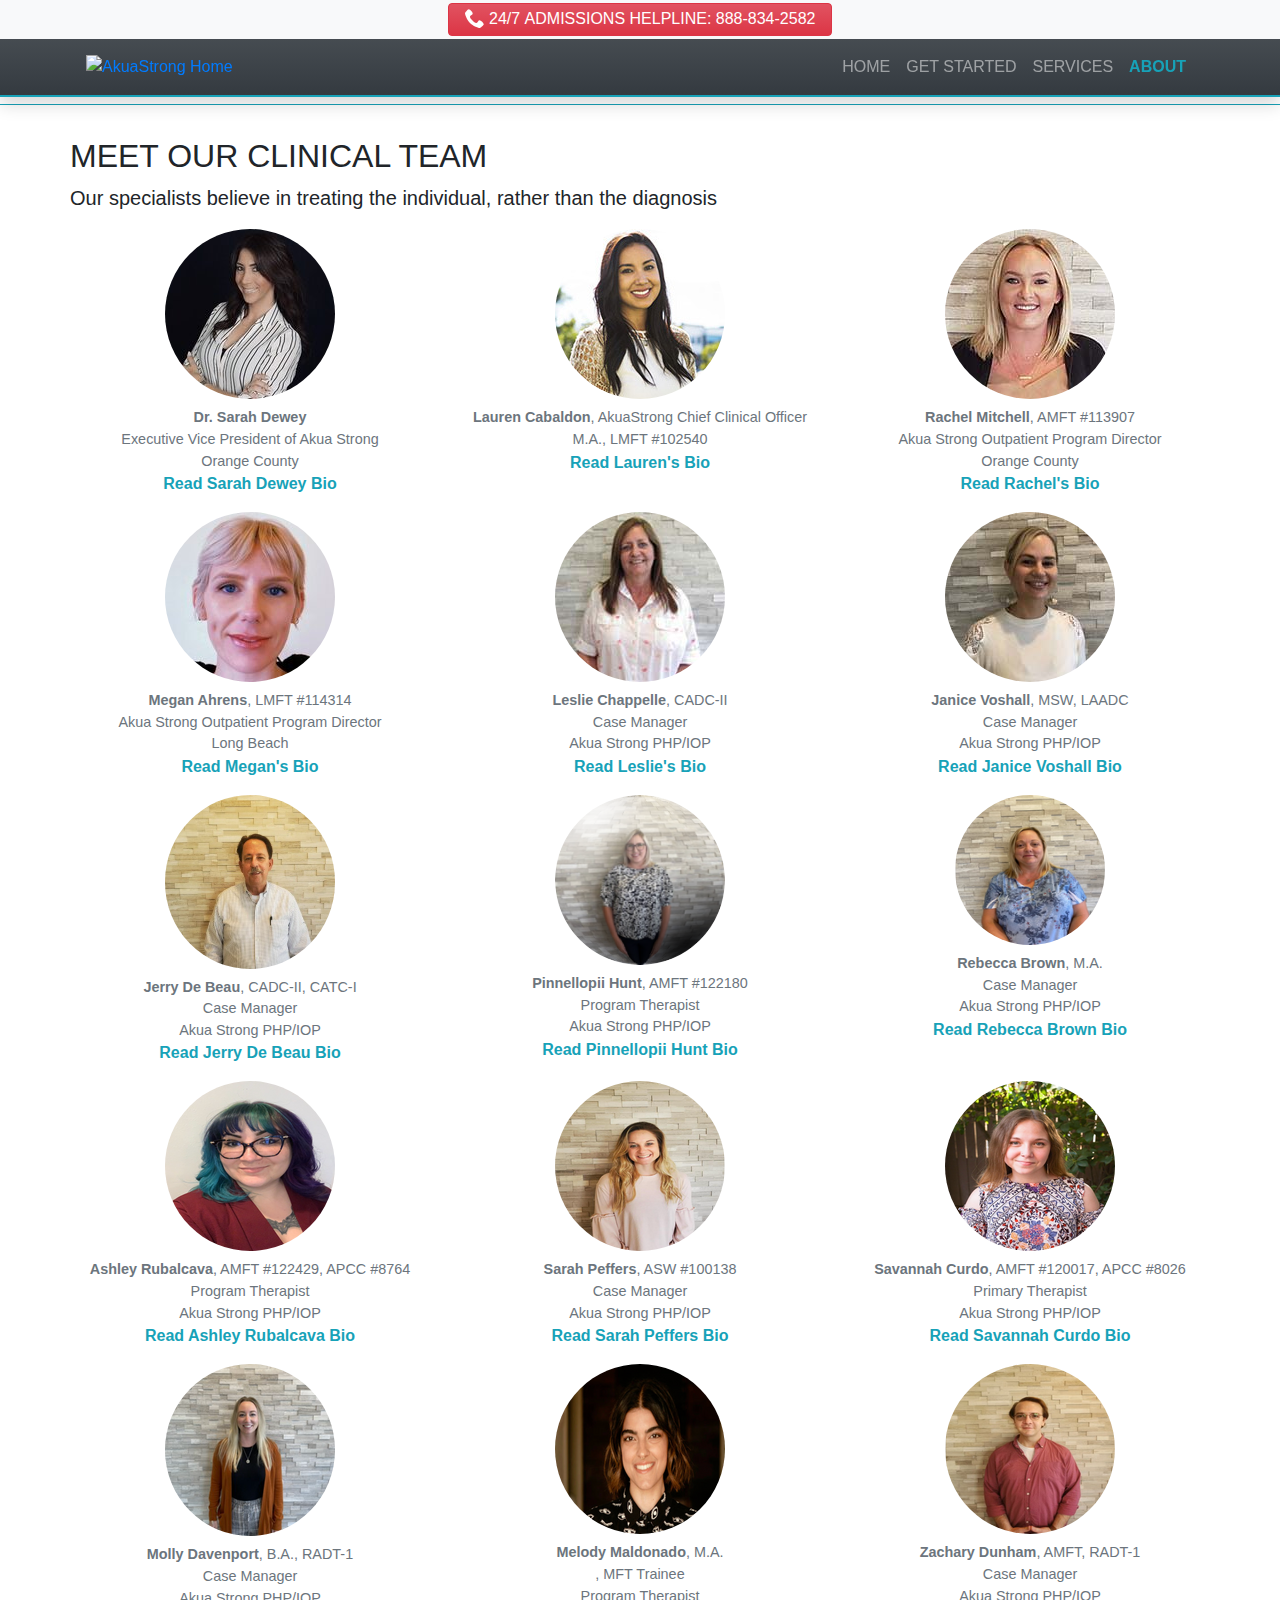
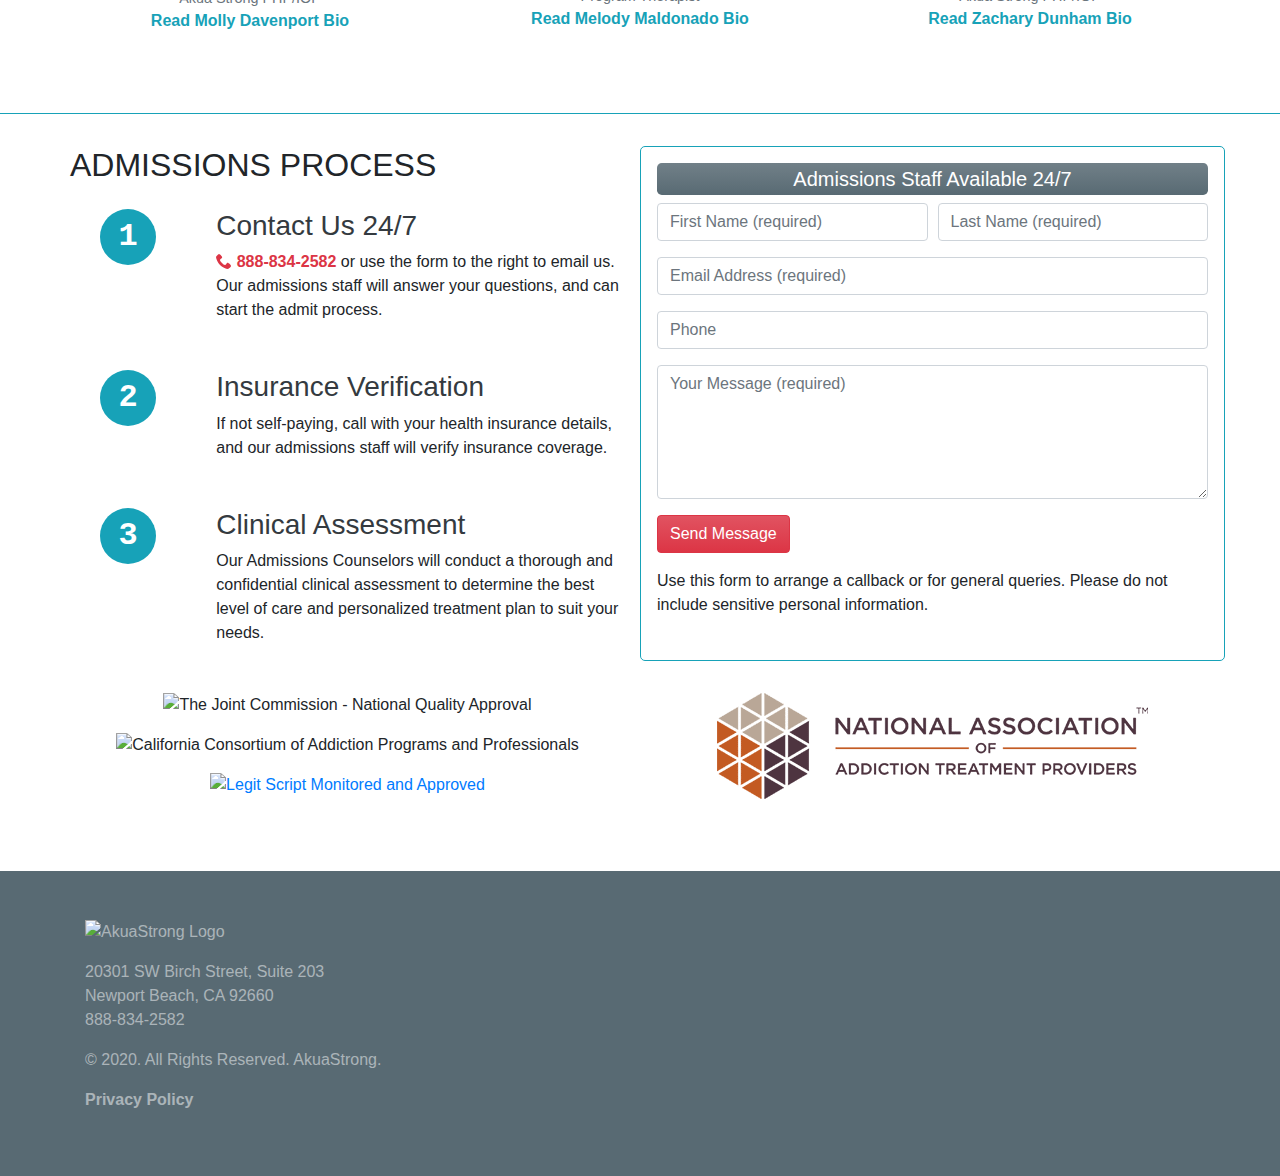
==== commit fe3983c7: "added sarahon modey" ====
--- a/about.html
+++ b/about.html
@@ -75,15 +75,28 @@
 	   <div class="col-12 col-md-4 text-center">
         <figure class="figure"><img src="images/about/rsz_1savannah_curdo.png" class="figure-img img-fluid sg-round-img" alt="Pinnellopii Hunt - Program Therapist, Orange County"><figcaption class="figure-caption"><b>Savannah Curdo</b>, AMFT #120017, APCC #8026<br/>Primary Therapist<br/>Akua Strong PHP/IOP </figcaption><a class="font-weight-bold text-info" style="cursor: pointer" data-toggle="modal" data-target="#savannah_curdo">Read Savannah Curdo Bio</a></figure>
 	   </div>
+          <div class="col-12 col-md-4 text-center">
+        <figure class="figure"><img src="images/about/rsz_molly_davenport.png" class="figure-img img-fluid sg-round-img" alt="Pinnellopii Hunt - Program Therapist, Orange County"><figcaption class="figure-caption"><b>Molly Davenport</b>, B.A., RADT-1<br/>Case Manager<br/>Akua Strong PHP/IOP </figcaption><a class="font-weight-bold text-info" style="cursor: pointer" data-toggle="modal" data-target="#molly_davenport">Read Molly Davenport Bio</a></figure>
+	   </div>
 
 	    <div class="col-12 col-md-4 text-center">
-        <figure class="figure"><img src="images/about/rsz_molly_davenport.png" class="figure-img img-fluid sg-round-img" alt="Pinnellopii Hunt - Program Therapist, Orange County"><figcaption class="figure-caption"><b>Molly Davenport</b>, B.A., RADT-1<br/>Case Manager<br/>Akua Strong PHP/IOP </figcaption><a class="font-weight-bold text-info" style="cursor: pointer" data-toggle="modal" data-target="#molly_davenport">Read Molly Davenport Bio</a></figure>
+        <figure class="figure"><img src="images/about/rsz_melody_maldonado.png" class="figure-img img-fluid sg-round-img" alt="Pinnellopii Hunt - Program Therapist, Orange County"><figcaption class="figure-caption"><b>Melody Maldonado</b>, M.A.<br/>, MFT Trainee<br/>Program Therapist </figcaption><a class="font-weight-bold text-info" style="cursor: pointer" data-toggle="modal" data-target="#Melody_Maldonado">Read Melody Maldonado Bio</a></figure>
+	   </div>
+	    
+	    <div class="col-12 col-md-4 text-center">
+        <figure class="figure"><img src="images/about/rsz_zachary_dunham.png" class="figure-img img-fluid sg-round-img" alt="Pinnellopii Hunt - Program Therapist, Orange County"><figcaption class="figure-caption"><b>Zachary Dunham</b>, AMFT, RADT-1<br/>Case Manager<br/>Akua Strong PHP/IOP </figcaption><a class="font-weight-bold text-info" style="cursor: pointer" data-toggle="modal" data-target="#Zachary_Dunham">Read Zachary Dunham Bio</a></figure>
 	   </div>
 
 	   
 	  
 
 	   	<div class="row">
+	   		<div class="modal fade" id="Zachary_Dunham" tabindex="-1" role="dialog" aria-hidden="true"><div class="modal-dialog modal-dialog-scrollable" role="document"><div class="modal-content"><div class="modal-header"><h3 class="modal-title">Zachary Dunham</h3><button type="button" class="btn btn-danger" data-dismiss="modal" aria-label="Close"><span aria-hidden="true"><svg class="icon icon-shrink2 icon-125"><use xlink:href="#icon-shrink2"></use></svg></span></button></div><div class="modal-body"><p>Zachary received both his BA and MA from Antioch University Los Angeles. He focused on Women's Studies, Education, Social Rights and Justice in his undergraduate. And He received his Master's degree in Clinical Psychology with an emphasis in Marriage and Family Therapy; and a concentration in treatment and diagnosis of trauma in 2014. Zachary received training during his Master's program co-facilitating a trans-youth support group with the organization Survivor's Truths. After graduating, he worked in some of the most reputable dual-diagnosis treatment centers in Los Angeles, Culver City, Beverly Hill and Malibu, CA. He recently moved to Orange County specifically to work with Akua due to its reputation for both clinical and administrative excellence. Zachary is a pet-dad of two rescue mutts, Bernice and Gus-Gus, and one rescue cat named Kit-10. His hobbies include music, writing, theatre, eastern philosophy yoga.</p></div><div class="modal-footer justify-content-center"><button type="button" class="btn btn-danger" data-dismiss="modal">Close</button></div></div></div></div>
+
+
+	   		<div class="modal fade" id="Melody_Maldonado" tabindex="-1" role="dialog" aria-hidden="true"><div class="modal-dialog modal-dialog-scrollable" role="document"><div class="modal-content"><div class="modal-header"><h3 class="modal-title">Melody Maldonado</h3><button type="button" class="btn btn-danger" data-dismiss="modal" aria-label="Close"><span aria-hidden="true"><svg class="icon icon-shrink2 icon-125"><use xlink:href="#icon-shrink2"></use></svg></span></button></div><div class="modal-body"><p>Melody (she/her) is a Marriage and Family Therapist Trainee (currently pending AMFT number) who holds a M.A. in Clinical Psychology with an emphasis in Marriage and Family therapy from Pepperdine University, along with a previous M.A. in Psychology from Pepperdine, and B.A. in Psychology and Social Justice from Chapman University. Melody has worked in treatment with those struggling with substance abuse, eating disorders and other co-occurring issues since 2013. She is excited to be at Akua to continue working towards MFT licensure while working closely with adults, couples and families. Melody cultivates a safe and collaborative space by integrating mindfulness and psychodynamic principles with LGBTQ+/TGNC-inclusive and affirming practices. Outside of the therapy room, Melody can be found at the park with her wife, two dogs, Boo Radley and Sammy, and two cats, Gustavo and Louie, or at home with taking care of her plants.</p></div><div class="modal-footer justify-content-center"><button type="button" class="btn btn-danger" data-dismiss="modal">Close</button></div></div></div></div>
+
+
 	   		<div class="modal fade" id="sarah_dewey" tabindex="-1" role="dialog" aria-hidden="true"><div class="modal-dialog modal-dialog-scrollable" role="document"><div class="modal-content"><div class="modal-header"><h3 class="modal-title">Dr. Sarah Dewey</h3><button type="button" class="btn btn-danger" data-dismiss="modal" aria-label="Close"><span aria-hidden="true"><svg class="icon icon-shrink2 icon-125"><use xlink:href="#icon-shrink2"></use></svg></span></button></div><div class="modal-body"><p>Dr. Sarah Dewey is a Clinical Forensic Psychologist. She obtained her doctoral degree from Alliant International University (CSFS). She has a wide array of experience in the field of psychology. Her clinical skills consist of working with individuals with psychological, emotional, and behavioral health disorders; as well as individuals that struggle with substance abuse. Her passion and interest in understanding addiction began in her early teens as she witnessed many close to her, family and friends, struggle through their own addiction. Her personal experience allows her to assist others to view alternative perspectives of addiction and co-occurring disorders from a new lens. She has a unique ability to assist and support clients in building their own firm foundation; as well as encourages self-exploration to develop one’s own identity. Similar to her therapy style, Dr. Sarah’s leadership tailors to the needs and goals of each staff to develop an experience that is empowering, balanced, and supportive. Dr. Sarah likes to be hands on and her motto is built off the framework of a team is only as strong as the sum of each part. Therefore, she supports and encourages everyone on her team equally to provide a safe and secure environment. Dr. Sarah strives to build up not just her clients, but her staff to provide a well-rounded and consistent environment.</p></div><div class="modal-footer justify-content-center"><button type="button" class="btn btn-danger" data-dismiss="modal">Close</button></div></div></div></div>
 
 
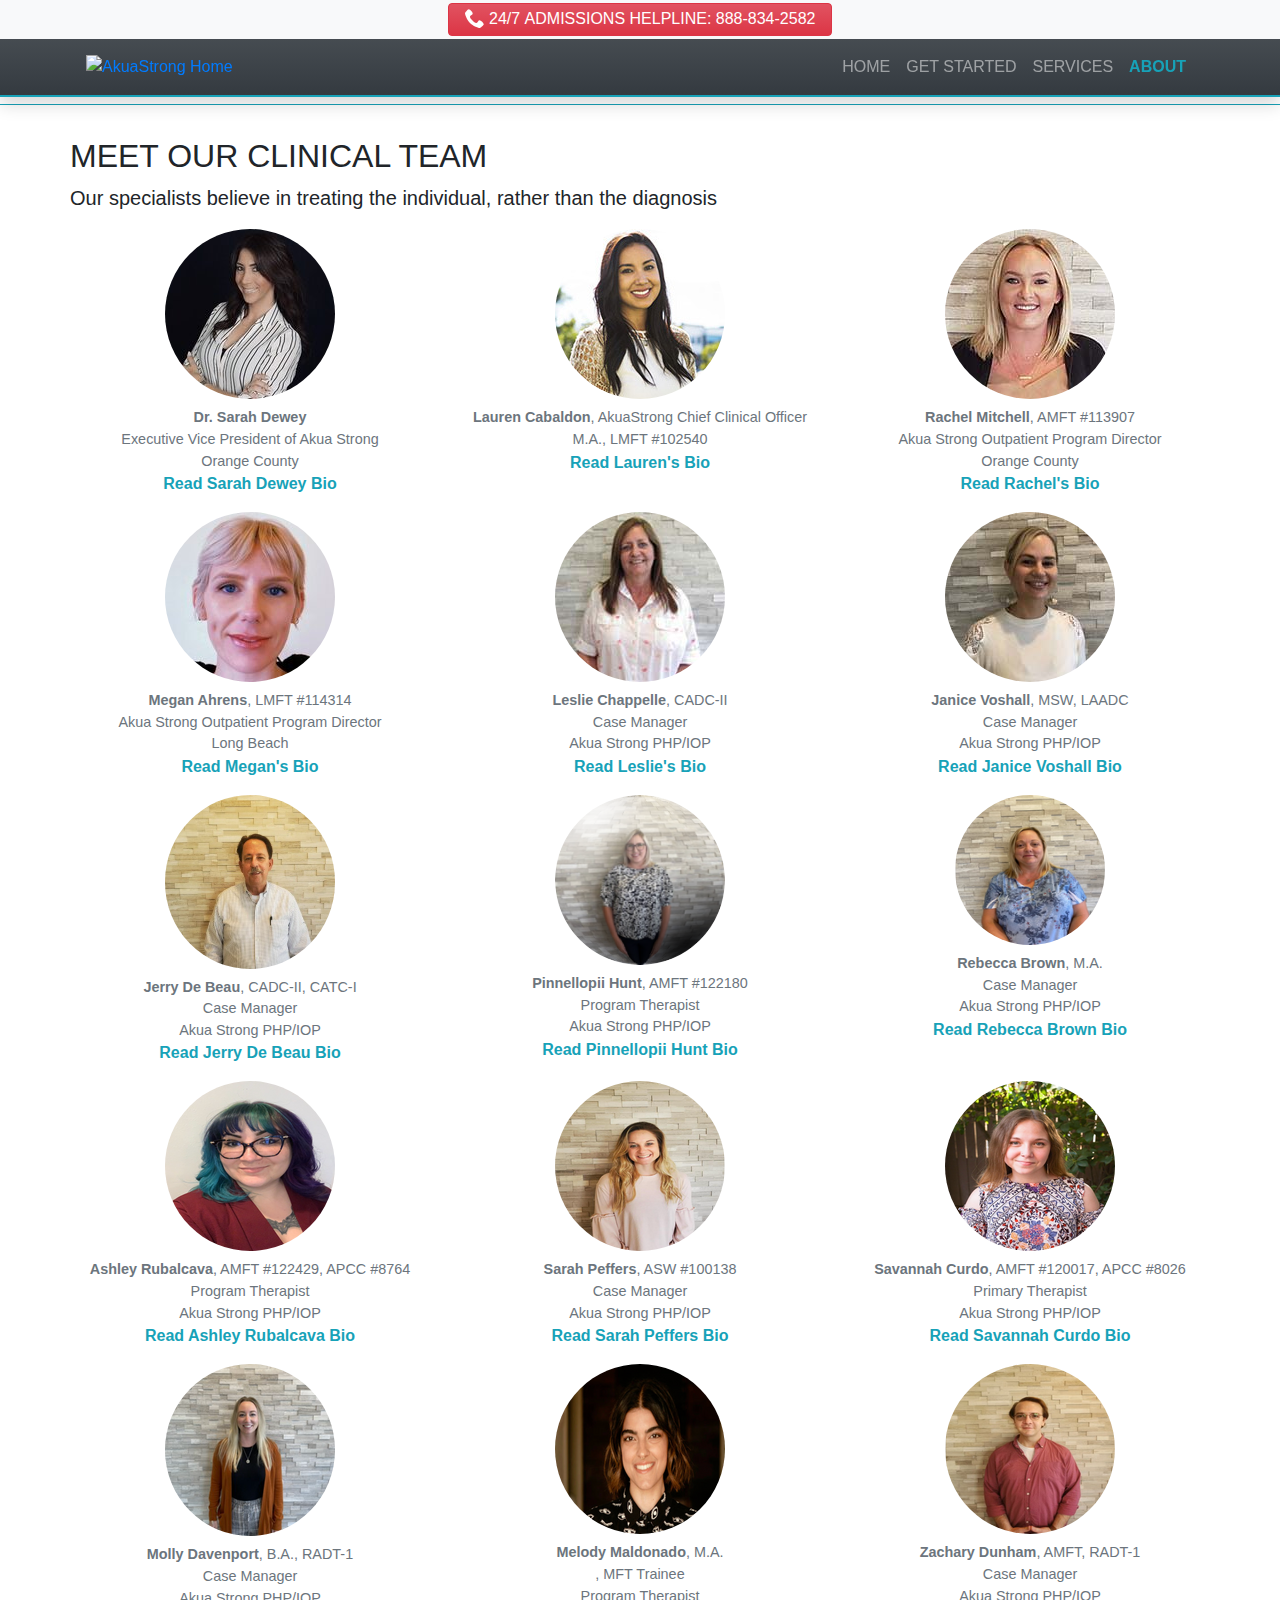
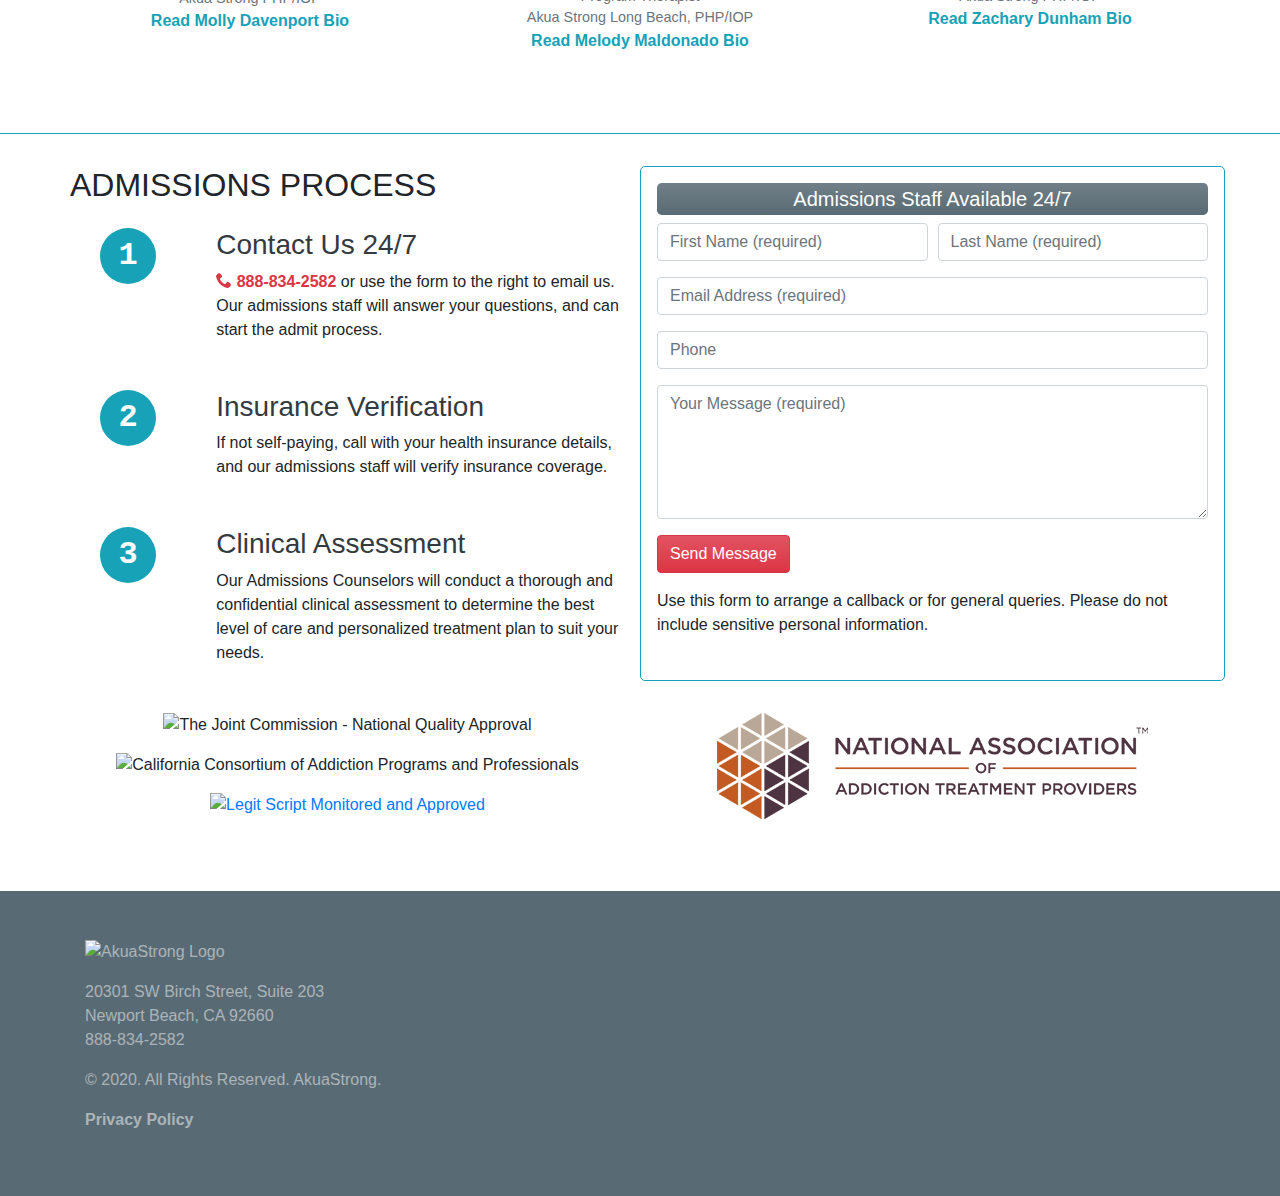
==== commit f83a7261: "added sarahon modey" ====
--- a/about.html
+++ b/about.html
@@ -80,7 +80,7 @@
 	   </div>
 
 	    <div class="col-12 col-md-4 text-center">
-        <figure class="figure"><img src="images/about/rsz_melody_maldonado.png" class="figure-img img-fluid sg-round-img" alt="Pinnellopii Hunt - Program Therapist, Orange County"><figcaption class="figure-caption"><b>Melody Maldonado</b>, M.A.<br/>, MFT Trainee<br/>Program Therapist </figcaption><a class="font-weight-bold text-info" style="cursor: pointer" data-toggle="modal" data-target="#Melody_Maldonado">Read Melody Maldonado Bio</a></figure>
+        <figure class="figure"><img src="images/about/rsz_melody_maldonado.png" class="figure-img img-fluid sg-round-img" alt="Pinnellopii Hunt - Program Therapist, Orange County"><figcaption class="figure-caption"><b>Melody Maldonado</b>, M.A.<br/>, MFT Trainee<br/>Program Therapist<br>Akua Strong Long Beach, PHP/IOP </figcaption><a class="font-weight-bold text-info" style="cursor: pointer" data-toggle="modal" data-target="#Melody_Maldonado">Read Melody Maldonado Bio</a></figure>
 	   </div>
 	    
 	    <div class="col-12 col-md-4 text-center">
